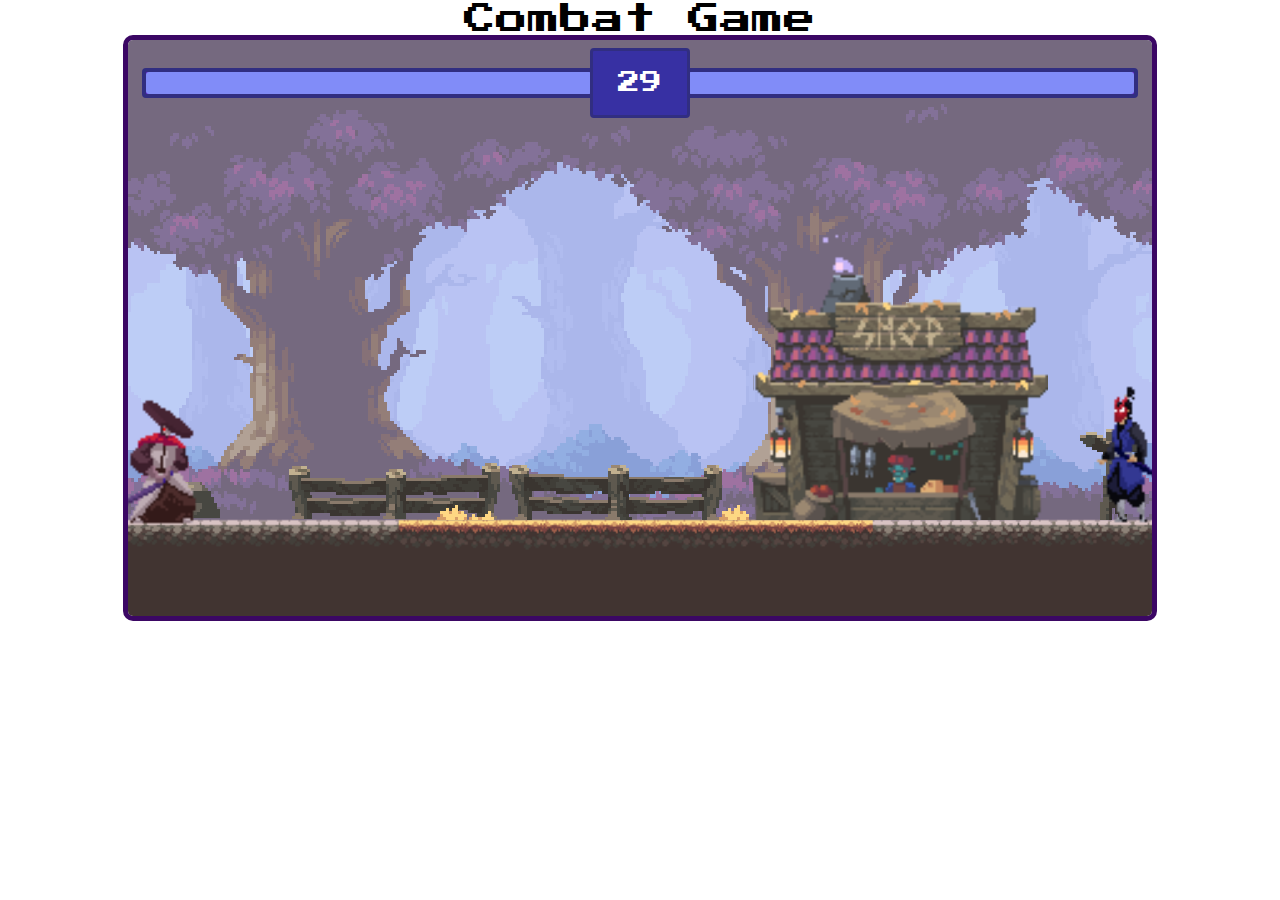
==== index.html @ abff7fc2 "Game Test Version 1.0.0" ====
<!DOCTYPE html>
<html lang="en">

<head>
    <meta charset="UTF-8">
    <meta name="viewport" content="width=device-width, initial-scale=1.0">

    <!-- Font -->
    <link rel="preconnect" href="https://fonts.googleapis.com">
    <link rel="preconnect" href="https://fonts.gstatic.com" crossorigin>
    <link href="https://fonts.googleapis.com/css2?family=Press+Start+2P&display=swap" rel="stylesheet">

    <!-- Style -->
    <link href="style.css" rel="stylesheet" />

    <title>Game</title>
</head>

<body>

    <h1>Combat Game</h1>

    <div class="main-game">

        <!-- Game Bar -->
        <div class="game-bar">

            <!-- Player Health -->
            <div class="game-bar-box bar-box-health-container" style="
                border-top-left-radius: 4px; 
                border-bottom-left-radius: 4px;
                position: relative;
                right: -6px;
                justify-content: flex-end;
                padding-right: 0;
            ">
                <div class="game-bar-box bar-box-health" id="playerHealth"></div>
            </div>

            <!-- Timer-->
            <div class="game-bar-box bar-box-timer" id="barTimer">
                01:00
            </div>

            <!-- Enemy Health -->
            <div class="game-bar-box bar-box-health-container" style="
                border-top-right-radius: 4px; 
                border-bottom-right-radius: 4px;
                position: relative;
                left: -6px;
                padding-left: 0;
            ">
                <div class="game-bar-box bar-box-health" id="enemyHealth"></div>
            </div>

        </div>

        <div class="game-result" id="gameResult">Tie</div>

        <!-- Game Canvas -->
        <canvas class="game-canvas"></canvas>
    </div>

    <!-- Scripts -->
    <script src="https://cdnjs.cloudflare.com/ajax/libs/gsap/3.12.5/gsap.min.js" integrity="sha512-7eHRwcbYkK4d9g/6tD/mhkf++eoTHwpNM9woBxtPUBWm67zeAfFC+HrdoE2GanKeocly/VxeLvIqwvCdk7qScg==" crossorigin="anonymous" referrerpolicy="no-referrer"></script>

    <script src="/game-folder/utils.js"></script>

    <script src="/game-folder/classes/sprite-class.js"></script>
    <script src="/game-folder/classes/fighter-class.js"></script>

    <script src="main-game.js"></script>

</body>

</html>
---- style.css ----
* {
    margin: 0;
    padding: 0;
    box-sizing: border-box;
    font-family: "Press Start 2P", system-ui;
    font-weight: 400;
    font-style: normal;
}

body {
    padding: 25px;
    padding-top: 3px;
    display: grid;
    place-items: center;
    overflow: hidden;
}

/* Main Game Div */
div.main-game {
    position: relative;
    display: inline-block;
}

/* Game Bar */
div.game-bar {
    position: absolute;
    display: flex;
    width: 100%;
    align-items: center;
    justify-content: center;
    padding: 13px;
}

/* Bar Boxes */
div.game-bar-box {
    width: 100px;
}

/* Health */
div.bar-box-health-container {
    width: 100%;
    background-color: #5B21B6;
    height: 30px;
    display: flex;
    border: 4px solid #312E81; 

}

div.bar-box-health {
    background-color: #818CF8;
    width: 100%;
    height: 100%;
    border-radius: 3px;
    /*transition: all 0.75s linear;*/
}

div.bar-box-timer {
    background-color: #3730A3;
    border-radius: 4px;
    height: 70px;
    flex-shrink: 0;
    z-index: 2;
    display: grid;
    place-items: center;
    color: white;
    font-size: 22px;
    border: 3px solid #312E81; 
}

/* Game Result */
div.game-result {
    position: absolute;
    color: white;
    align-items: center;
    justify-content: center;
    inset: 0;
    display: none;
    font-size: 30px;
}

/* Game Canvas */
canvas.game-canvas {
    border-radius: 10px;
    border: 5px solid #3B0764;
}
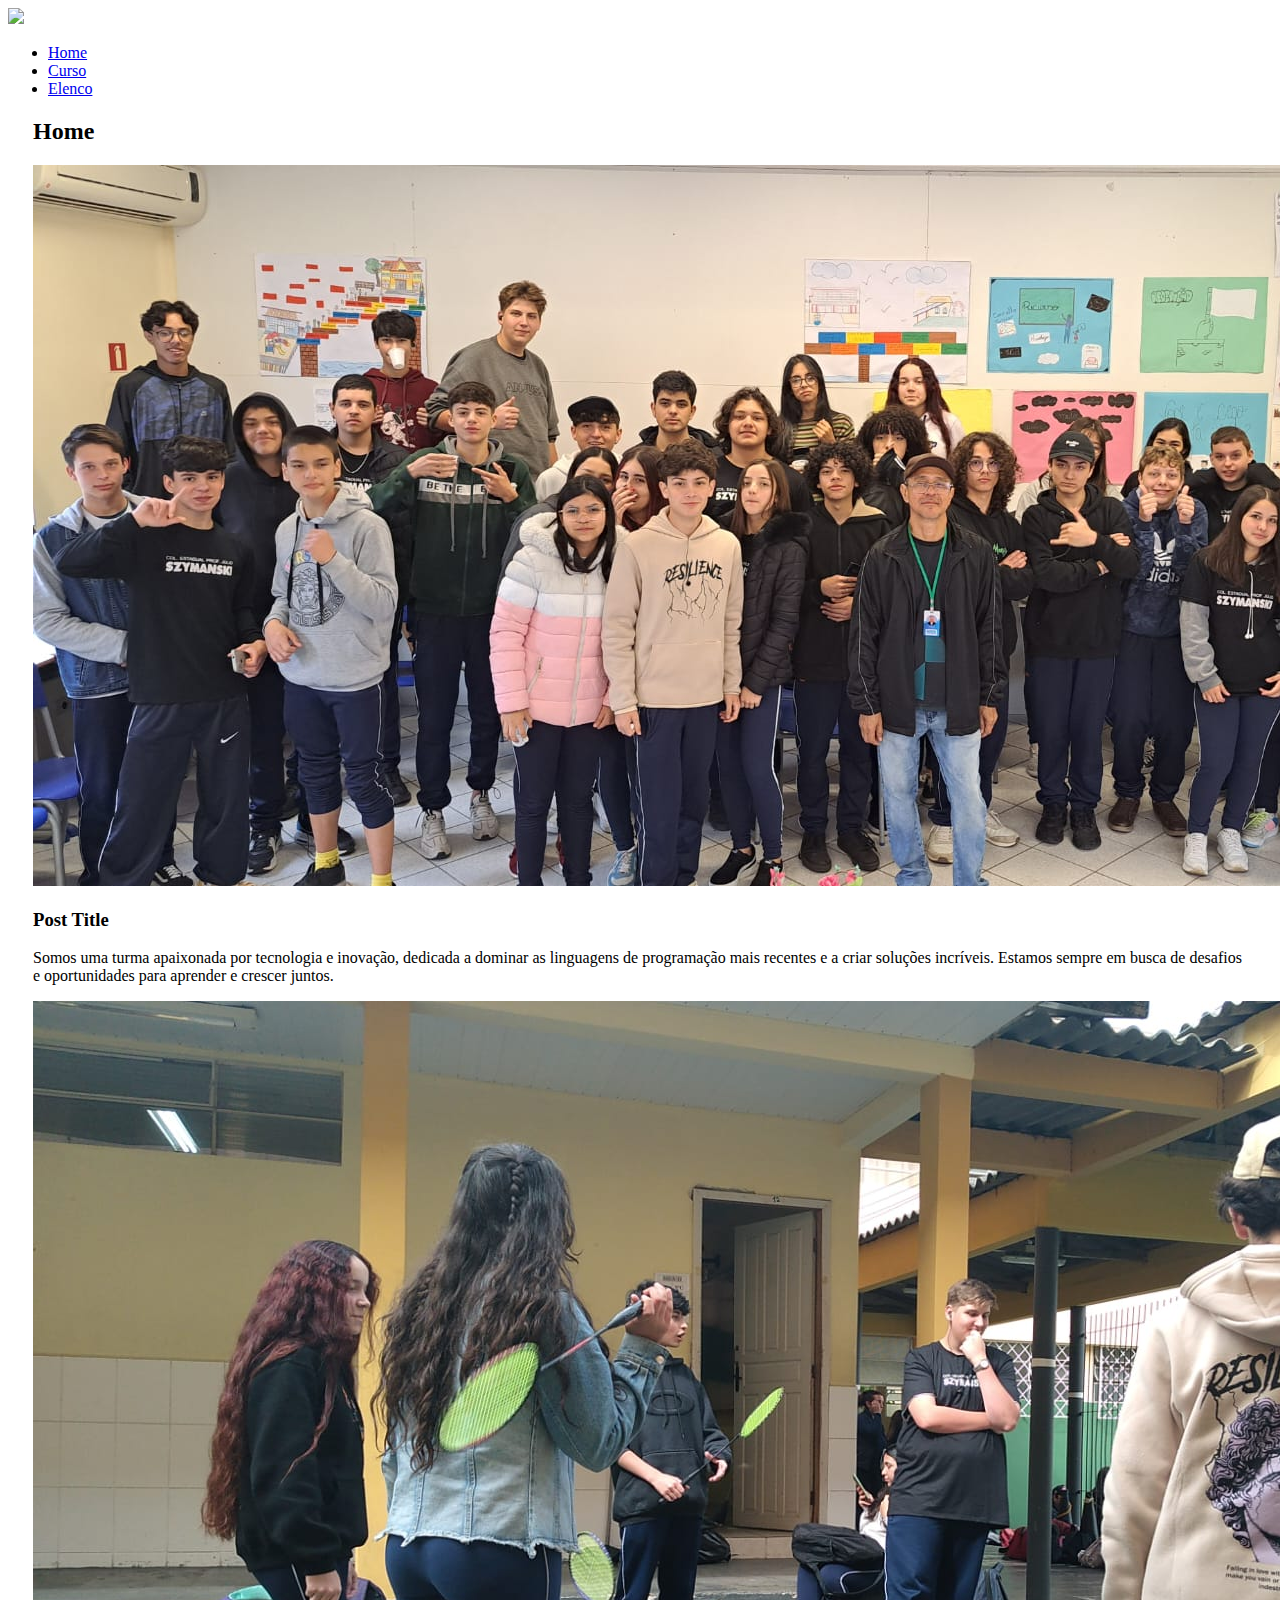
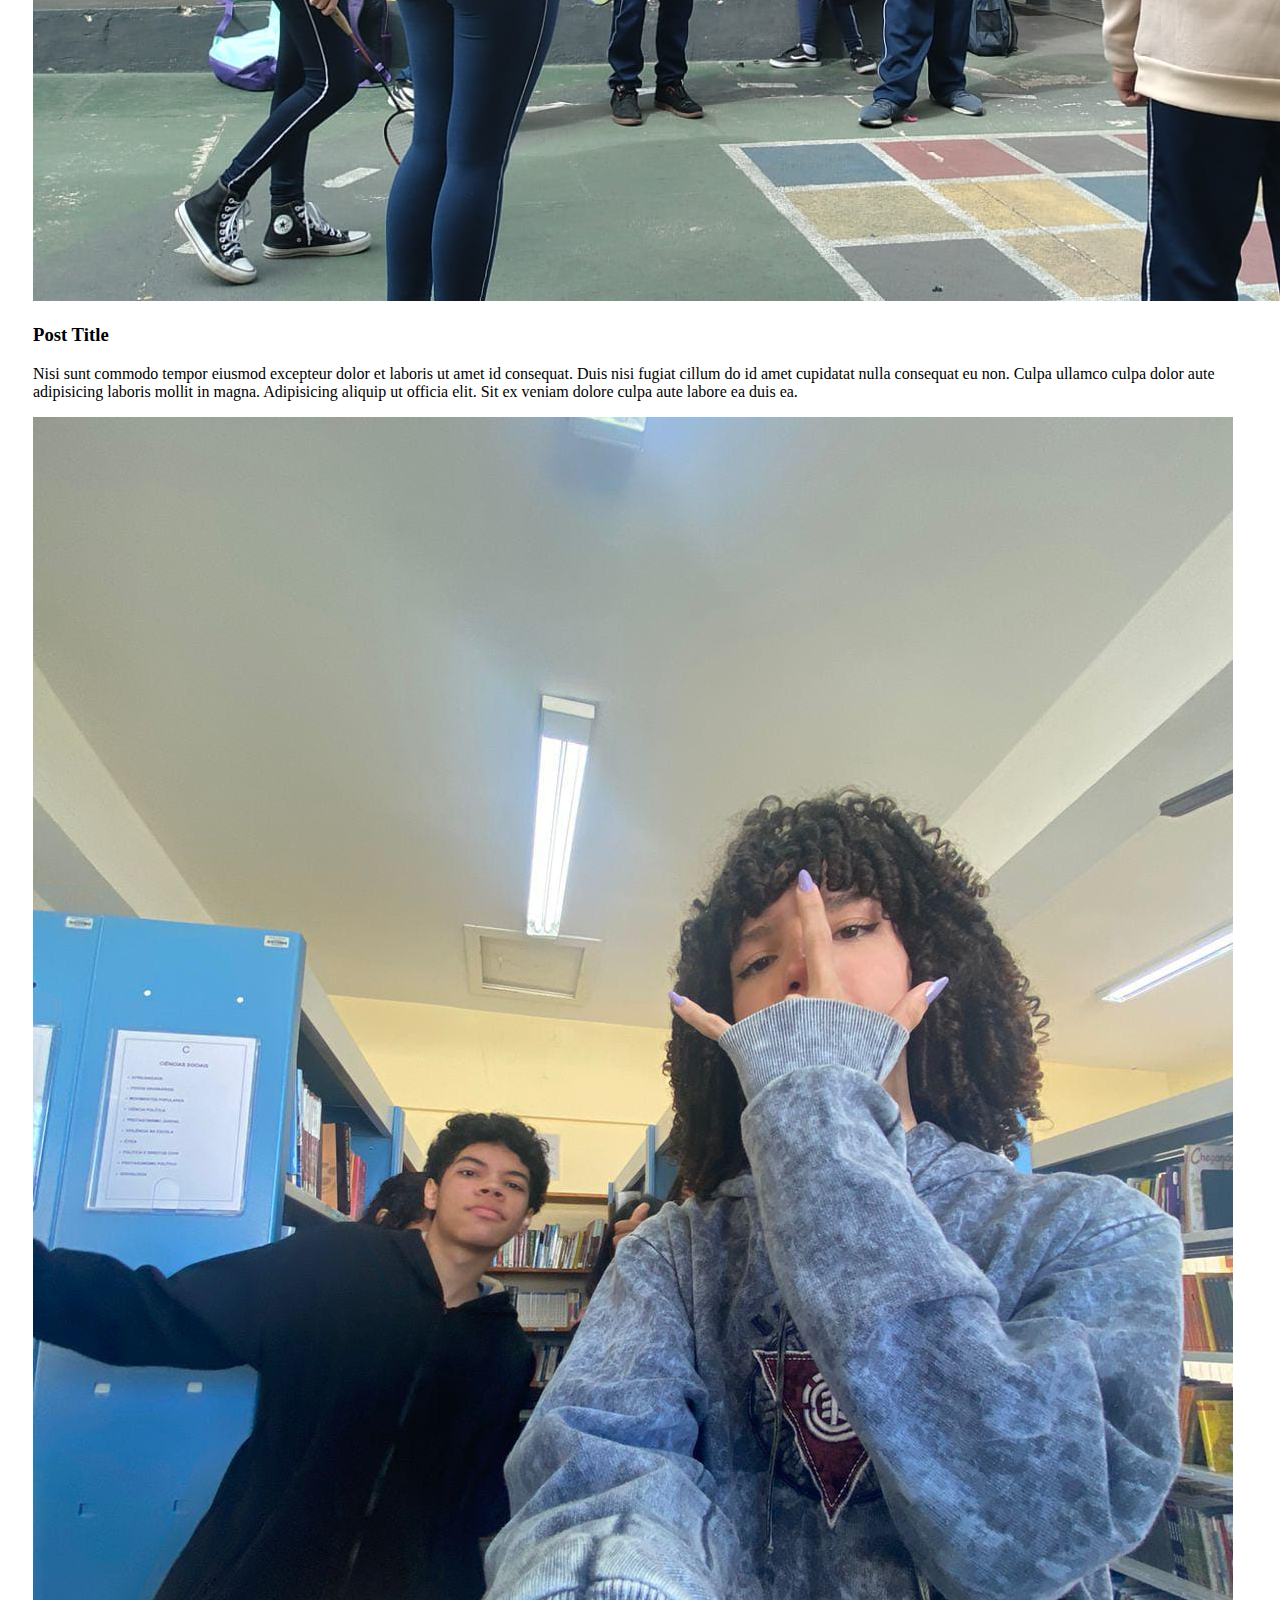
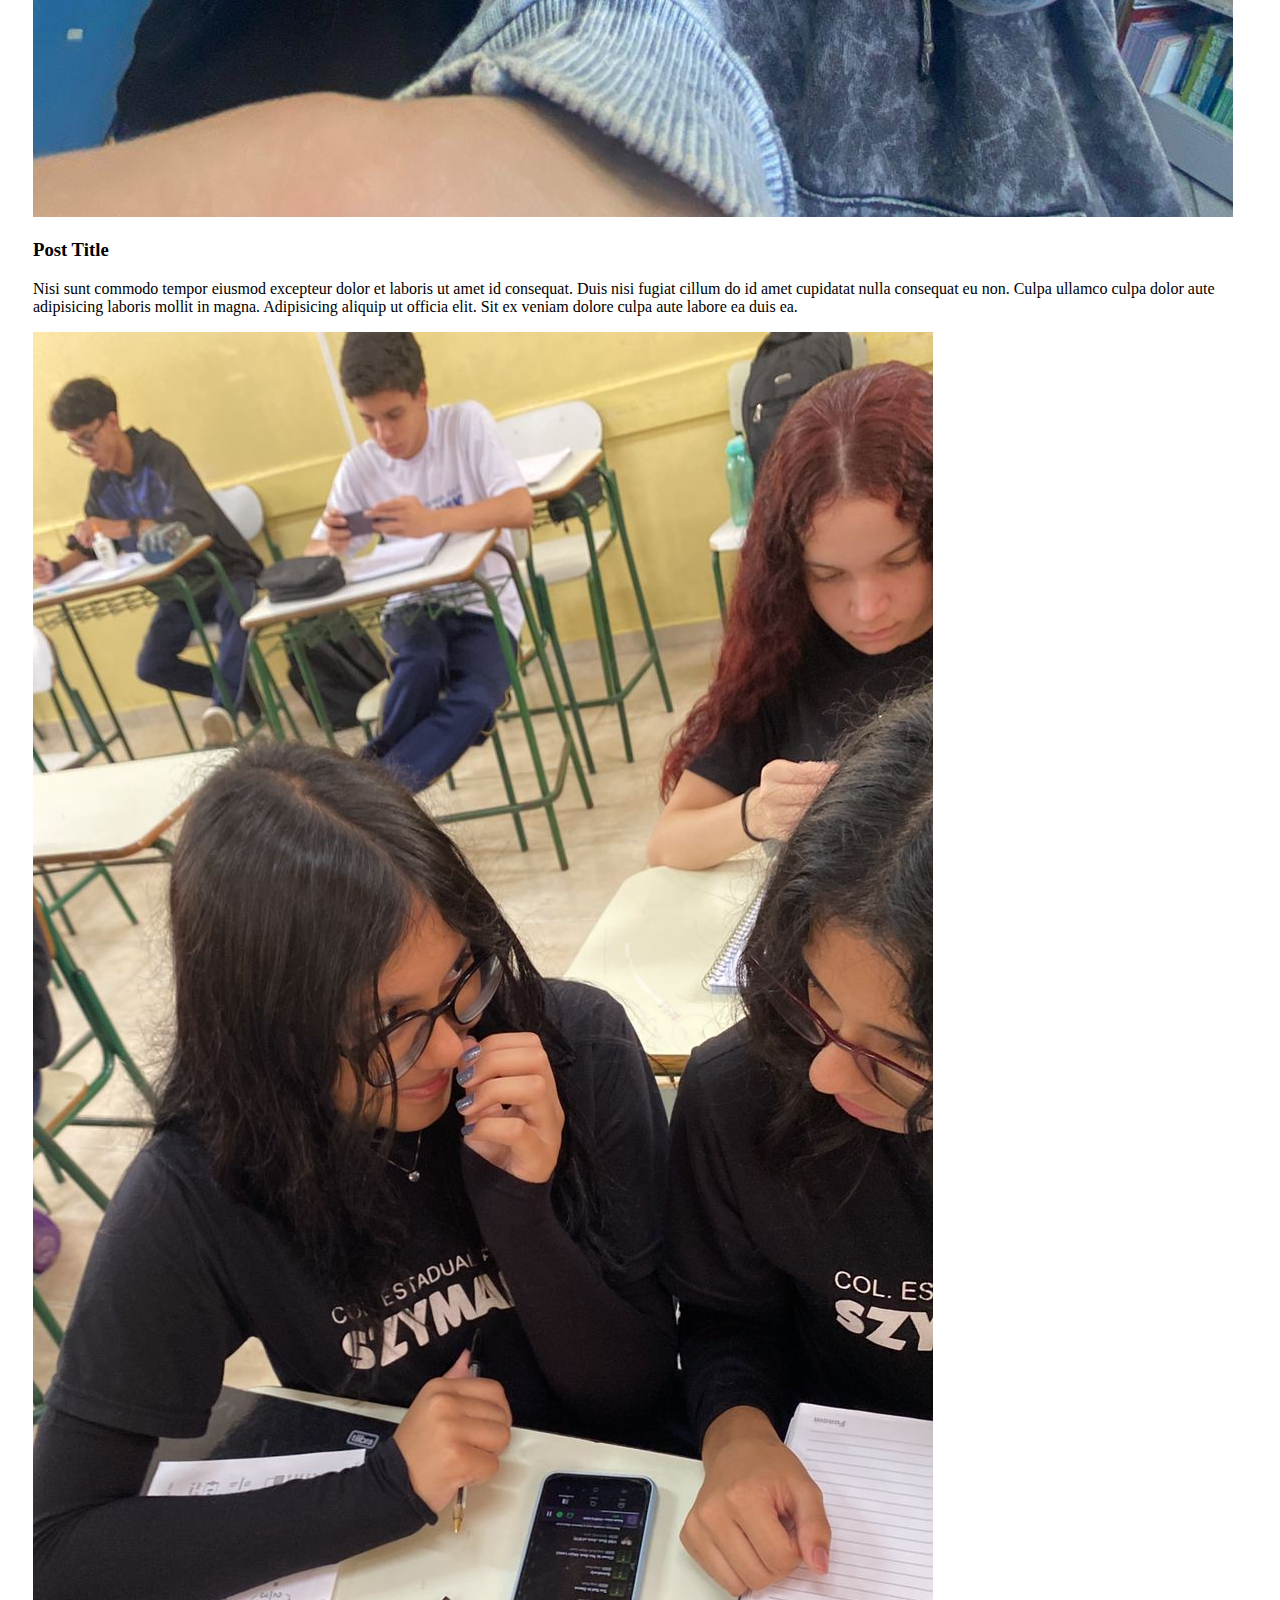
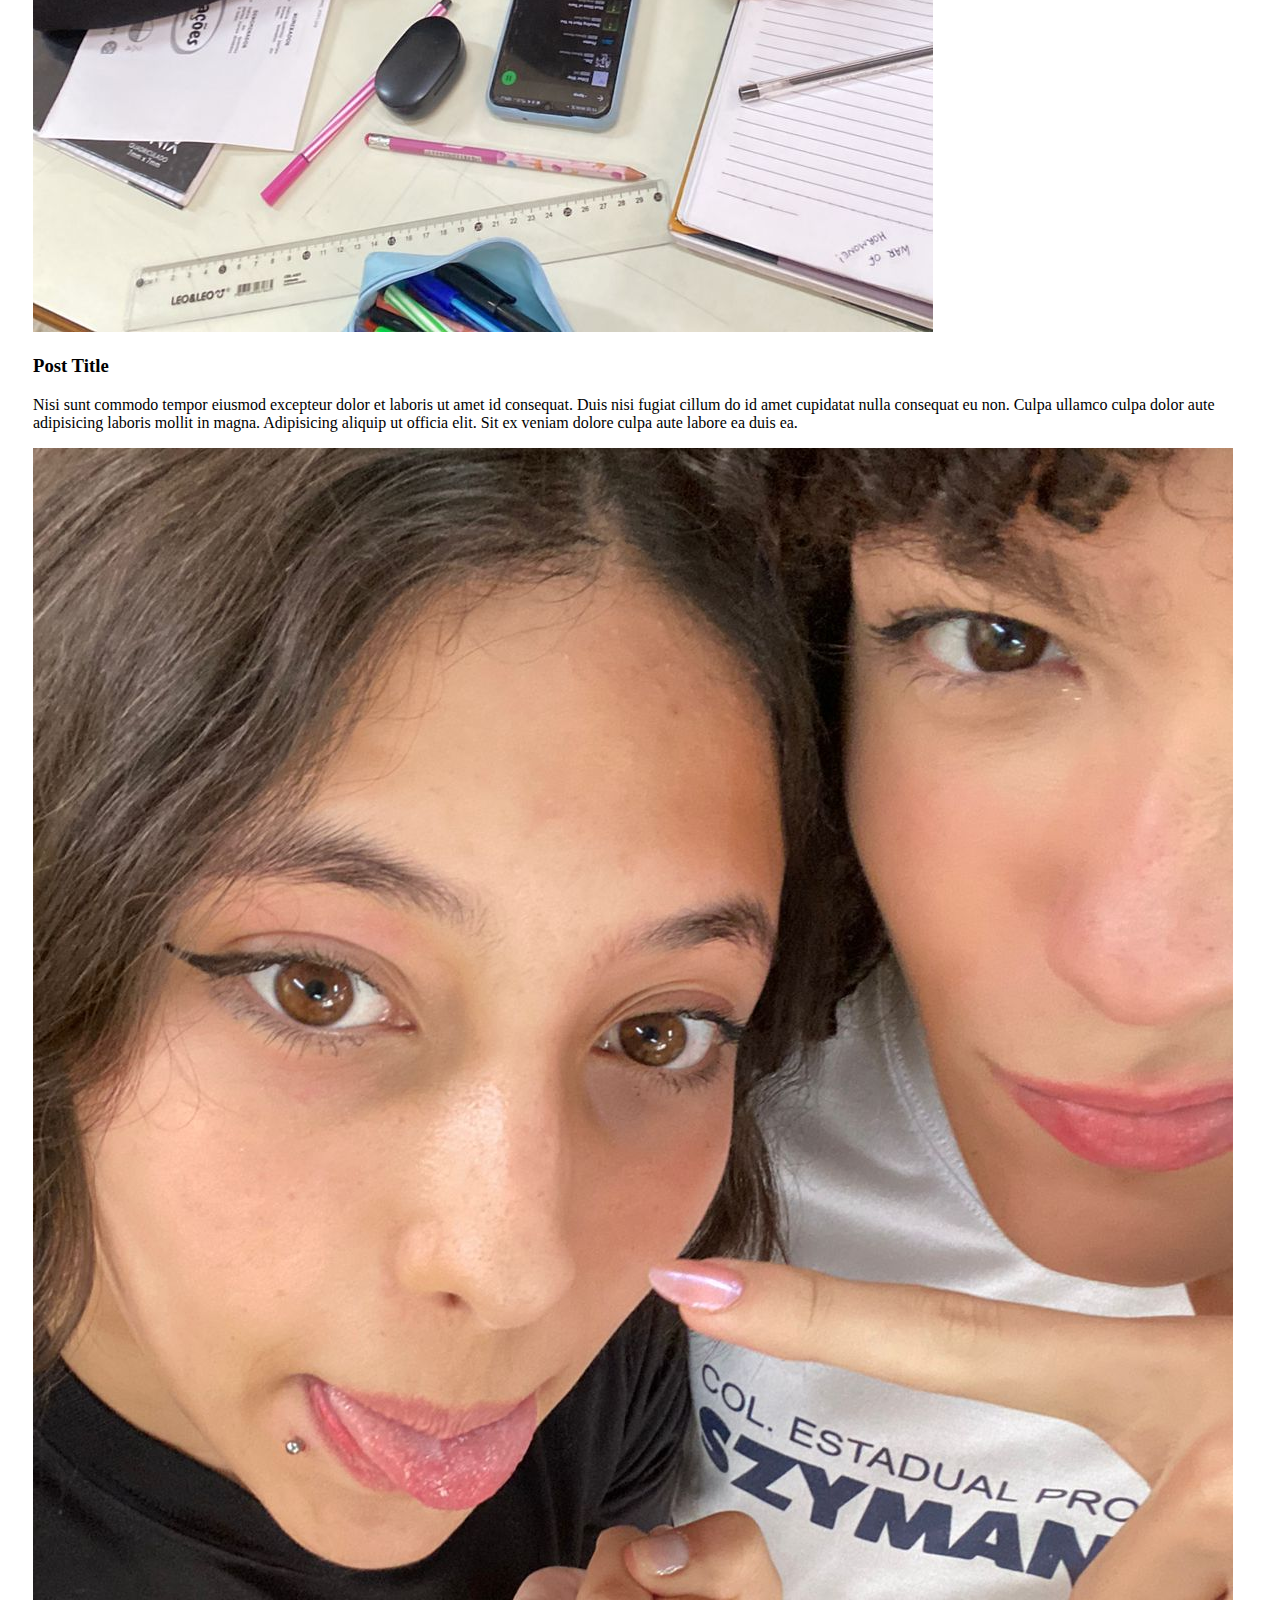
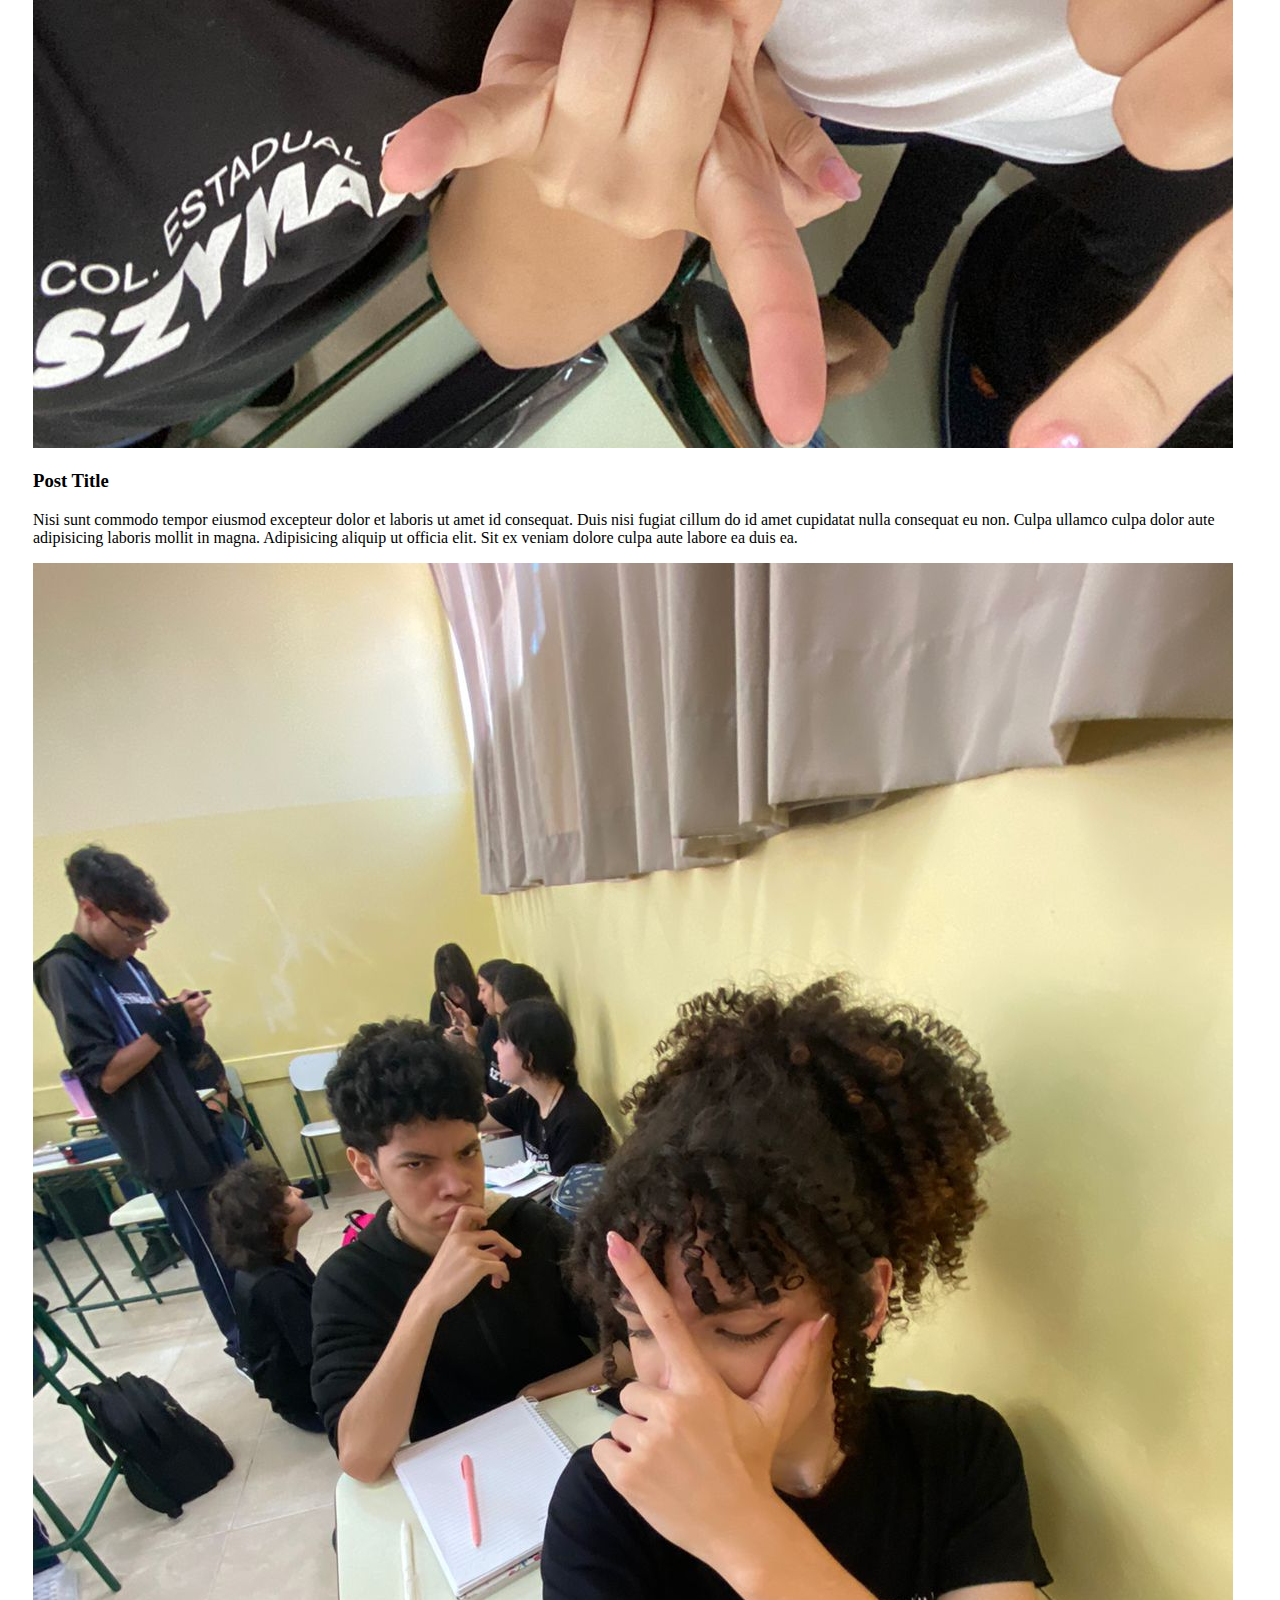
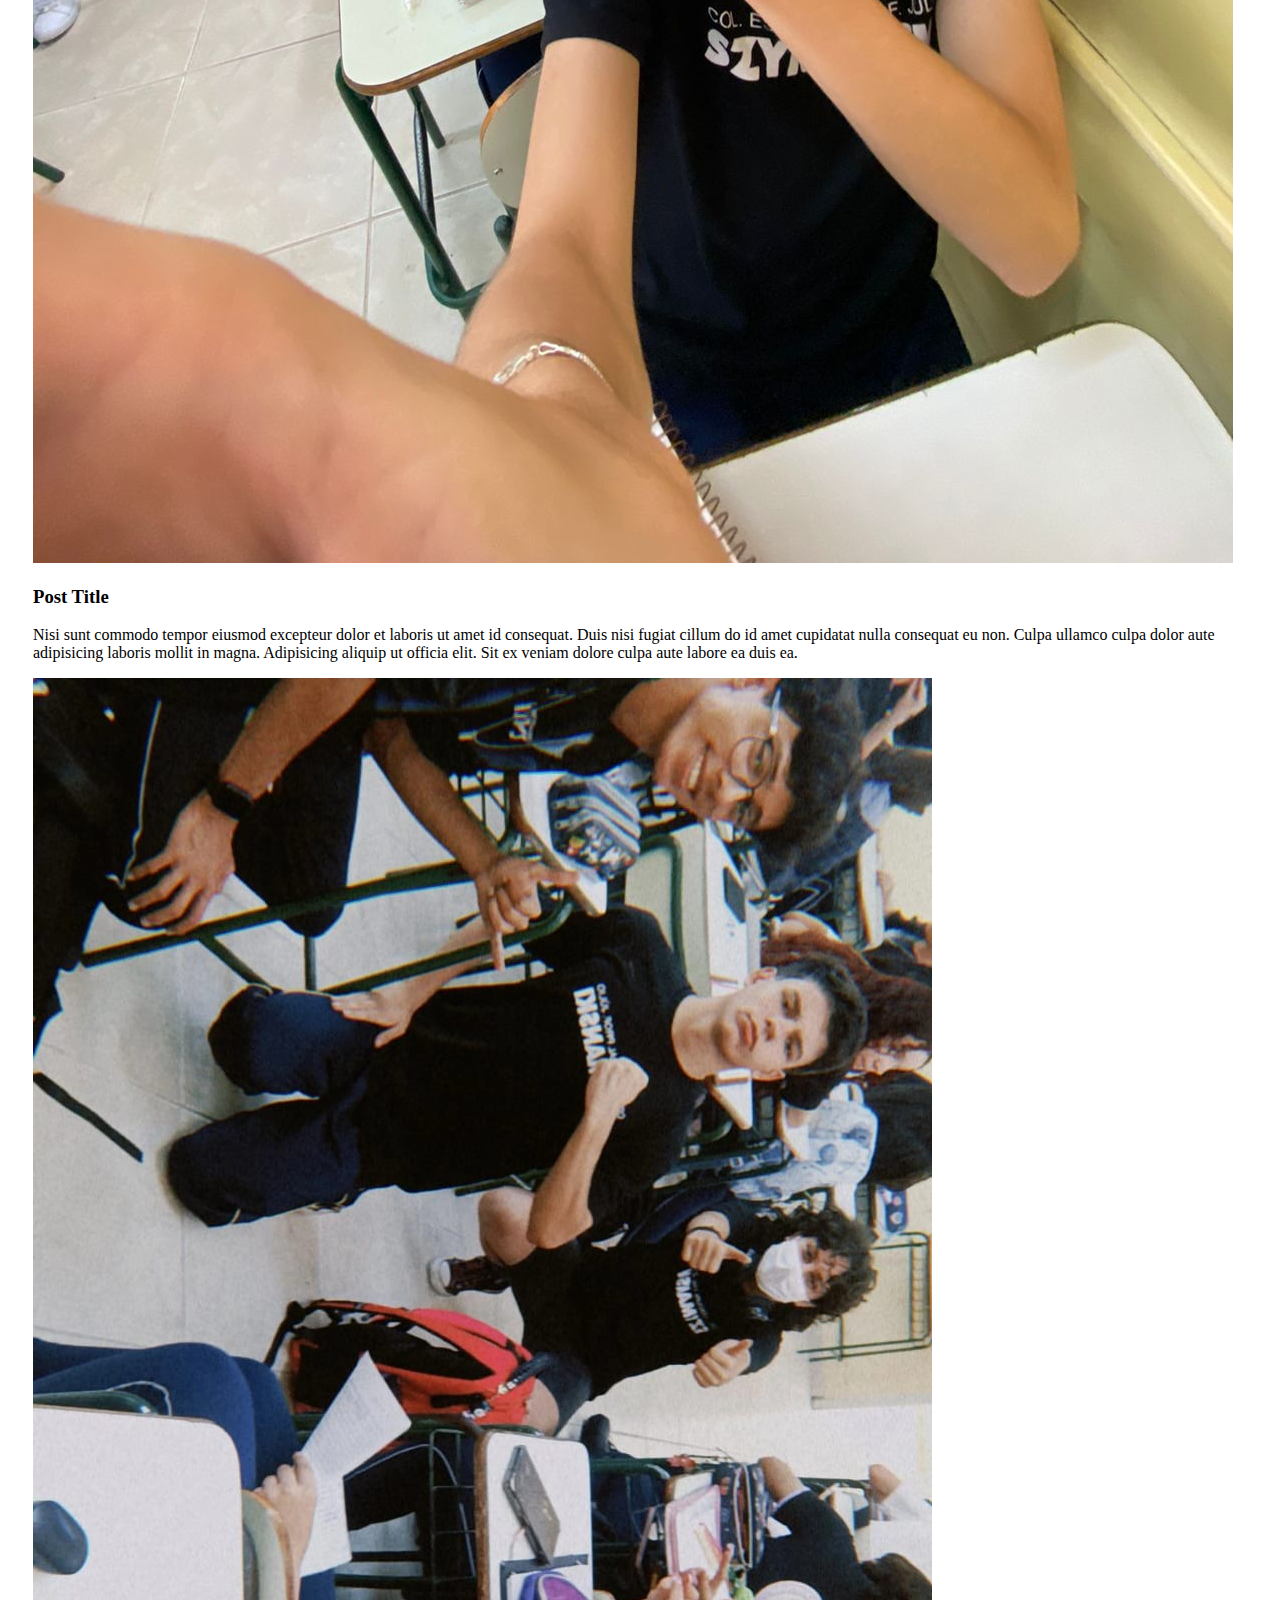
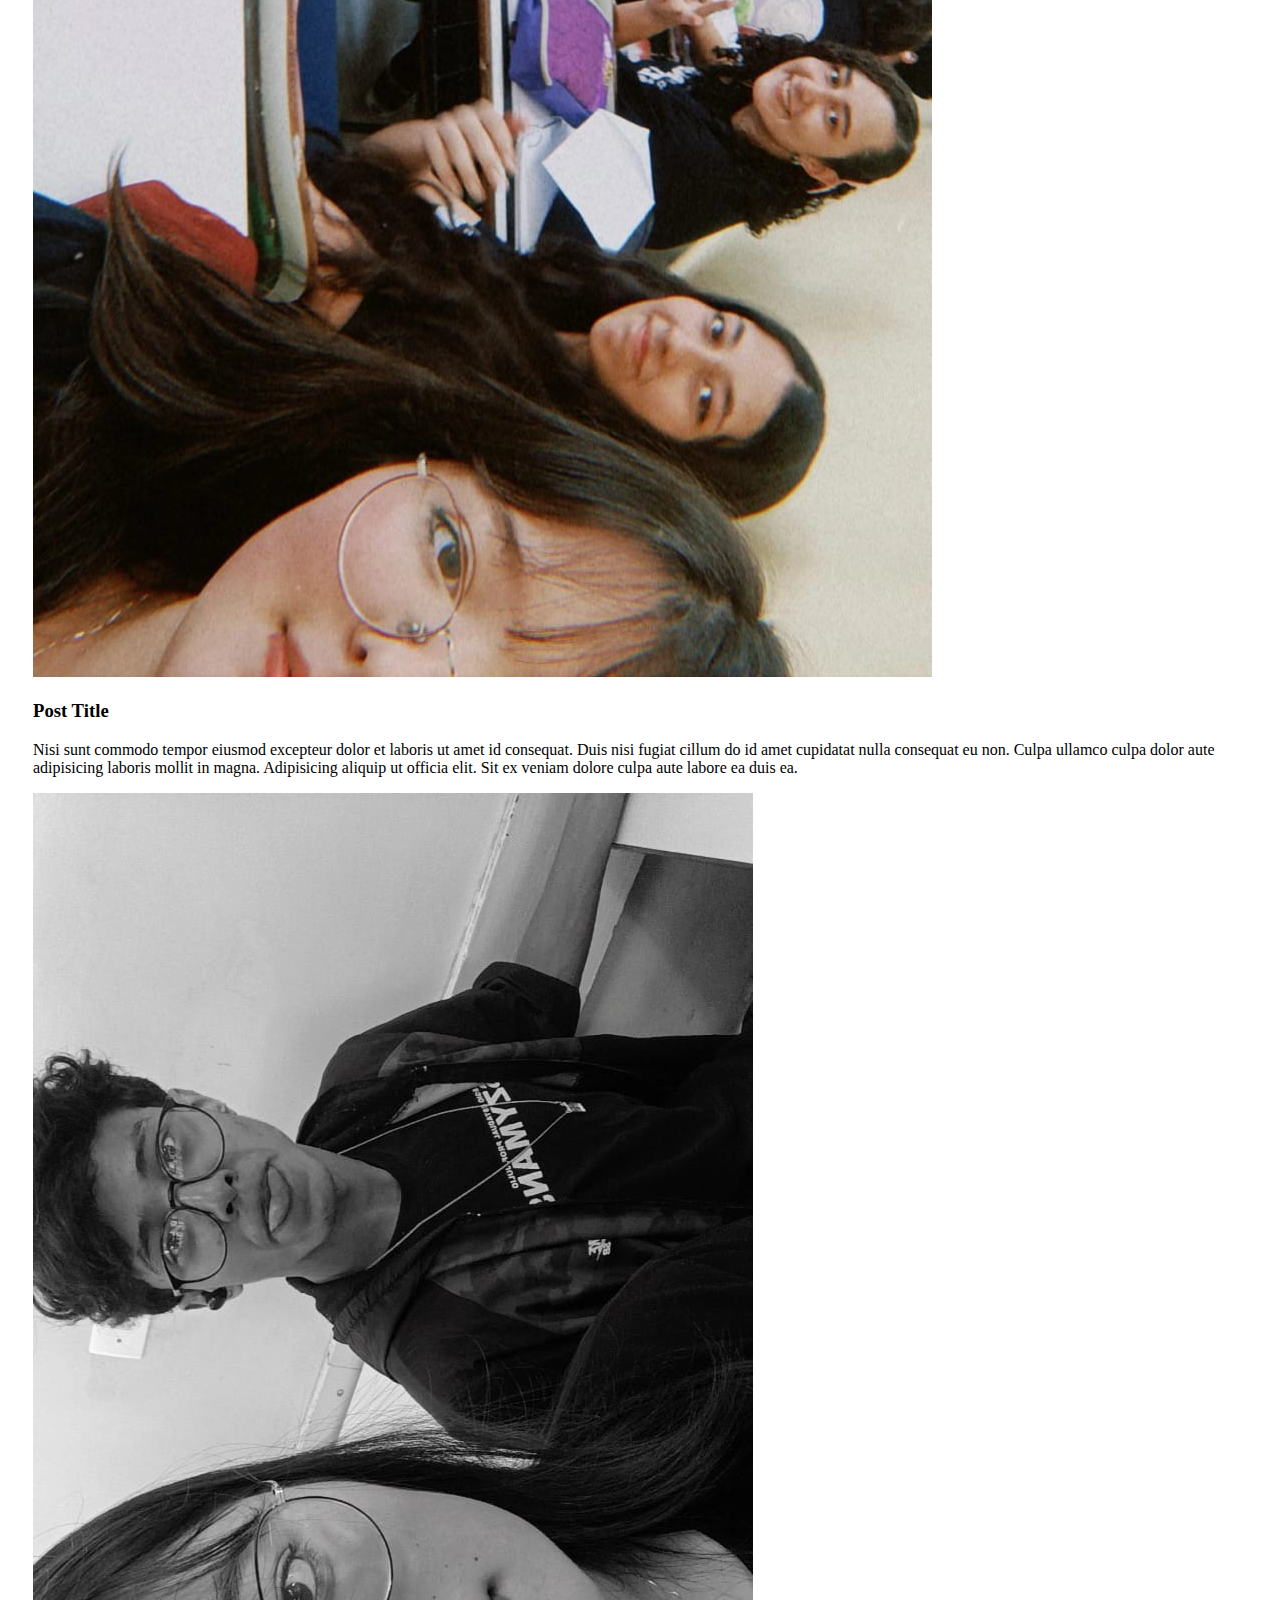
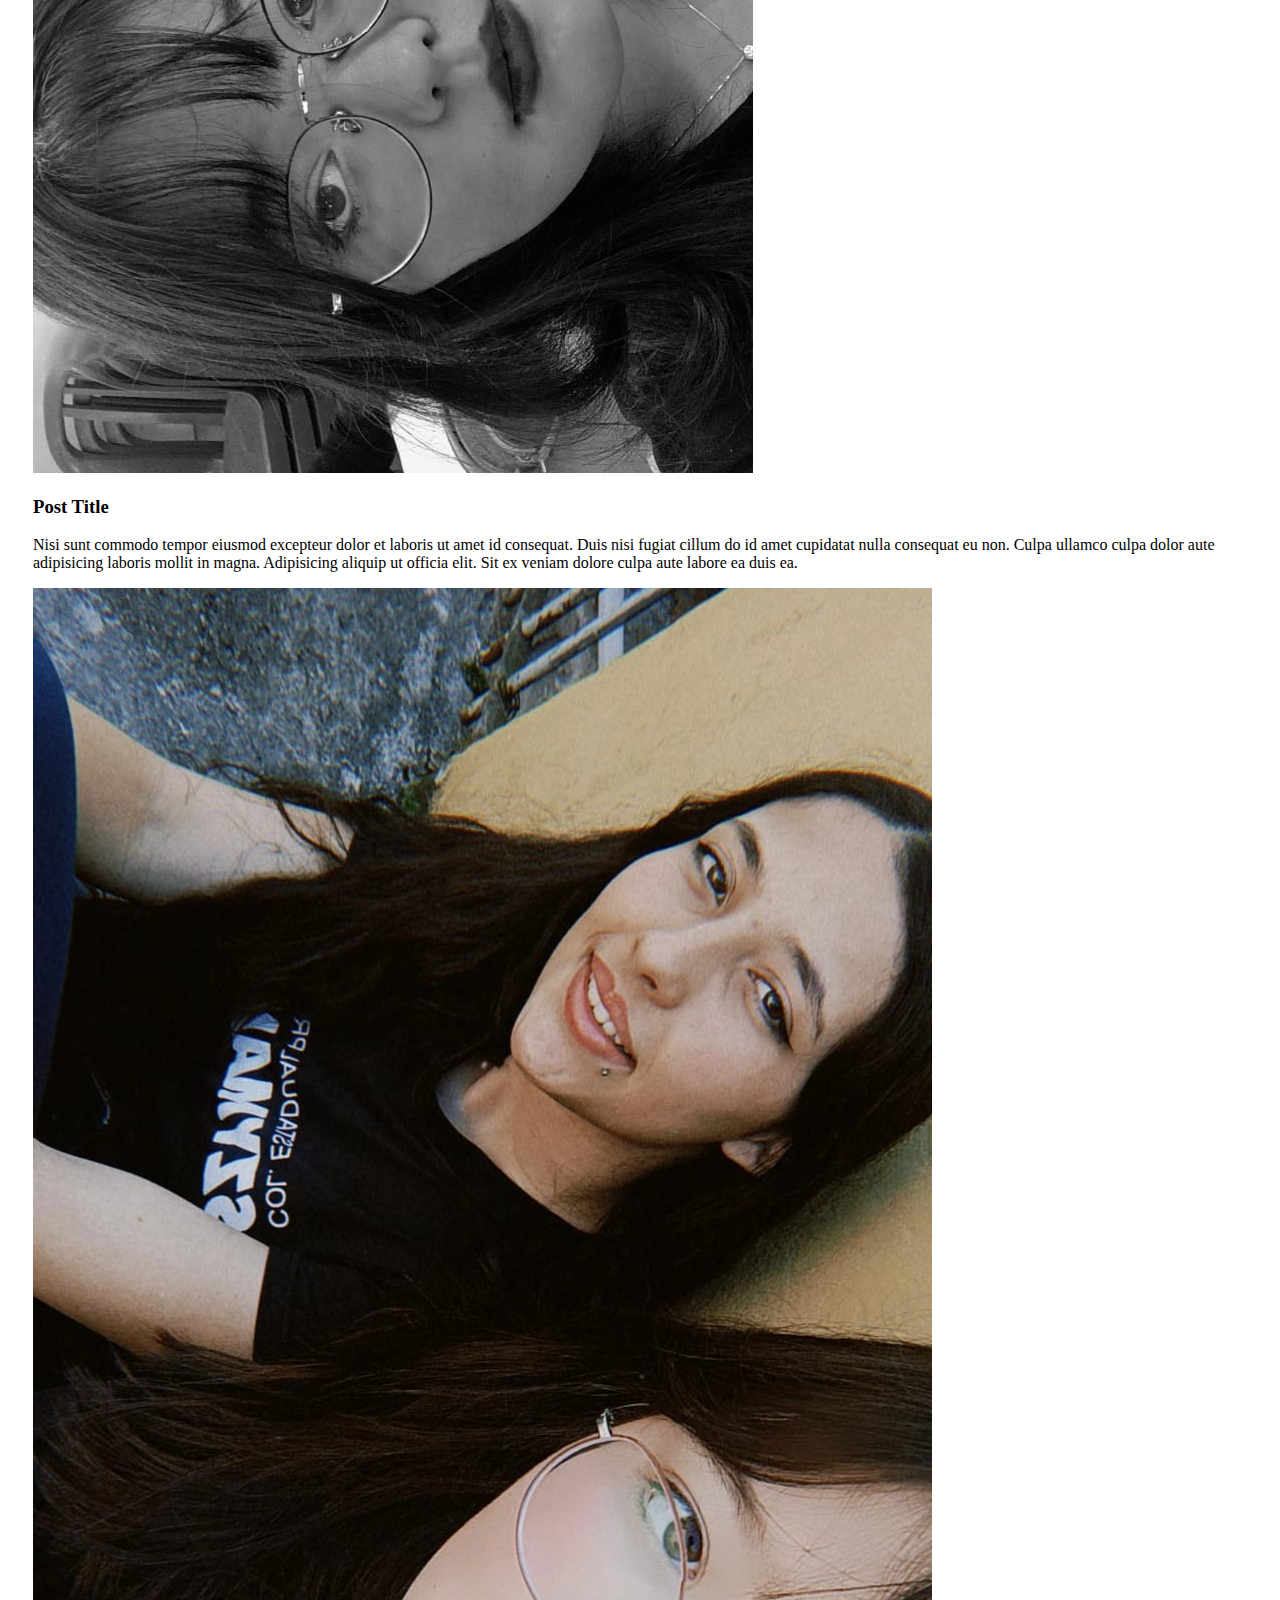
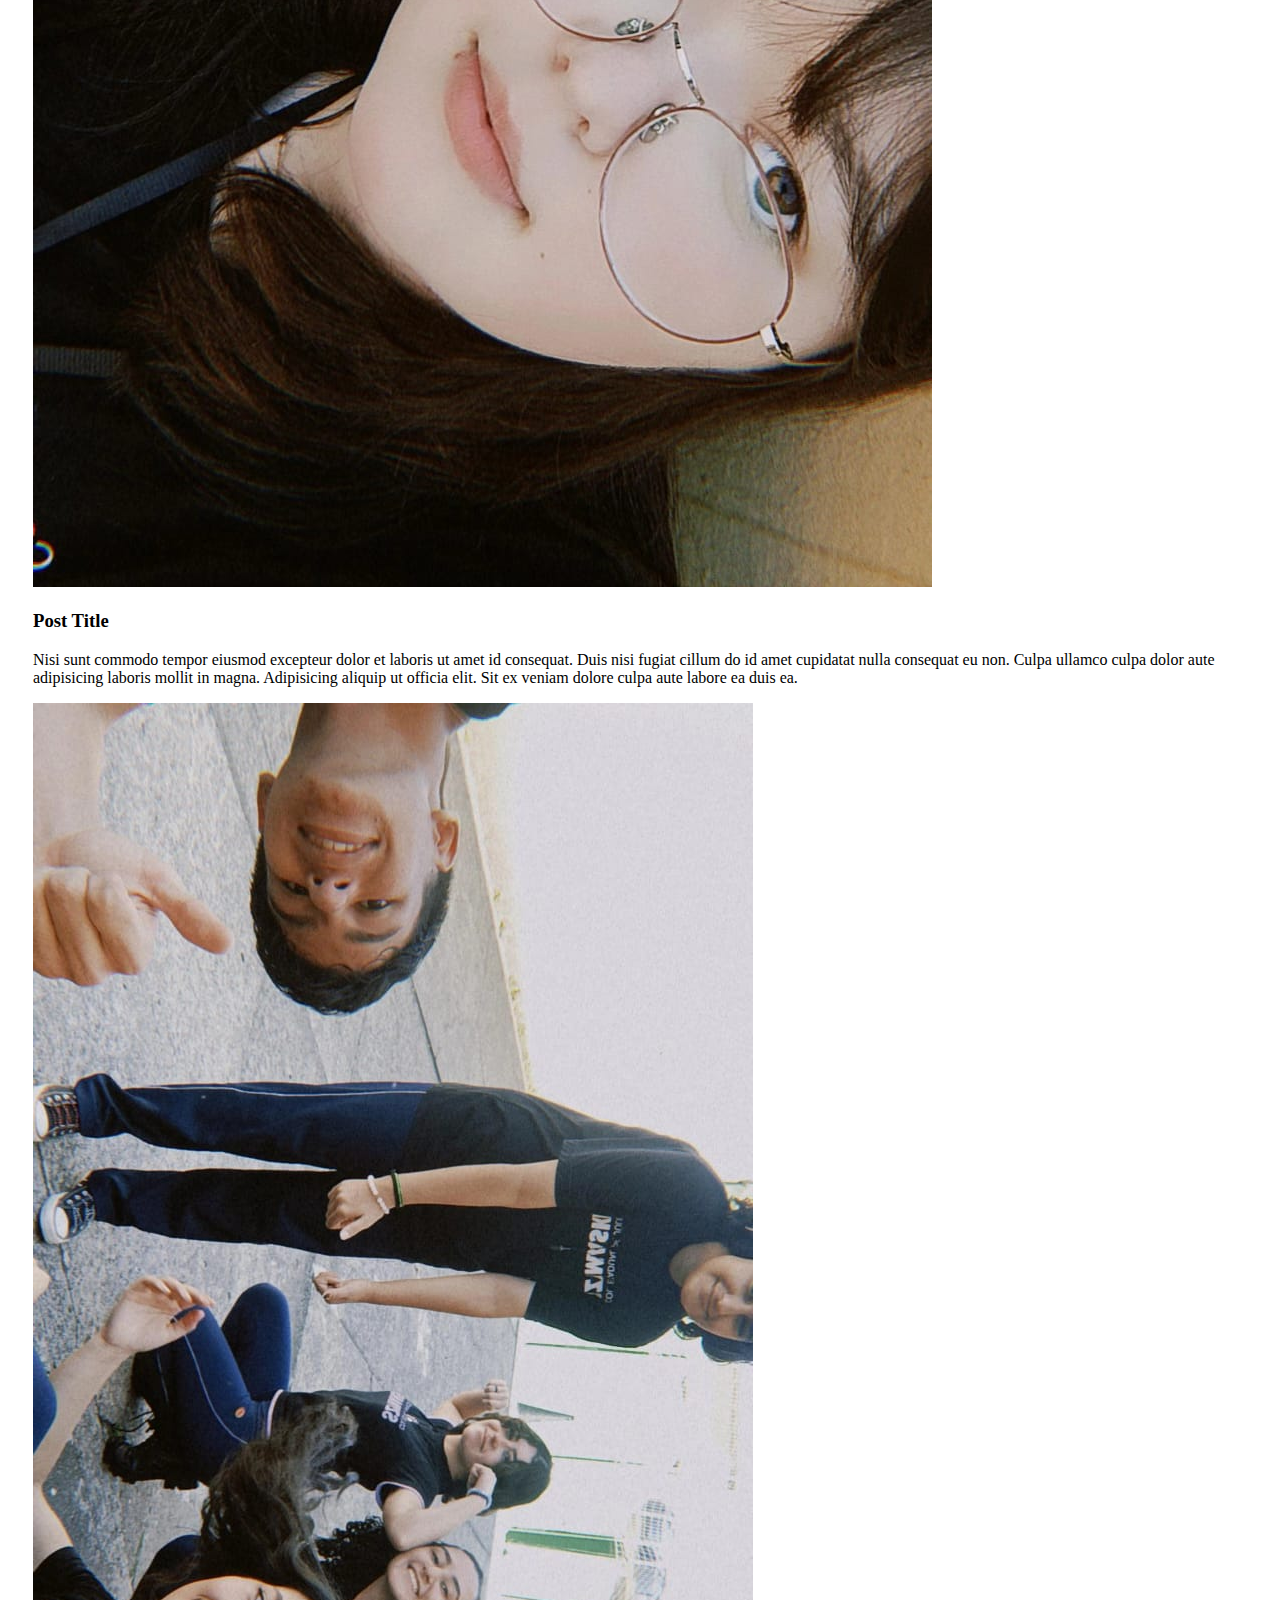
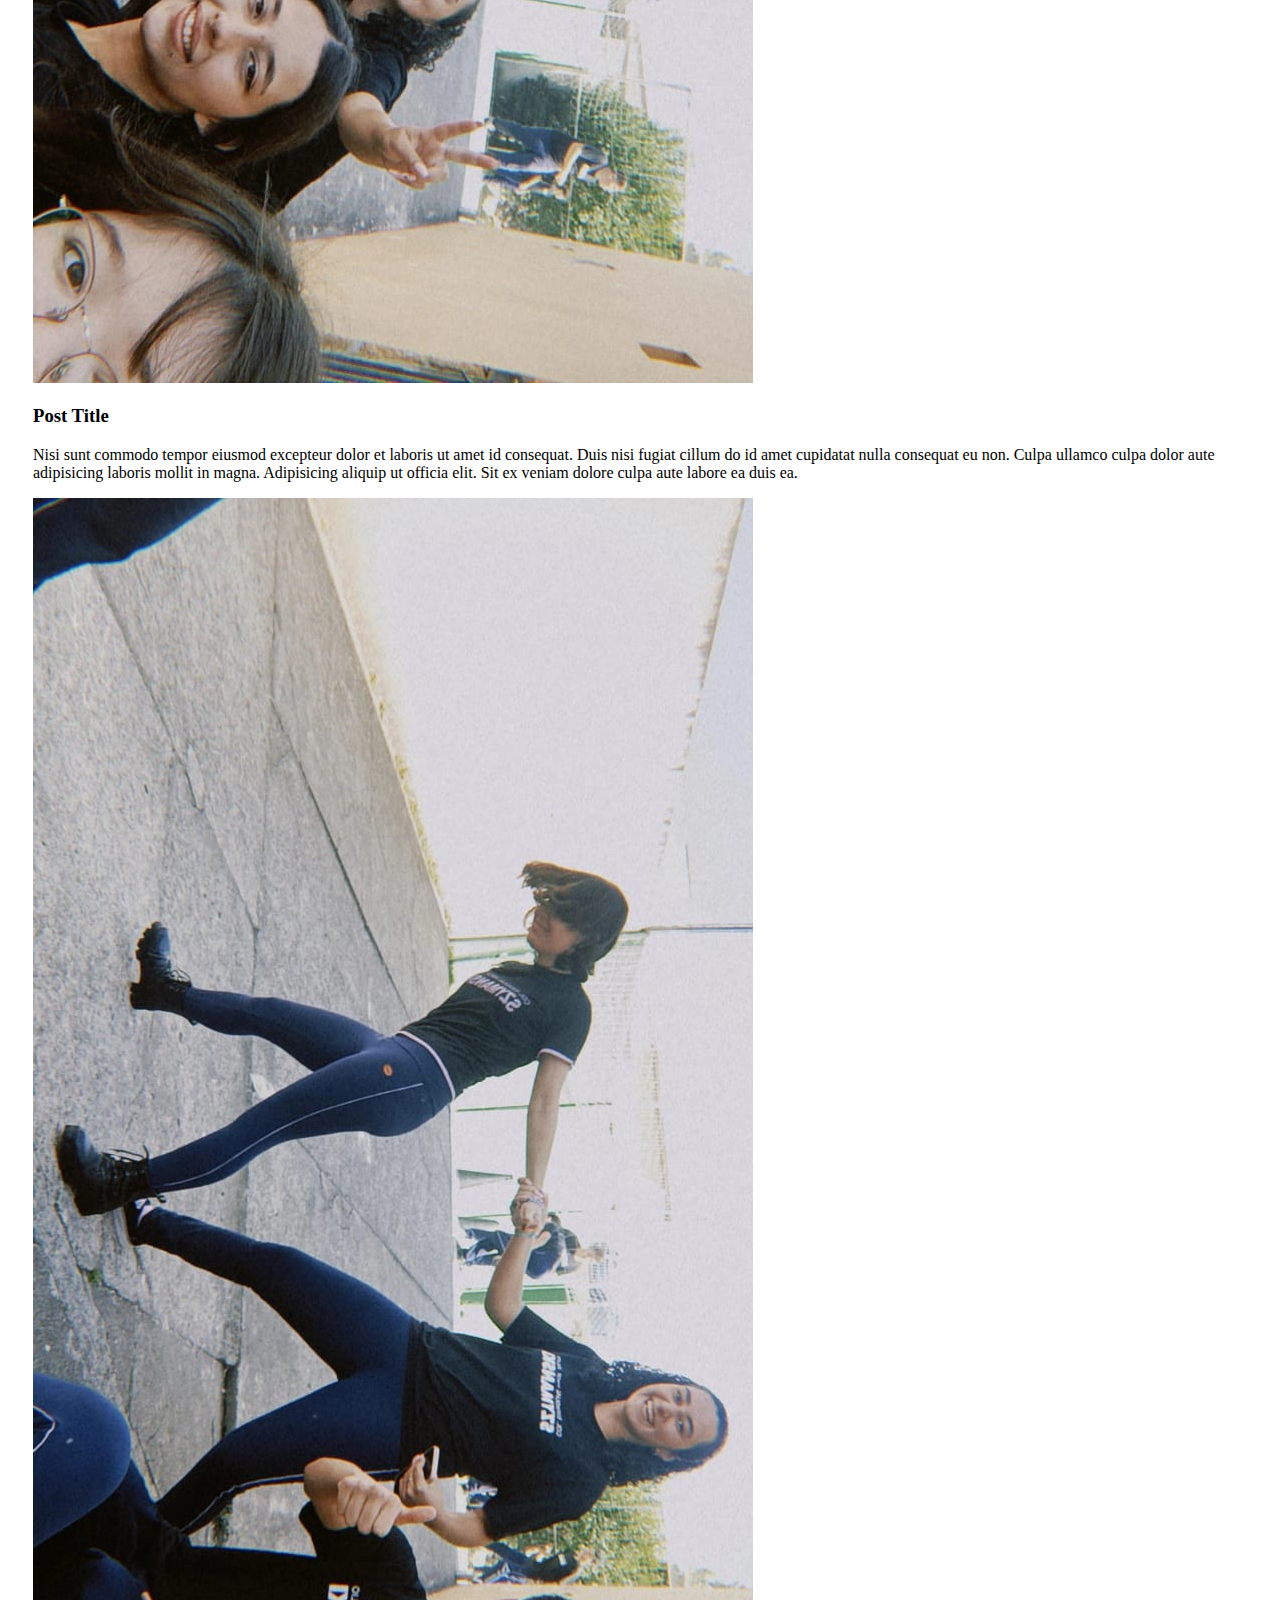
==== commit 7723a3e1: "Pré-Alpha Version, Setup the project and configuring folders..." ====
--- a/index.html
+++ b/index.html
@@ -1,75 +1,241 @@
 <!DOCTYPE html>
-<html lang="en">
+<html lang="pt-BR">
 
 <head>
+
+    <!-- Meta Tags -->
     <meta charset="UTF-8">
     <meta name="viewport" content="width=device-width, initial-scale=1.0">
 
-    <!-- Font -->
-    <link rel="preconnect" href="https://fonts.googleapis.com">
-    <link rel="preconnect" href="https://fonts.gstatic.com" crossorigin>
-    <link href="https://fonts.googleapis.com/css2?family=Press+Start+2P&display=swap" rel="stylesheet">
-
-    <!-- Style -->
-    <link href="style.css" rel="stylesheet" />
-
-    <title>Game</title>
+    <!-- Title -->
+    <title>Home - 2ºCDS</title>
+
 </head>
 
 <body>
 
-    <h1>Combat Game</h1>
-
-    <div class="main-game">
-
-        <!-- Game Bar -->
-        <div class="game-bar">
-
-            <!-- Player Health -->
-            <div class="game-bar-box bar-box-health-container" style="
-                border-top-left-radius: 4px; 
-                border-bottom-left-radius: 4px;
-                position: relative;
-                right: -6px;
-                justify-content: flex-end;
-                padding-right: 0;
-            ">
-                <div class="game-bar-box bar-box-health" id="playerHealth"></div>
+    <!-- Main Container -->
+    <main class="mainContainer">
+
+        <!-- Header -->
+        <header class="header">
+
+            <div class="headerContainer">
+
+                <div class="headerLogoDiv">
+
+                    <img src="/public/assets/logo.png'" class="headerLogo" />
+
+                </div>
+
+                <nav class="headerNav">
+
+                    <ul class="headerNavUlClasses">
+
+                        <li><a href="/">Home</a></li>
+                        <li><a href="/curso/">Curso</a></li>
+                        <li><a href="/elenco/">Elenco</a></li>
+
+                    </ul>
+
+                </nav>
+
             </div>
 
-            <!-- Timer-->
-            <div class="game-bar-box bar-box-timer" id="barTimer">
-                01:00
+        </header>
+
+        <!-- Home Section -->
+        <section class="mainDefault" style="padding: 25px; padding-top: 0px;">
+
+            <h2>Home</h2>
+
+            <div class="postWrapper">
+
+
+                <div class="postBoxSingle" style="width: '100%'; grid-column-start: 1; grid-column-end: 4;
+                    grid-row-start: 1; grid-row-end: 0.9">
+
+                    <img src="public/assets/home-photos/sala1.jpeg" style="height: 80%; max-height: none; object-fit: cover" />
+
+                    <h3>Post Title</h3>
+
+                    <p>Somos uma turma apaixonada por tecnologia e inovação, dedicada a dominar as linguagens de
+                        programação mais recentes e a criar soluções incríveis. Estamos sempre em busca de desafios e
+                        oportunidades para aprender e crescer juntos.</p>
+
+                </div>
+
+
+                <div class="postBoxSingle">
+
+                    <img src="public/assets/home-photos/sala2.jpeg" />
+
+                    <h3>Post Title</h3>
+
+                    <p>Nisi sunt commodo tempor eiusmod excepteur dolor et laboris ut amet id consequat. Duis nisi
+                        fugiat cillum do id amet cupidatat nulla consequat eu non. Culpa ullamco culpa dolor aute
+                        adipisicing laboris mollit in magna. Adipisicing aliquip ut officia elit. Sit ex veniam dolore
+                        culpa aute labore ea duis ea.</p>
+
+                </div>
+
+
+                <div class="postBoxSingle">
+
+                    <img src="public/assets/home-photos/grupinho-leticia/photo1.jpeg" />
+
+                    <h3>Post Title</h3>
+
+                    <p>Nisi sunt commodo tempor eiusmod excepteur dolor et laboris ut amet id consequat. Duis nisi
+                        fugiat cillum do id amet cupidatat nulla consequat eu non. Culpa ullamco culpa dolor aute
+                        adipisicing laboris mollit in magna. Adipisicing aliquip ut officia elit. Sit ex veniam dolore
+                        culpa aute labore ea duis ea.</p>
+
+                </div>
+
+
+                <div class="postBoxSingle">
+
+                    <img src="public/assets/home-photos/grupinho-leticia/photo2.jpeg" />
+
+                    <h3>Post Title</h3>
+
+                    <p>Nisi sunt commodo tempor eiusmod excepteur dolor et laboris ut amet id consequat. Duis nisi
+                        fugiat cillum do id amet cupidatat nulla consequat eu non. Culpa ullamco culpa dolor aute
+                        adipisicing laboris mollit in magna. Adipisicing aliquip ut officia elit. Sit ex veniam dolore
+                        culpa aute labore ea duis ea.</p>
+
+                </div>
+
+
+                <div class="postBoxSingle">
+
+                    <img src="public/assets/home-photos/grupinho-leticia/photo3.jpeg" />
+
+                    <h3>Post Title</h3>
+
+                    <p>Nisi sunt commodo tempor eiusmod excepteur dolor et laboris ut amet id consequat. Duis nisi
+                        fugiat cillum do id amet cupidatat nulla consequat eu non. Culpa ullamco culpa dolor aute
+                        adipisicing laboris mollit in magna. Adipisicing aliquip ut officia elit. Sit ex veniam dolore
+                        culpa aute labore ea duis ea.</p>
+
+                </div>
+
+
+                <div class="postBoxSingle">
+
+                    <img src="public/assets/home-photos/grupinho-leticia/photo4.jpeg" />
+
+                    <h3>Post Title</h3>
+
+                    <p>Nisi sunt commodo tempor eiusmod excepteur dolor et laboris ut amet id consequat. Duis nisi
+                        fugiat cillum do id amet cupidatat nulla consequat eu non. Culpa ullamco culpa dolor aute
+                        adipisicing laboris mollit in magna. Adipisicing aliquip ut officia elit. Sit ex veniam dolore
+                        culpa aute labore ea duis ea.</p>
+
+                </div>
+
+
+                <div class="postBoxSingle">
+
+                    <img src="public/assets/home-photos/grupinho-isa/photo1.jpeg" />
+
+                    <h3>Post Title</h3>
+
+                    <p>Nisi sunt commodo tempor eiusmod excepteur dolor et laboris ut amet id consequat. Duis nisi
+                        fugiat cillum do id amet cupidatat nulla consequat eu non. Culpa ullamco culpa dolor aute
+                        adipisicing laboris mollit in magna. Adipisicing aliquip ut officia elit. Sit ex veniam dolore
+                        culpa aute labore ea duis ea.</p>
+
+                </div>
+
+
+                <div class="postBoxSingle">
+
+                    <img src="public/assets/home-photos/grupinho-isa/photo2.jpeg" />
+
+                    <h3>Post Title</h3>
+
+                    <p>Nisi sunt commodo tempor eiusmod excepteur dolor et laboris ut amet id consequat. Duis nisi
+                        fugiat cillum do id amet cupidatat nulla consequat eu non. Culpa ullamco culpa dolor aute
+                        adipisicing laboris mollit in magna. Adipisicing aliquip ut officia elit. Sit ex veniam dolore
+                        culpa aute labore ea duis ea.</p>
+
+                </div>
+
+
+                <div class="postBoxSingle">
+
+                    <img src="public/assets/home-photos/grupinho-isa/photo3.jpeg" />
+
+                    <h3>Post Title</h3>
+
+                    <p>Nisi sunt commodo tempor eiusmod excepteur dolor et laboris ut amet id consequat. Duis nisi
+                        fugiat cillum do id amet cupidatat nulla consequat eu non. Culpa ullamco culpa dolor aute
+                        adipisicing laboris mollit in magna. Adipisicing aliquip ut officia elit. Sit ex veniam dolore
+                        culpa aute labore ea duis ea.</p>
+
+                </div>
+
+
+                <div class="postBoxSingle">
+
+                    <img src="public/assets/home-photos/grupinho-isa/photo4.jpeg" />
+
+                    <h3>Post Title</h3>
+
+                    <p>Nisi sunt commodo tempor eiusmod excepteur dolor et laboris ut amet id consequat. Duis nisi
+                        fugiat cillum do id amet cupidatat nulla consequat eu non. Culpa ullamco culpa dolor aute
+                        adipisicing laboris mollit in magna. Adipisicing aliquip ut officia elit. Sit ex veniam dolore
+                        culpa aute labore ea duis ea.</p>
+
+                </div>
+
+
+                <div class="postBoxSingle">
+
+                    <img src="public/assets/home-photos/grupinho-isa/photo5.jpeg" />
+
+                    <h3>Post Title</h3>
+
+                    <p>Nisi sunt commodo tempor eiusmod excepteur dolor et laboris ut amet id consequat. Duis nisi
+                        fugiat cillum do id amet cupidatat nulla consequat eu non. Culpa ullamco culpa dolor aute
+                        adipisicing laboris mollit in magna. Adipisicing aliquip ut officia elit. Sit ex veniam dolore
+                        culpa aute labore ea duis ea.</p>
+
+                </div>
+
+
+                <div class="postBoxSingle">
+
+                    <img src="public/assets/home-photos/grupinho-isa/photo6.jpeg" />
+
+                    <h3>Post Title</h3>
+
+                    <p>Nisi sunt commodo tempor eiusmod excepteur dolor et laboris ut amet id consequat. Duis nisi
+                        fugiat cillum do id amet cupidatat nulla consequat eu non. Culpa ullamco culpa dolor aute
+                        adipisicing laboris mollit in magna. Adipisicing aliquip ut officia elit. Sit ex veniam dolore
+                        culpa aute labore ea duis ea.</p>
+
+                </div>
+
+
             </div>
 
-            <!-- Enemy Health -->
-            <div class="game-bar-box bar-box-health-container" style="
-                border-top-right-radius: 4px; 
-                border-bottom-right-radius: 4px;
-                position: relative;
-                left: -6px;
-                padding-left: 0;
-            ">
-                <div class="game-bar-box bar-box-health" id="enemyHealth"></div>
+        </section>
+
+        <!-- Footer -->
+        <footer class="footer">
+
+            <div class="footerContainer">
+
+                <p>© 2024 - 2º CDS Análise e Desenvolvimento de Sistemas - Szymanski</p>
+
             </div>
 
-        </div>
-
-        <div class="game-result" id="gameResult">Tie</div>
-
-        <!-- Game Canvas -->
-        <canvas class="game-canvas"></canvas>
-    </div>
-
-    <!-- Scripts -->
-    <script src="https://cdnjs.cloudflare.com/ajax/libs/gsap/3.12.5/gsap.min.js" integrity="sha512-7eHRwcbYkK4d9g/6tD/mhkf++eoTHwpNM9woBxtPUBWm67zeAfFC+HrdoE2GanKeocly/VxeLvIqwvCdk7qScg==" crossorigin="anonymous" referrerpolicy="no-referrer"></script>
-
-    <script src="/game-folder/utils.js"></script>
-
-    <script src="/game-folder/classes/sprite-class.js"></script>
-    <script src="/game-folder/classes/fighter-class.js"></script>
-
-    <script src="main-game.js"></script>
+        </footer>
+
+    </main> <!-- Main Container -->
 
 </body>
 
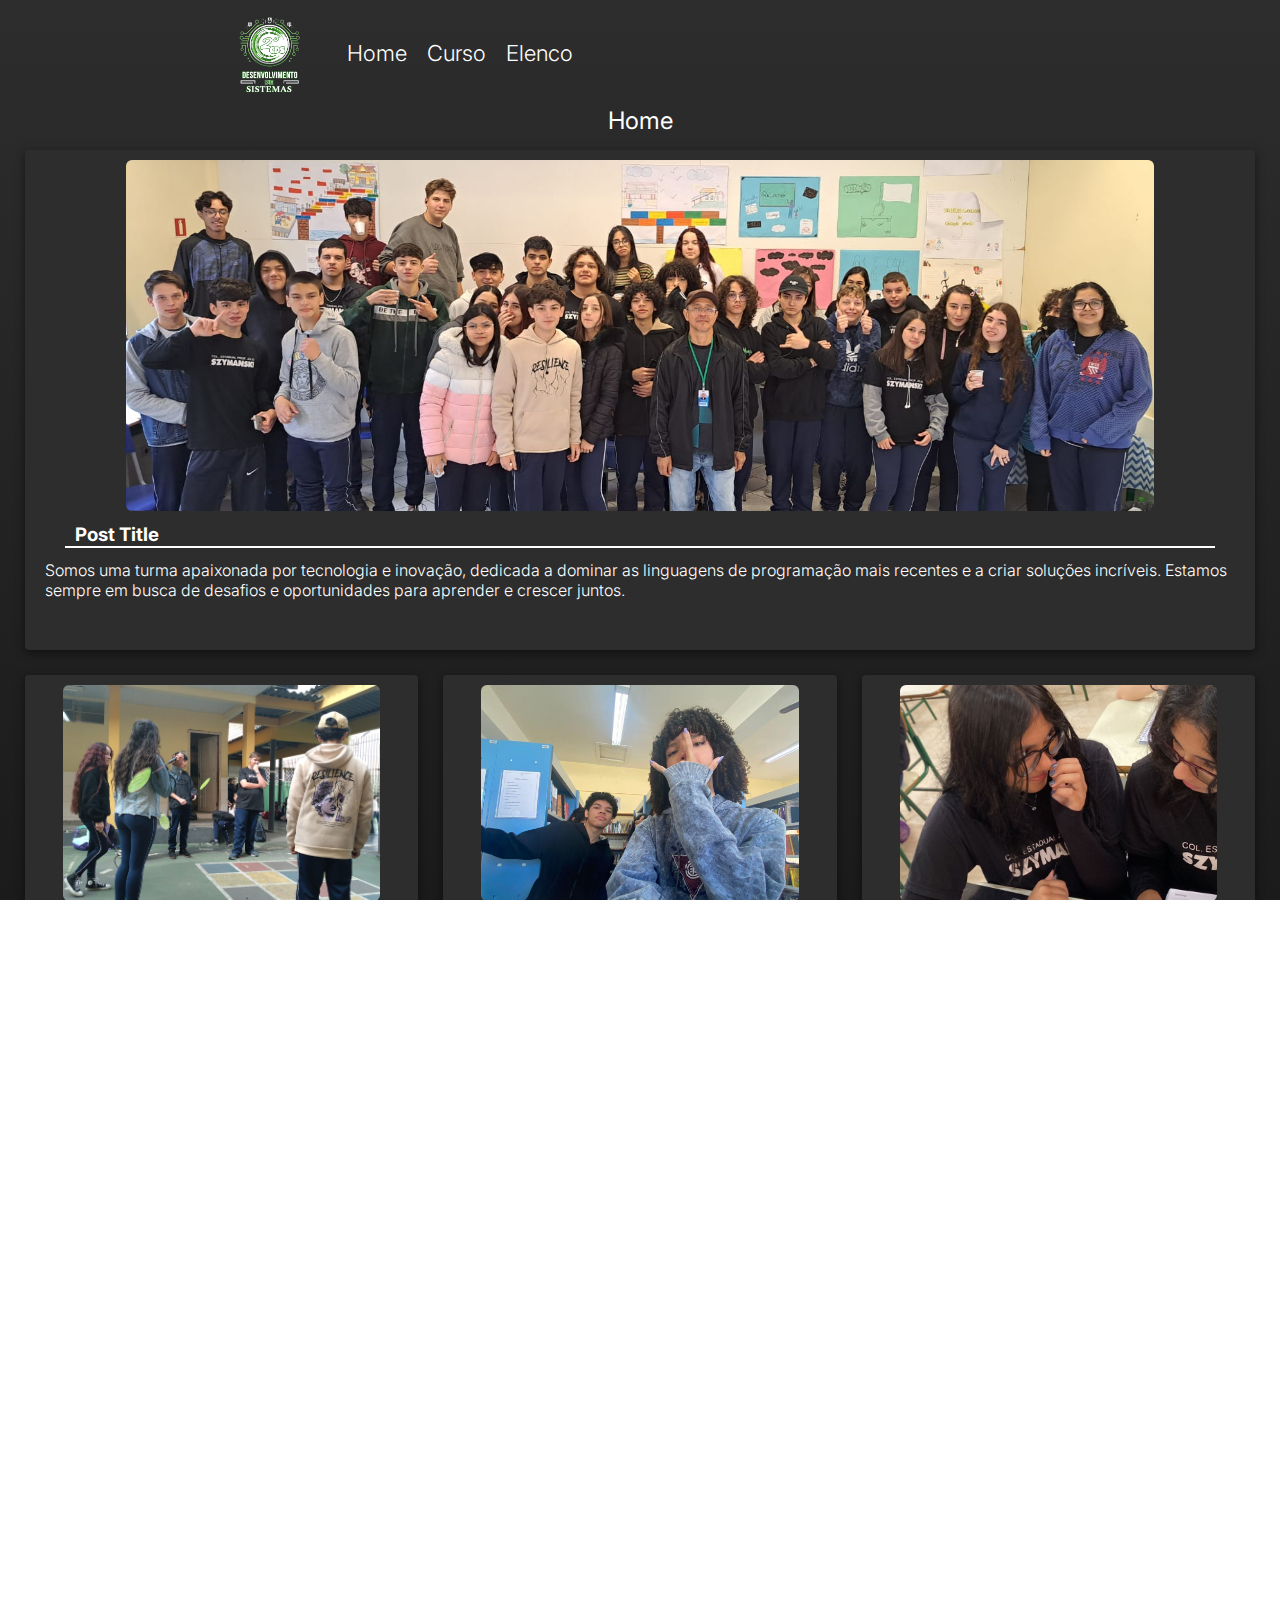
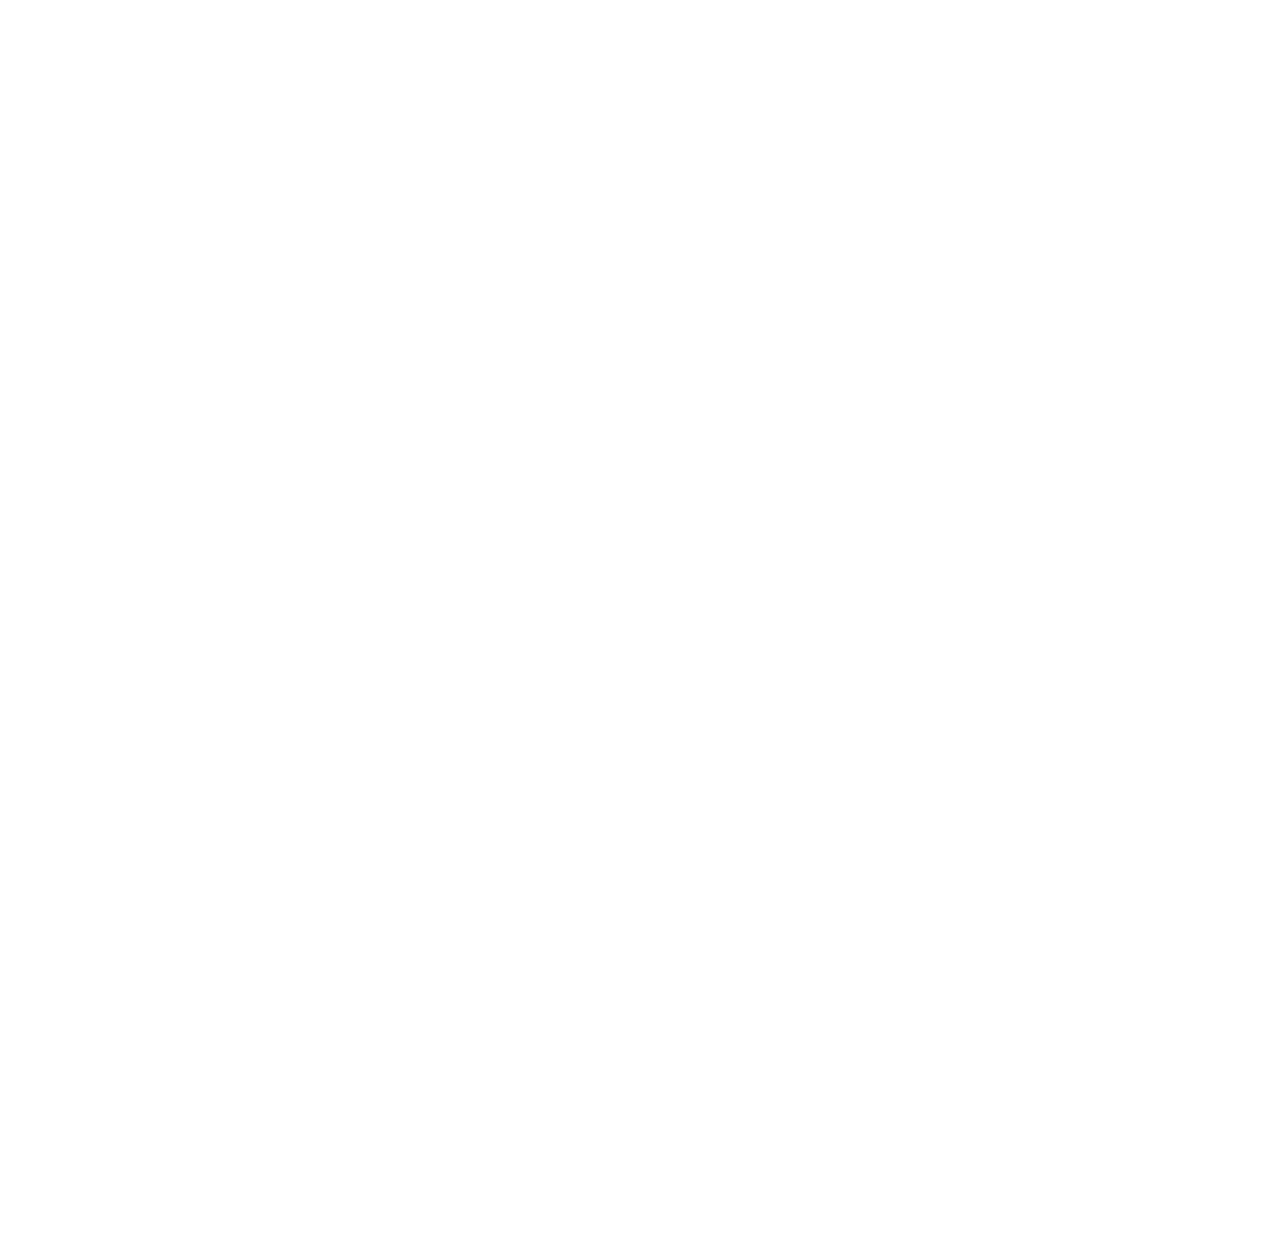
==== commit c2c05b94: "Merge game-combat-test-demo branch to main brach." ====
--- a/index.html
+++ b/index.html
@@ -7,9 +7,24 @@
     <meta charset="UTF-8">
     <meta name="viewport" content="width=device-width, initial-scale=1.0">
 
+    <!------ CSS ------>
+    <!-- CSS Templates -->
+    <link href="/public/css/templates/globals.css" rel="stylesheet" />
+    <link href="/public/css/templates/default.css" rel="stylesheet" />
+    <link href="/public/css/templates/default-grid.css" rel="stylesheet" />
+
+    <link href="/public/css/templates/header.css" rel="stylesheet" />
+    <link href="/public/css/templates/footer.css" rel="stylesheet" />
+
+    <!-- CSS Home -->
+    <link href="/public/css/home.css" rel="stylesheet" />
+
     <!-- Title -->
     <title>Home - 2ºCDS</title>
 
+    <!-- Favicon -->
+    <link rel="icon" href="/public/assets/favicon.ico" type="image/x-icon" sizes="64x64">
+
 </head>
 
 <body>
@@ -24,7 +39,7 @@
 
                 <div class="headerLogoDiv">
 
-                    <img src="/public/assets/logo.png'" class="headerLogo" />
+                    <img src="/public/assets/logo.png" class="headerLogo" />
 
                 </div>
 
@@ -33,8 +48,8 @@
                     <ul class="headerNavUlClasses">
 
                         <li><a href="/">Home</a></li>
-                        <li><a href="/curso/">Curso</a></li>
-                        <li><a href="/elenco/">Elenco</a></li>
+                        <li><a href="/curso">Curso</a></li>
+                        <li><a href="/elenco">Elenco</a></li>
 
                     </ul>
 
@@ -45,7 +60,7 @@
         </header>
 
         <!-- Home Section -->
-        <section class="mainDefault" style="padding: 25px; padding-top: 0px;">
+        <section class="main" style="padding: 25px; padding-top: 0px;">
 
             <h2>Home</h2>
 
@@ -55,7 +70,8 @@
                 <div class="postBoxSingle" style="width: '100%'; grid-column-start: 1; grid-column-end: 4;
                     grid-row-start: 1; grid-row-end: 0.9">
 
-                    <img src="public/assets/home-photos/sala1.jpeg" style="height: 80%; max-height: none; object-fit: cover" />
+                    <img src="public/assets/home-photos/sala1.jpeg"
+                        style="height: 80%; max-height: none; object-fit: cover" />
 
                     <h3>Post Title</h3>
 
--- a/public/css/templates/globals.css
+++ b/public/css/templates/globals.css
@@ -0,0 +1,36 @@
+/* Fonts */
+@import url('https://fonts.googleapis.com/css2?family=Inter:wght@100..900&display=swap');
+
+/* Variables */
+:root {
+    --text-color-rgb: white;
+    --background-start-rgb: rgb(45, 45, 45);
+    --background-end-rgb: rgb(27, 27, 27);
+}
+
+* {
+    box-sizing: border-box;
+    padding: 0;
+    margin: 0;
+    font-family: "Inter", sans-serif;
+    font-optical-sizing: auto;
+    font-style: normal;
+    font-variation-settings:
+        "slnt" 0;
+}
+
+html,
+body {
+    max-height: 100vh;
+    overflow: auto;
+}
+
+body {
+    color: var(--text-color-rgb);
+    background: linear-gradient(180deg, var(--background-start-rgb), var(--background-end-rgb));
+}
+
+a {
+    color: inherit;
+    text-decoration: none;
+}
--- a/public/css/templates/default.css
+++ b/public/css/templates/default.css
@@ -0,0 +1,18 @@
+/* Main Container */
+.mainContainer {
+    margin: 0 auto;
+}
+
+/* Main */
+.main {
+    display: flex;
+    flex-direction: column;
+    justify-content: flex-start;
+    align-items: center;
+    min-height: 100vh;
+}
+
+.main > h2 {
+    font-weight: 400;
+    margin-bottom: 15px;
+}
--- a/public/css/templates/default-grid.css
+++ b/public/css/templates/default-grid.css
@@ -0,0 +1,58 @@
+.postWrapper {
+    display: grid;
+    grid-template-columns: 1fr 1fr 1fr;
+    grid-auto-rows: 500px;
+    gap: 25px;
+}
+
+.postBoxSingle {
+    width: 100%;
+    padding: 10px;
+    max-height: 500px;
+    background: rgb(45, 45, 45);
+    border-radius: 4px;
+    box-shadow: 0 3px 10px rgba(0, 0, 0, 0.5);
+    display: flex;
+    flex-direction: column;
+    align-items: center;
+}
+
+.postBoxSingle img {
+    width: 85%;
+    border-radius: 6px;
+    min-height: 45%;
+    max-height: 45%;
+    object-fit: cover;
+}
+
+.postBoxSingle h3,
+.postBoxSingle p {
+    text-align: left;
+    padding: 0 10px;
+}
+
+.postBoxSingle h3 {
+    margin: 12px 0 12px 0;
+    width: 95%;
+    border-bottom: 2px solid rgb(255, 255, 255);
+}
+
+.postBoxSingle p {
+    font-weight: 300;
+    padding-bottom: 40px;
+}
+
+/**************************************/
+/* Responsive */
+@media screen and (max-width: 878px){
+
+    .postWrapper {
+        display: flex;
+        flex-direction: column;
+    }
+
+    .postBoxSingle img {
+        height: 200px;
+    }
+
+}
--- a/public/css/templates/header.css
+++ b/public/css/templates/header.css
@@ -0,0 +1,65 @@
+/* Header */
+.headerContainer {
+    margin: 0 auto;
+    padding: 0 2%;
+    max-width: 900px;
+    display: flex;
+    align-items: center;
+    justify-content: flex-start;
+}
+
+.headerLogoDiv {
+    display: flex;
+    align-items: center;
+}
+
+.headerLogo {
+    max-height: 106px;
+    margin-right: 10px;
+}
+
+.headerNav {
+    padding: 5px;
+}
+
+.headerNavUlClasses {
+    list-style: none;
+    display: flex;
+}
+
+.headerNavUlClasses {
+    color: white;
+}
+
+.headerNavUlClasses li {
+    font-weight: 300;
+    margin: 0 10px;
+    font-size: 22px;
+}
+
+.headerNavUlClasses li a {
+    transition: all 0.25s ease-in-out;
+}
+
+.headerNavUlClasses li a:hover {
+    color: #a7a7a7;
+}
+
+/**************************************/
+/* Responsive */
+@media screen and (max-width: 650px) {
+
+    .header {
+        margin-bottom: 50px;
+    }
+
+    .headerContainer {
+        flex-direction: column;
+    }
+
+    .headerLogo {
+        max-height: 200px;
+        margin: 0;
+    }
+
+}
--- a/public/css/templates/footer.css
+++ b/public/css/templates/footer.css
@@ -0,0 +1,20 @@
+footer{
+    width: 100%;
+    padding: 20px;
+    background: transparent;
+}
+
+.footerContainer{
+    margin: 0 auto;
+    padding: 0 2%;
+    max-width: 1280px;
+    display: grid;
+    place-items: center;
+}
+
+.footerContainer p{
+    font-size: 17px;
+    font-weight: 300;
+    color: white;
+    text-align: center;
+}
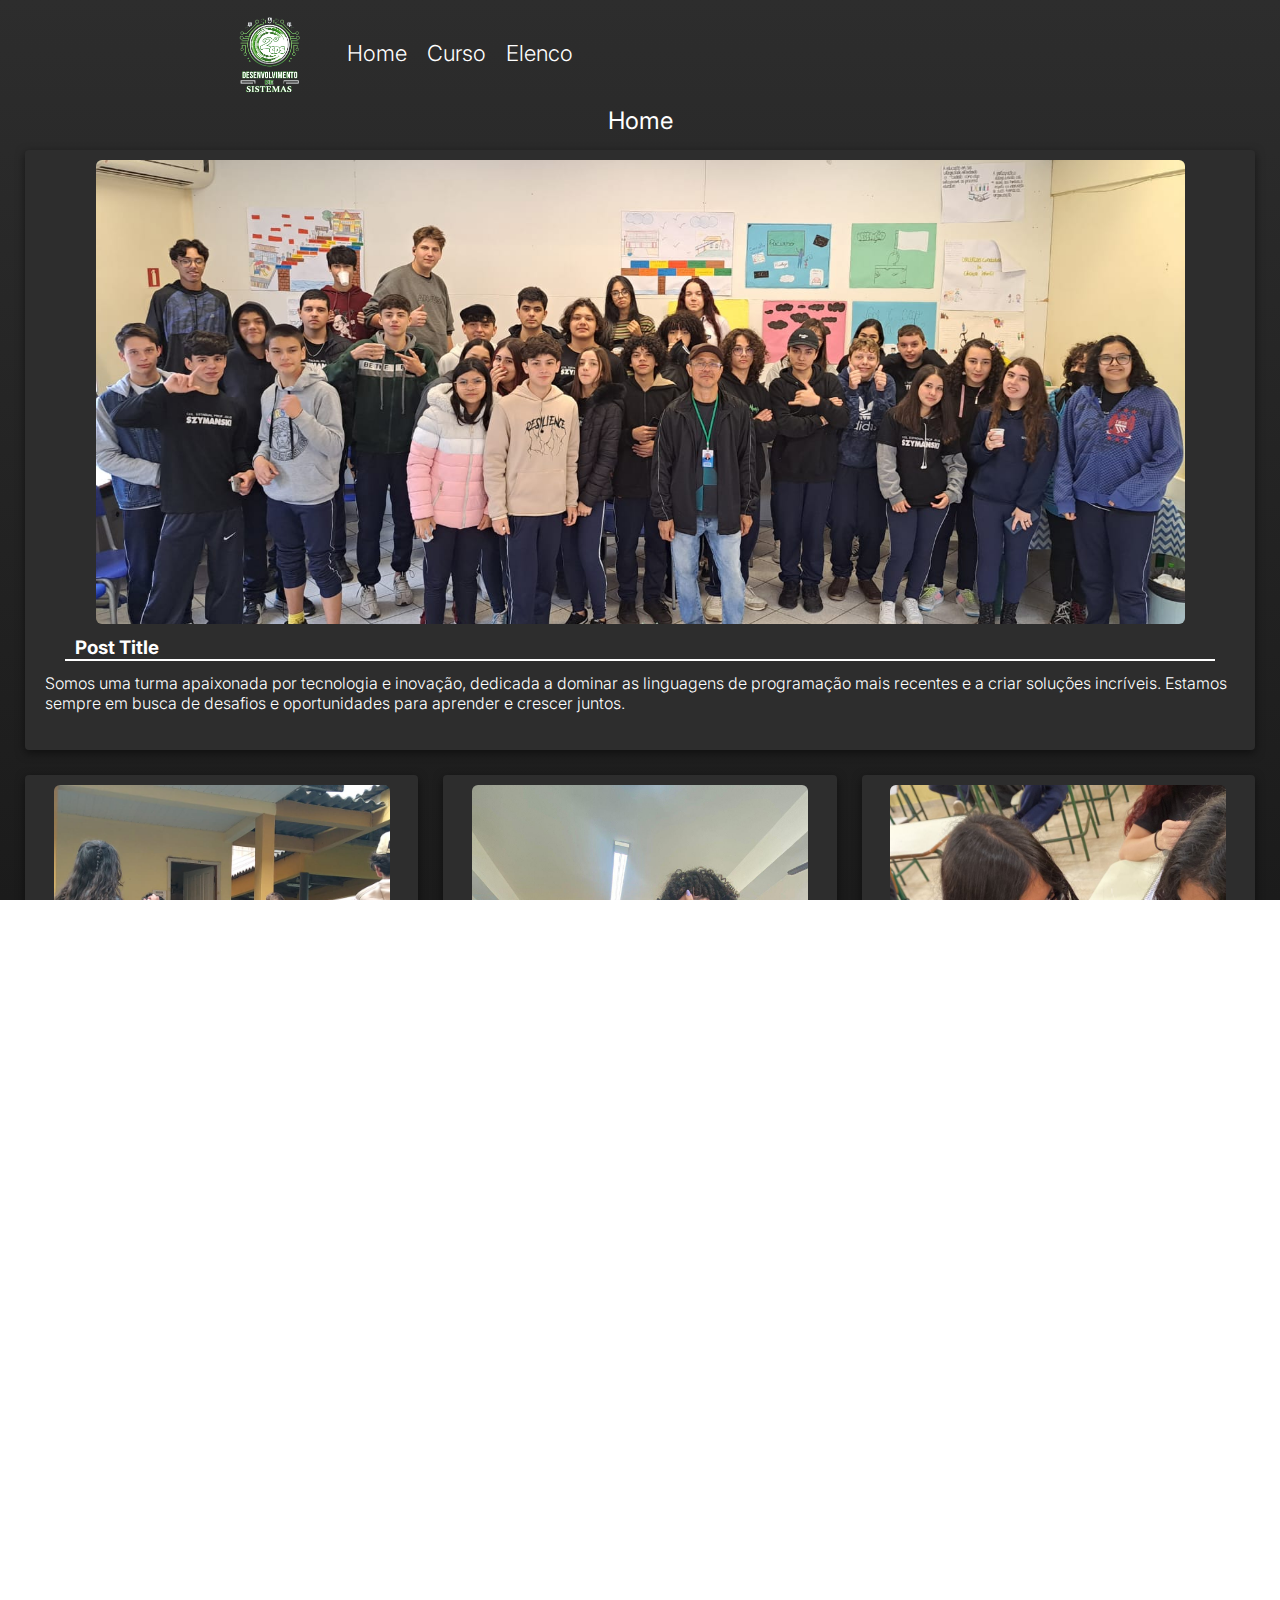
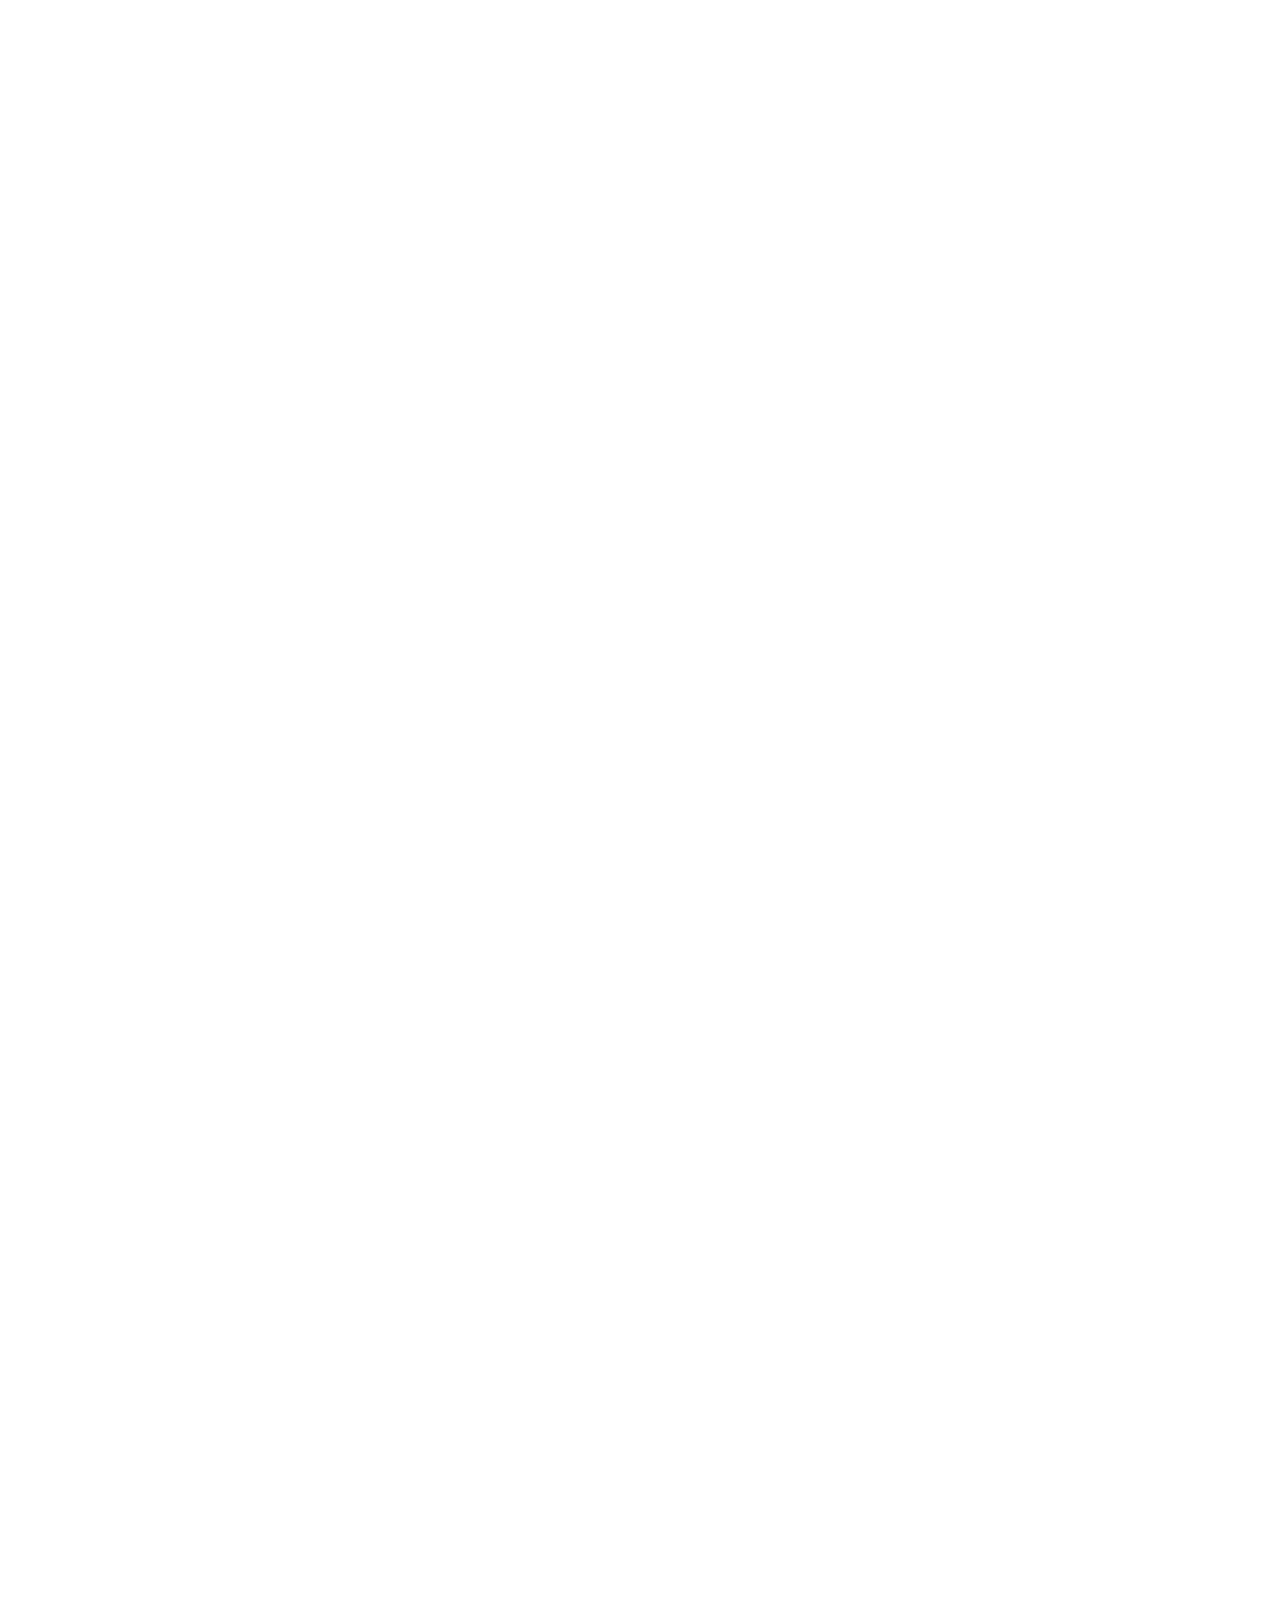
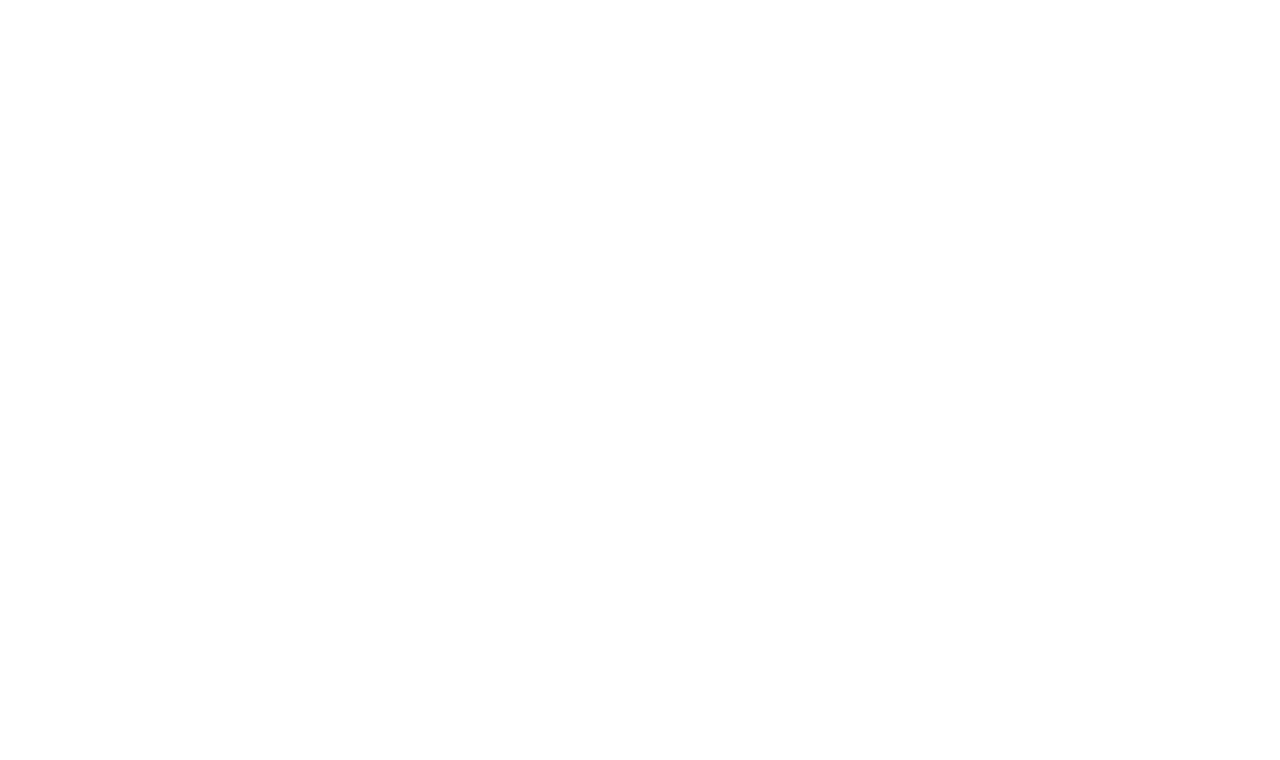
==== commit f4261bd2: "Added more posts" ====
--- a/index.html
+++ b/index.html
@@ -9,21 +9,21 @@
 
     <!------ CSS ------>
     <!-- CSS Templates -->
-    <link href="/public/css/templates/globals.css" rel="stylesheet" />
-    <link href="/public/css/templates/default.css" rel="stylesheet" />
-    <link href="/public/css/templates/default-grid.css" rel="stylesheet" />
-
-    <link href="/public/css/templates/header.css" rel="stylesheet" />
-    <link href="/public/css/templates/footer.css" rel="stylesheet" />
+    <link href="./public/css/templates/globals.css" rel="stylesheet" />
+    <link href="./public/css/templates/default.css" rel="stylesheet" />
+    <link href="./public/css/templates/default-grid.css" rel="stylesheet" />
+
+    <link href="./public/css/templates/header.css" rel="stylesheet" />
+    <link href="./public/css/templates/footer.css" rel="stylesheet" />
 
     <!-- CSS Home -->
-    <link href="/public/css/home.css" rel="stylesheet" />
+    <link href="./public/css/home.css" rel="stylesheet" />
 
     <!-- Title -->
     <title>Home - 2ºCDS</title>
 
     <!-- Favicon -->
-    <link rel="icon" href="/public/assets/favicon.ico" type="image/x-icon" sizes="64x64">
+    <link rel="icon" href="./public/assets/favicon.ico" type="image/x-icon" sizes="64x64">
 
 </head>
 
@@ -39,7 +39,7 @@
 
                 <div class="headerLogoDiv">
 
-                    <img src="/public/assets/logo.png" class="headerLogo" />
+                    <img src="./public/assets/logo.png" class="headerLogo" />
 
                 </div>
 
@@ -47,9 +47,9 @@
 
                     <ul class="headerNavUlClasses">
 
-                        <li><a href="/">Home</a></li>
-                        <li><a href="/curso">Curso</a></li>
-                        <li><a href="/elenco">Elenco</a></li>
+                        <li><a href="">Home</a></li>
+                        <li><a href="curso">Curso</a></li>
+                        <li><a href="elenco">Elenco</a></li>
 
                     </ul>
 
@@ -194,6 +194,7 @@
                 </div>
 
 
+
                 <div class="postBoxSingle">
 
                     <img src="public/assets/home-photos/grupinho-isa/photo4.jpeg" />
@@ -208,6 +209,7 @@
                 </div>
 
 
+
                 <div class="postBoxSingle">
 
                     <img src="public/assets/home-photos/grupinho-isa/photo5.jpeg" />
@@ -234,6 +236,37 @@
                         culpa aute labore ea duis ea.</p>
 
                 </div>
+
+
+
+                <div class="postBoxSingle">
+
+                    <img src="public/assets/home-photos/grupinho-isa/photo7.jpeg" />
+
+                    <h3>Post Title</h3>
+
+                    <p>Nisi sunt commodo tempor eiusmod excepteur dolor et laboris ut amet id consequat. Duis nisi
+                        fugiat cillum do id amet cupidatat nulla consequat eu non. Culpa ullamco culpa dolor aute
+                        adipisicing laboris mollit in magna. Adipisicing aliquip ut officia elit. Sit ex veniam dolore
+                        culpa aute labore ea duis ea.</p>
+
+                </div>
+
+
+
+                <div class="postBoxSingle">
+
+                    <img src="public/assets/home-photos/grupinho-isa/photo8.jpeg" />
+
+                    <h3>Post Title</h3>
+
+                    <p>Nisi sunt commodo tempor eiusmod excepteur dolor et laboris ut amet id consequat. Duis nisi
+                        fugiat cillum do id amet cupidatat nulla consequat eu non. Culpa ullamco culpa dolor aute
+                        adipisicing laboris mollit in magna. Adipisicing aliquip ut officia elit. Sit ex veniam dolore
+                        culpa aute labore ea duis ea.</p>
+
+                </div>
+
 
 
             </div>
--- a/public/css/templates/default-grid.css
+++ b/public/css/templates/default-grid.css
@@ -1,14 +1,14 @@
 .postWrapper {
     display: grid;
     grid-template-columns: 1fr 1fr 1fr;
-    grid-auto-rows: 500px;
+    grid-auto-rows: 600px;
     gap: 25px;
 }
 
 .postBoxSingle {
     width: 100%;
     padding: 10px;
-    max-height: 500px;
+    max-height: 800px;
     background: rgb(45, 45, 45);
     border-radius: 4px;
     box-shadow: 0 3px 10px rgba(0, 0, 0, 0.5);
@@ -18,10 +18,9 @@
 }
 
 .postBoxSingle img {
-    width: 85%;
+    width: 90%;
     border-radius: 6px;
-    min-height: 45%;
-    max-height: 45%;
+    height: 60%;
     object-fit: cover;
 }
 
@@ -52,7 +51,7 @@
     }
 
     .postBoxSingle img {
-        height: 200px;
+        height: 400px;
     }
 
 }
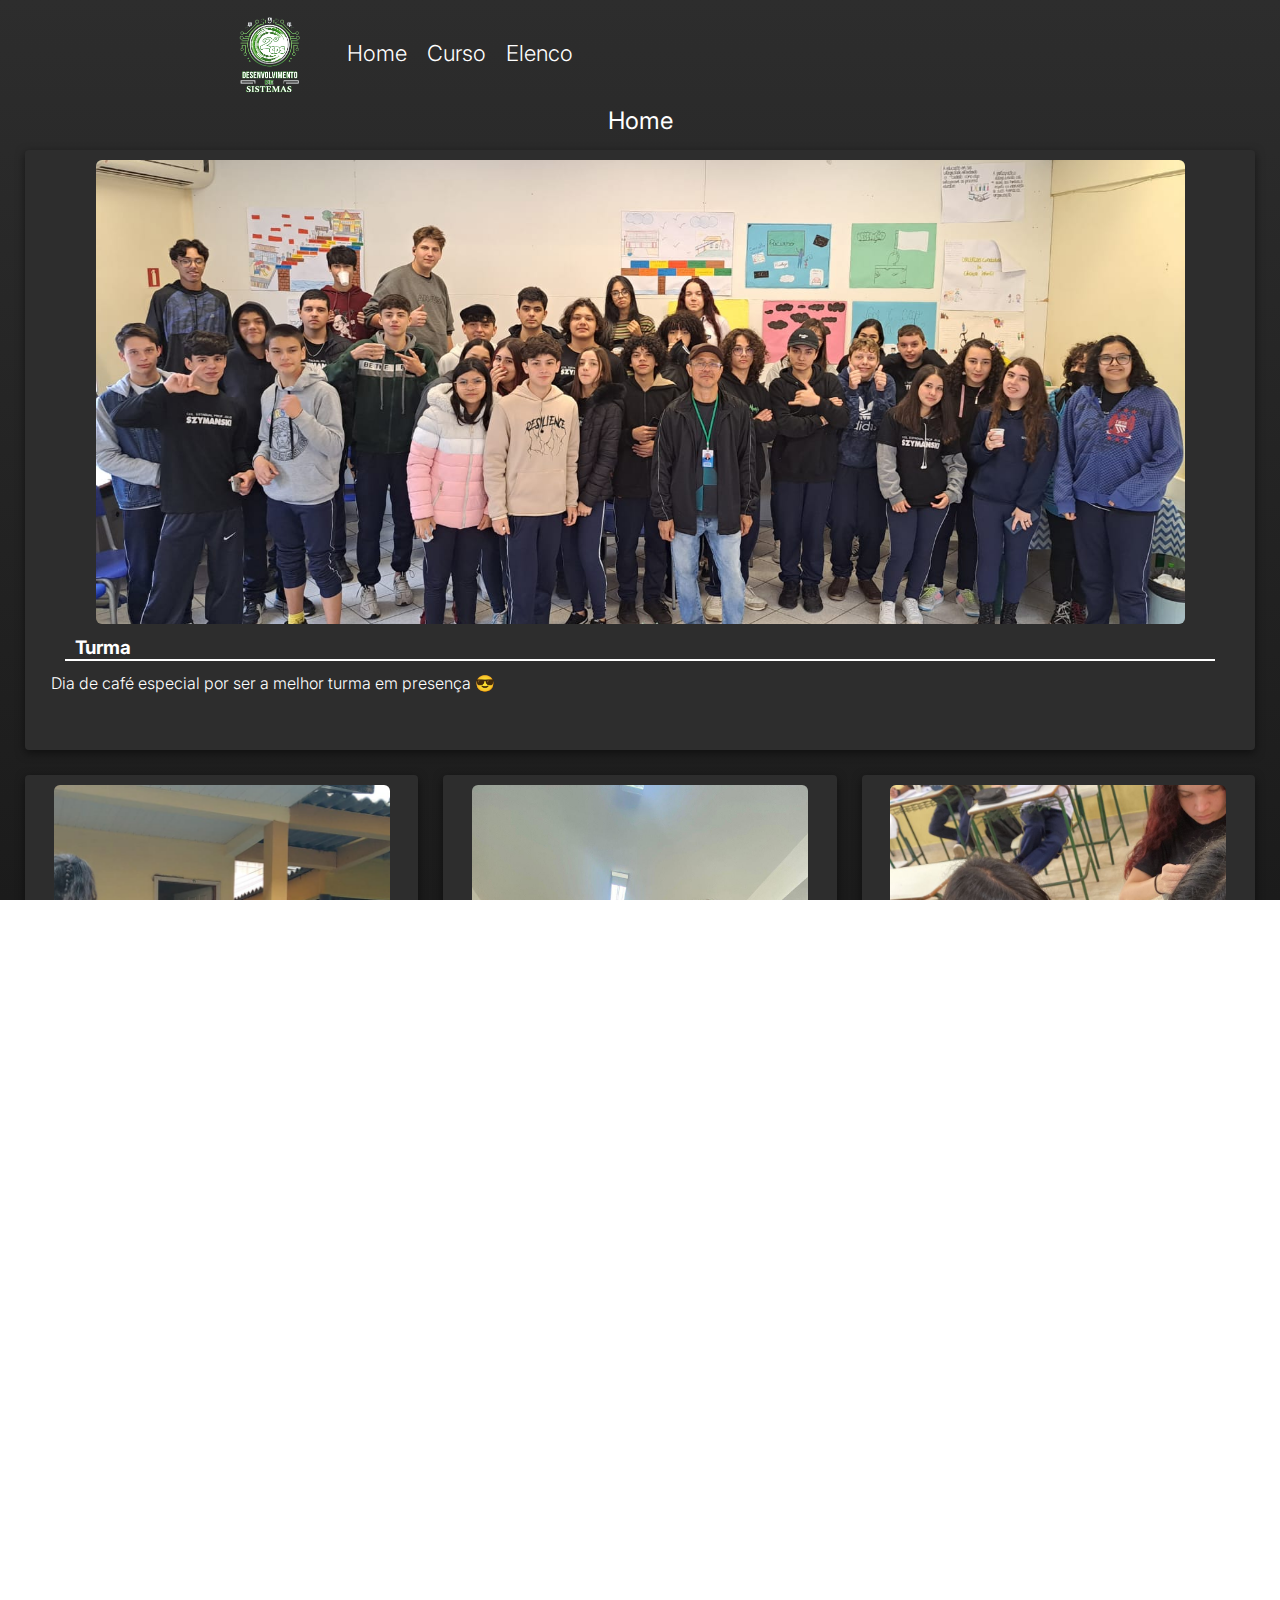
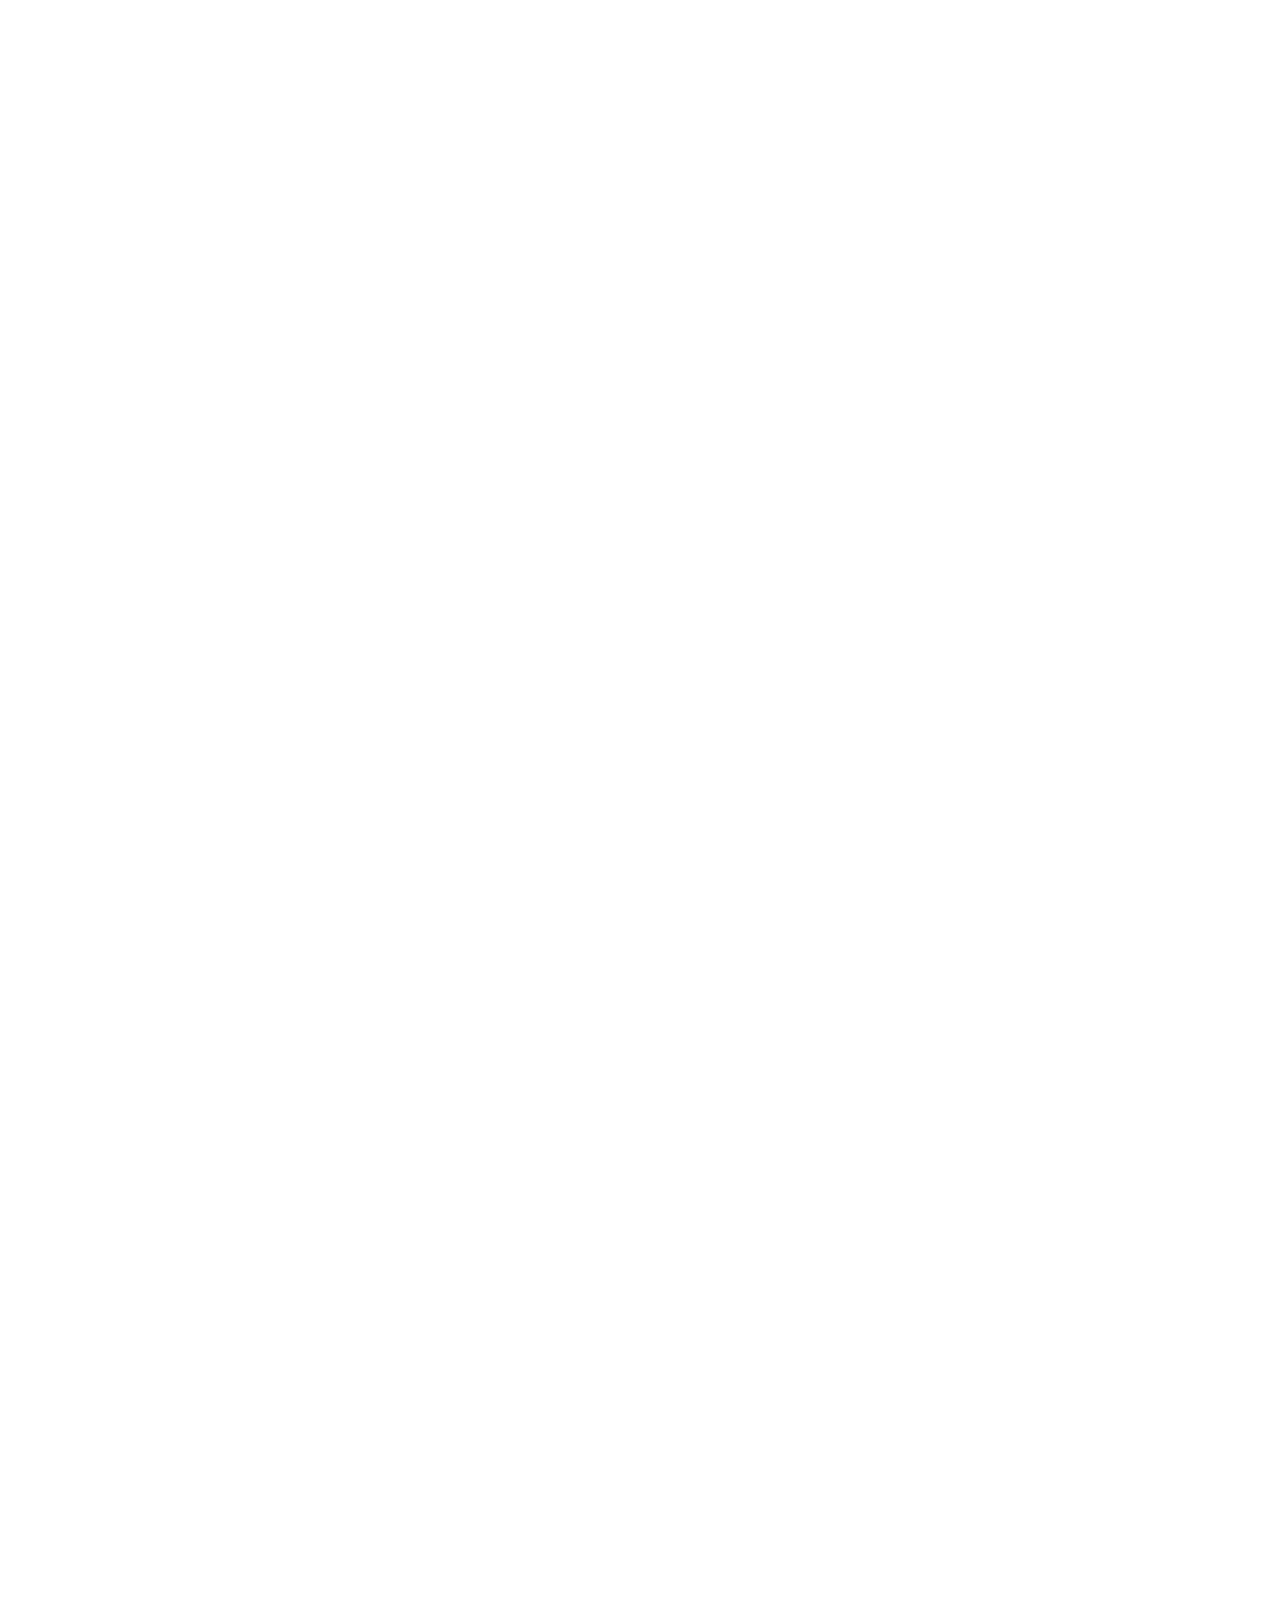
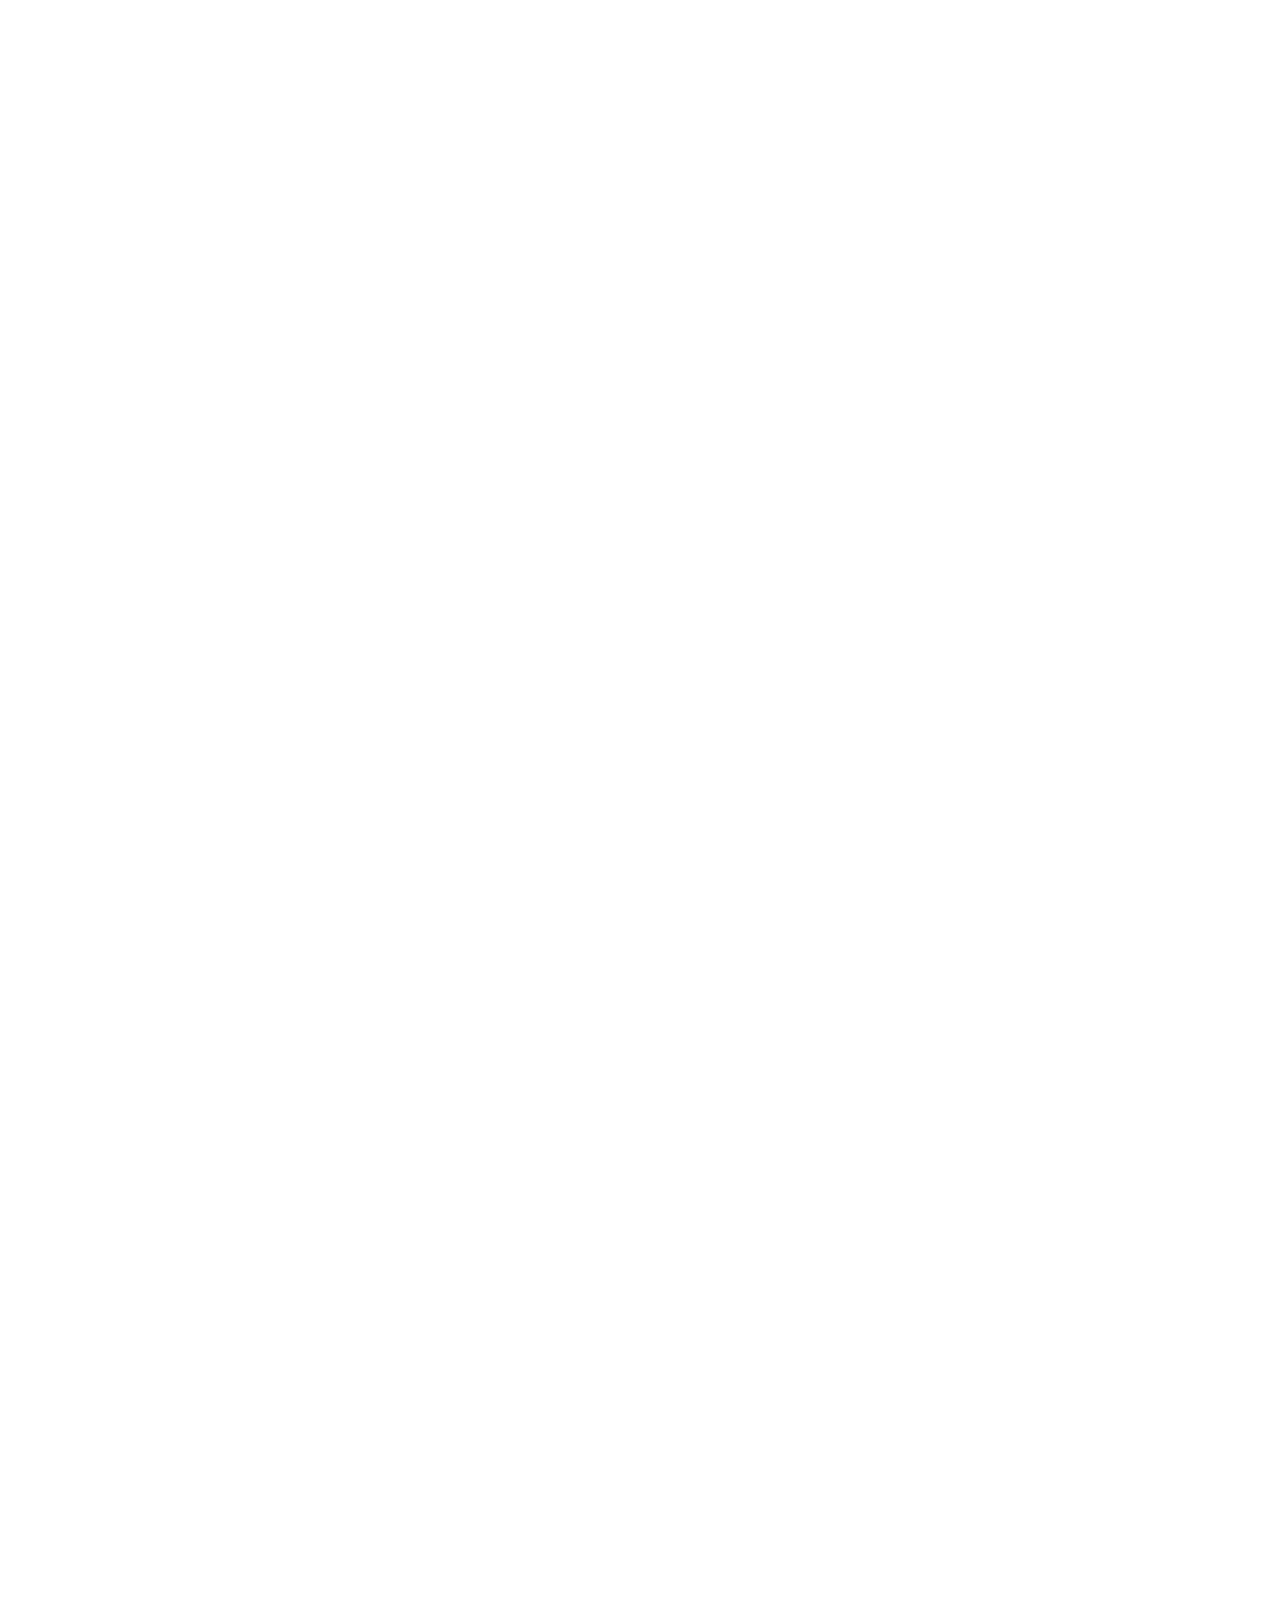
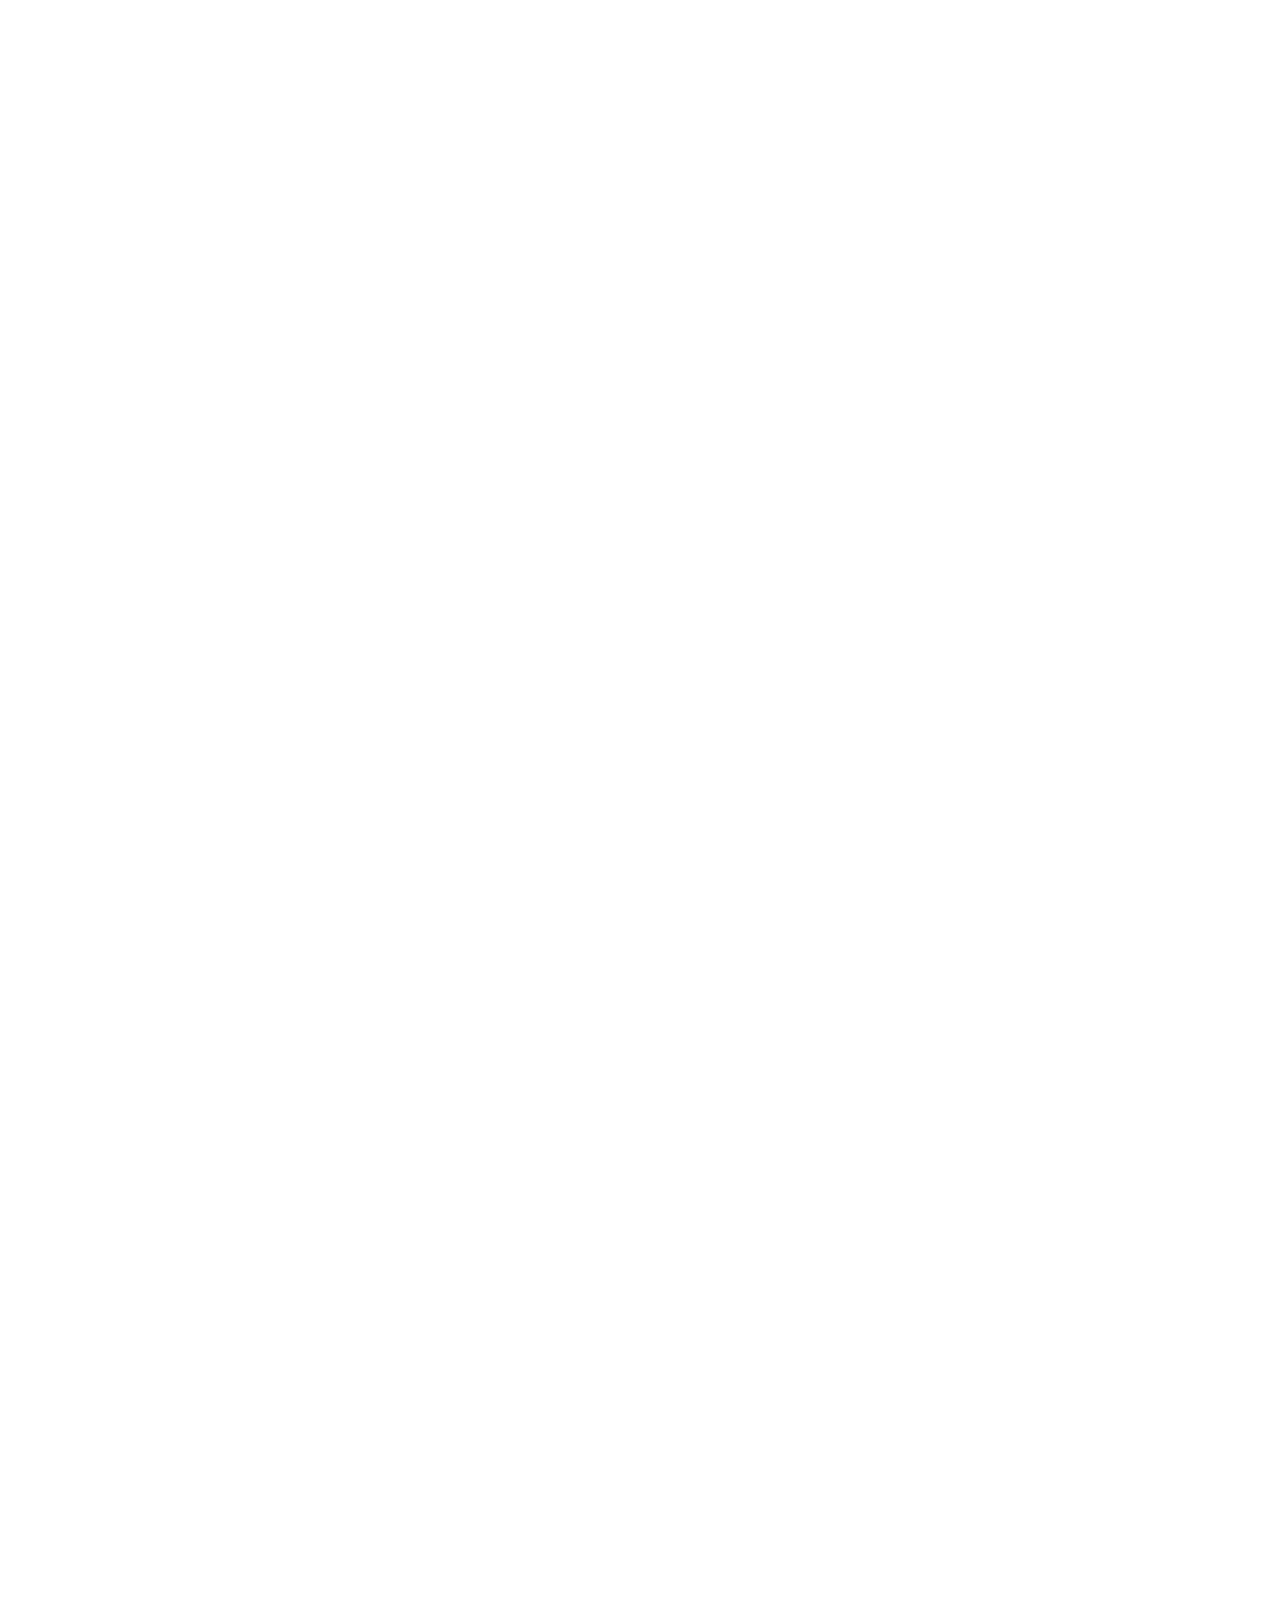
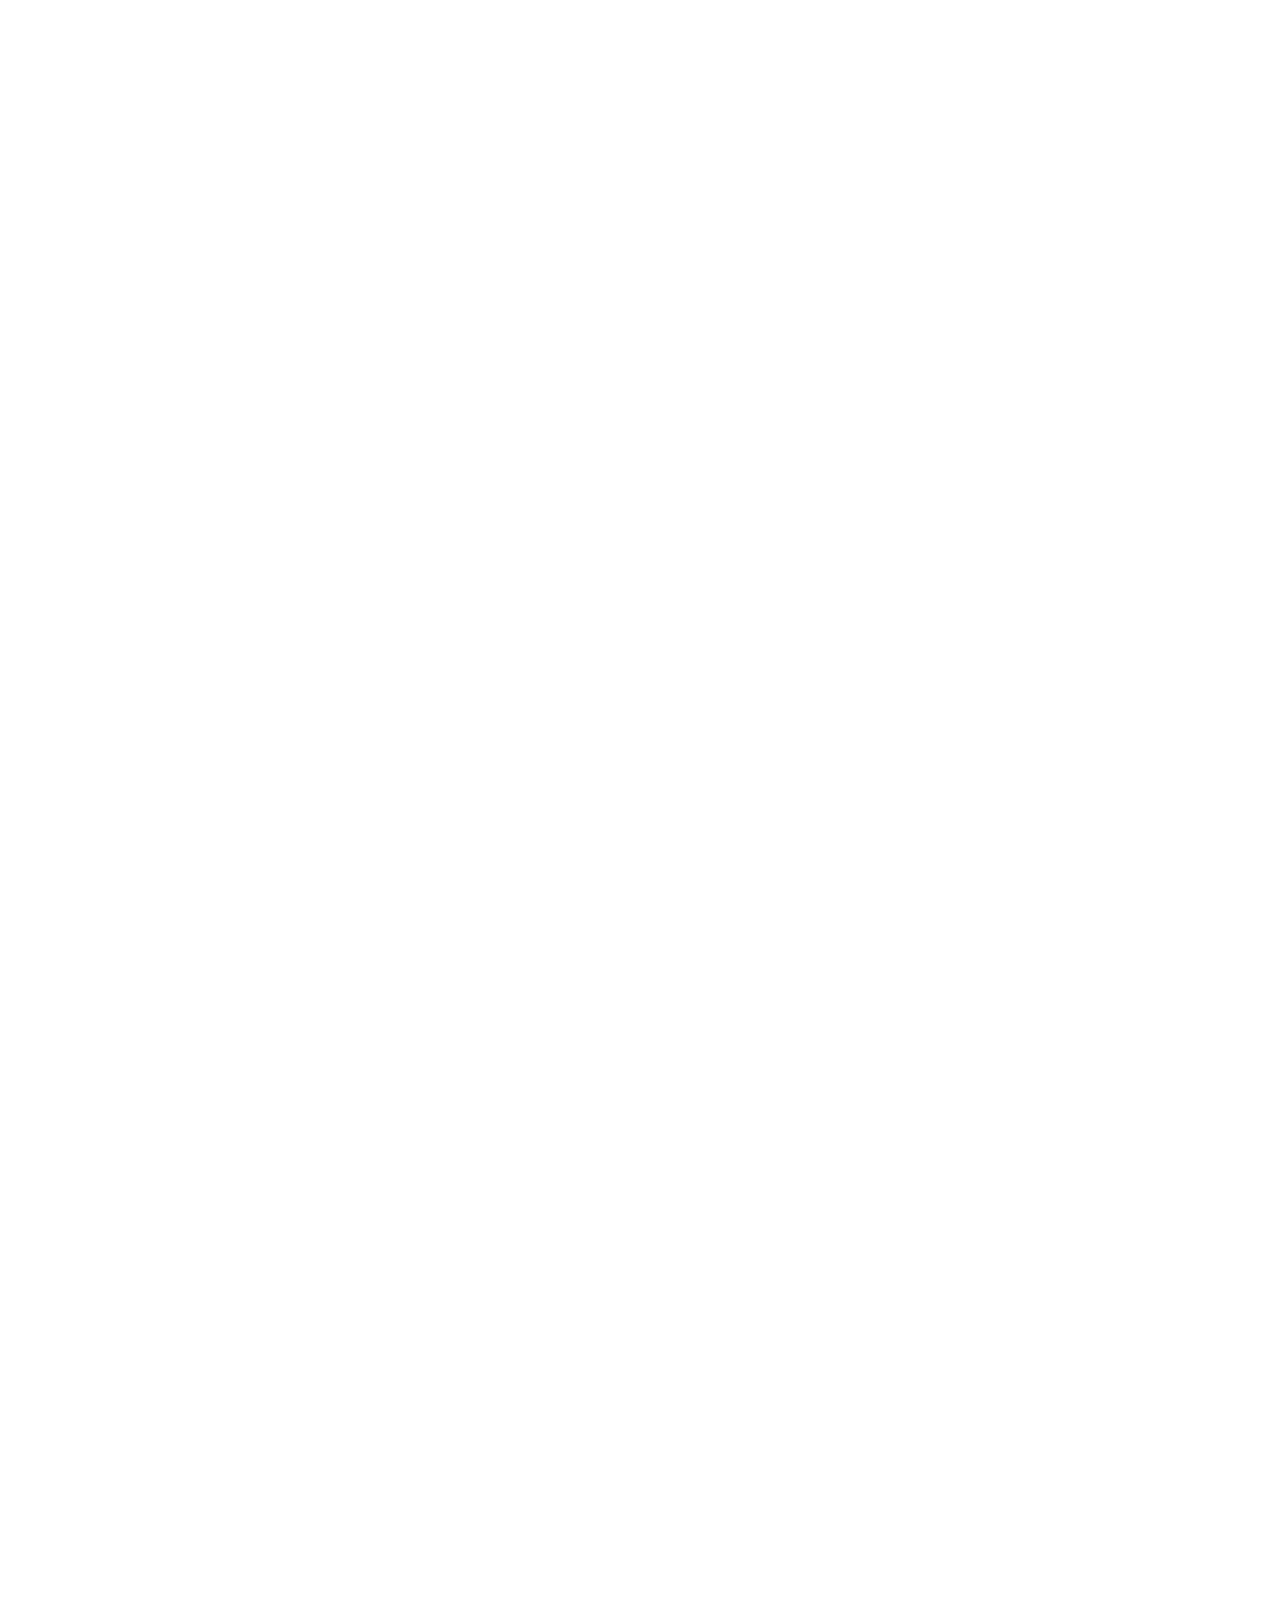
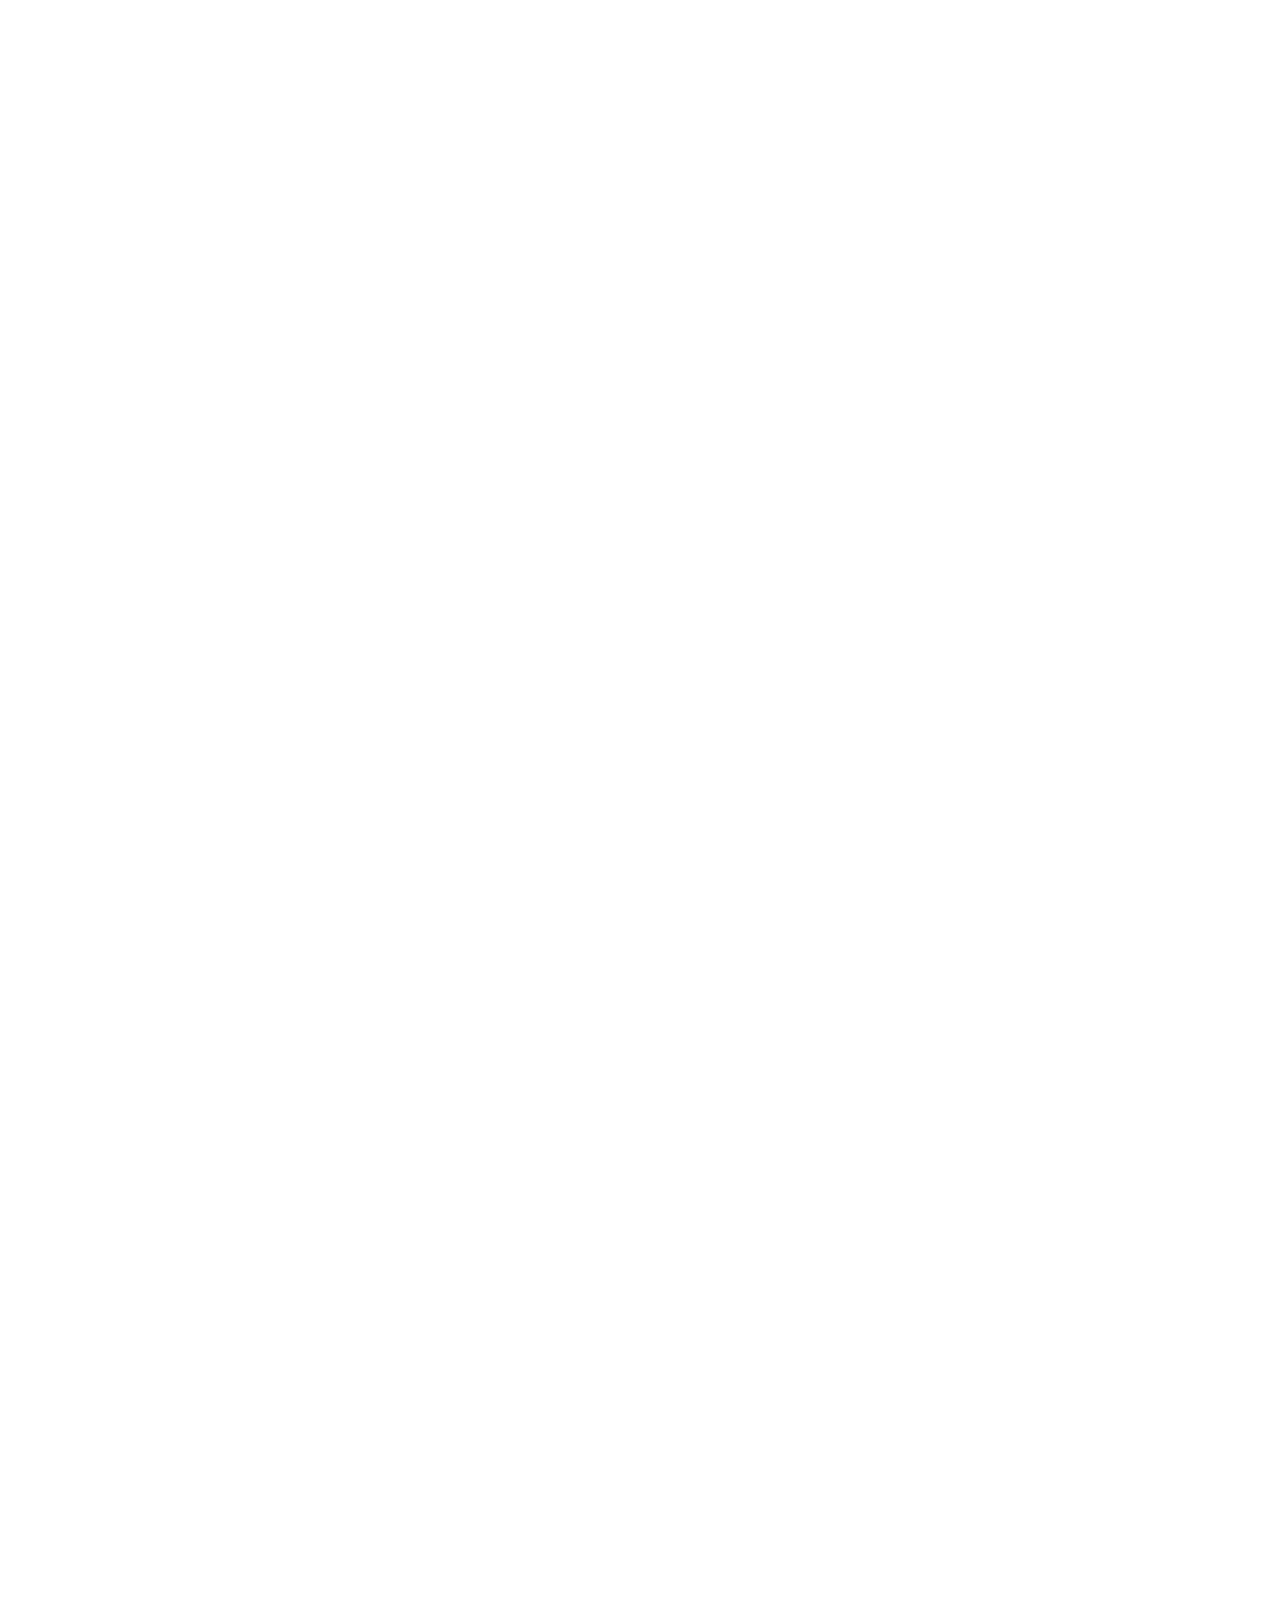
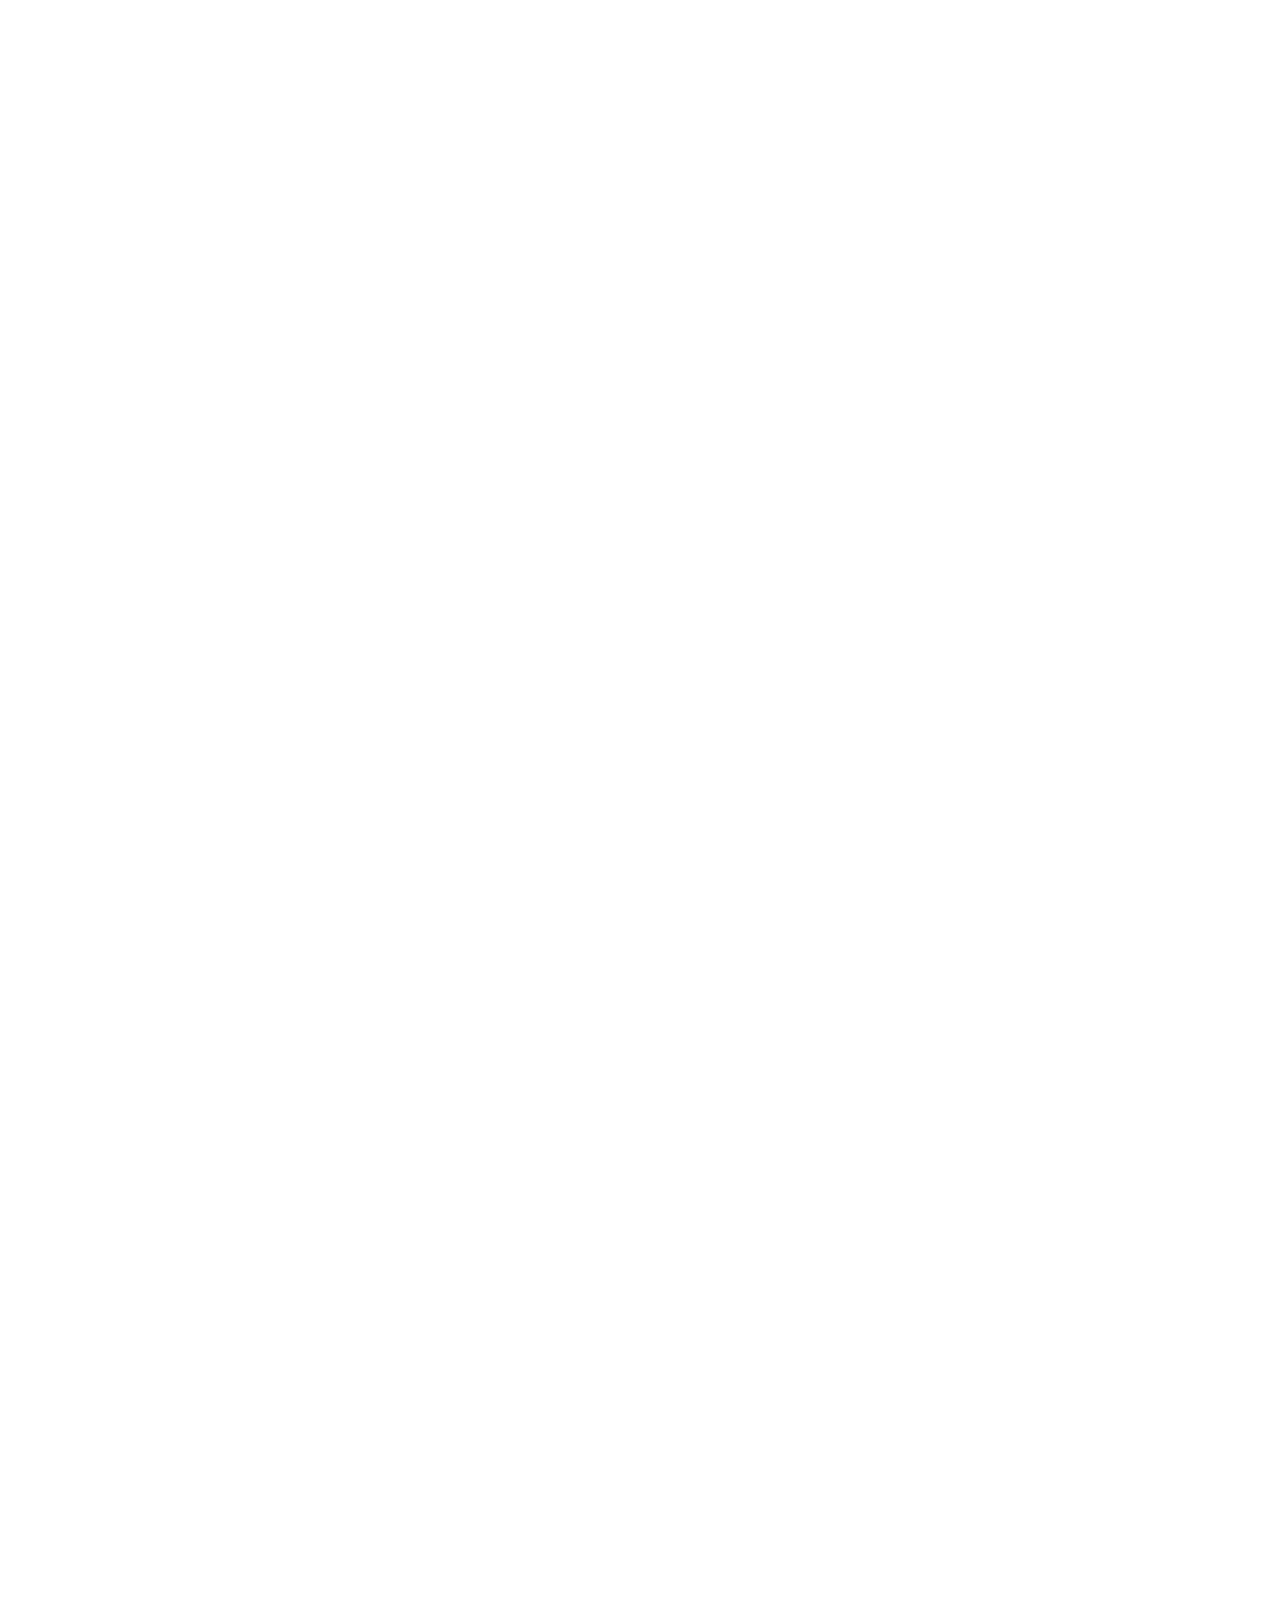
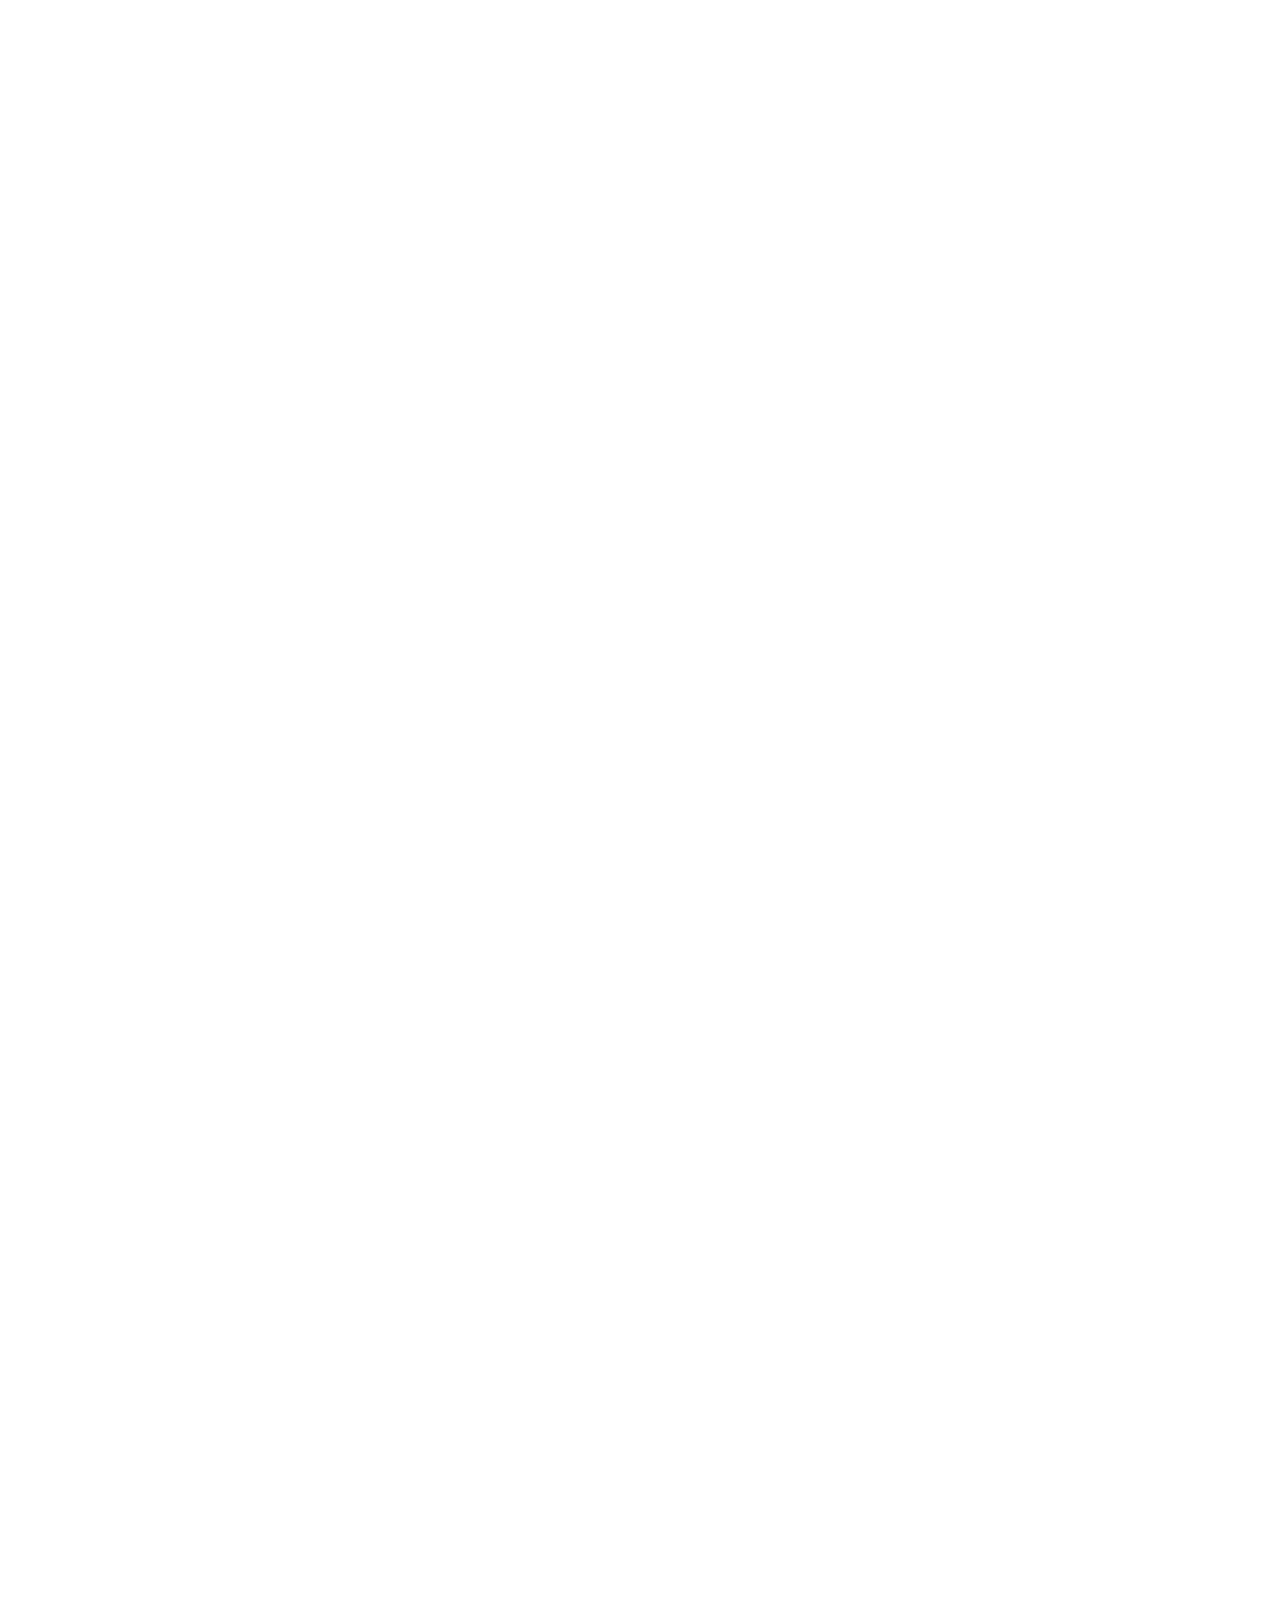
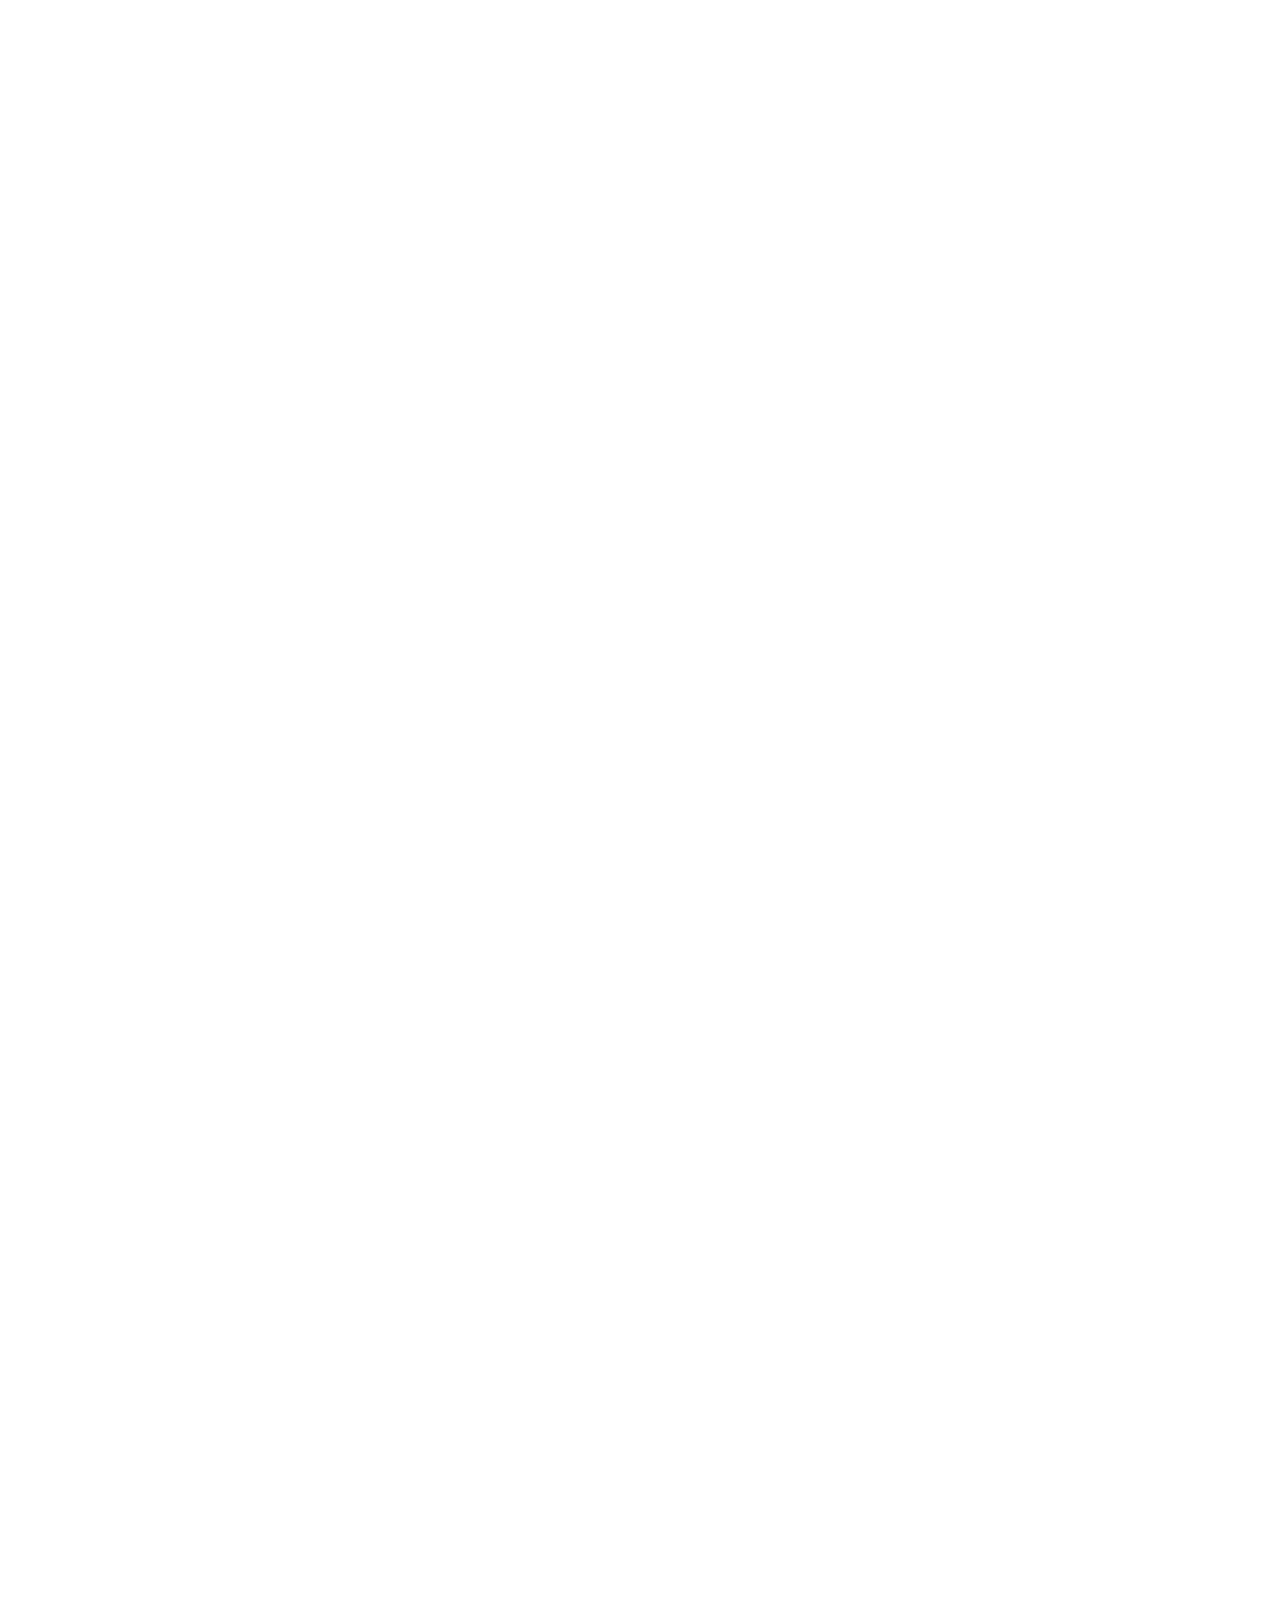
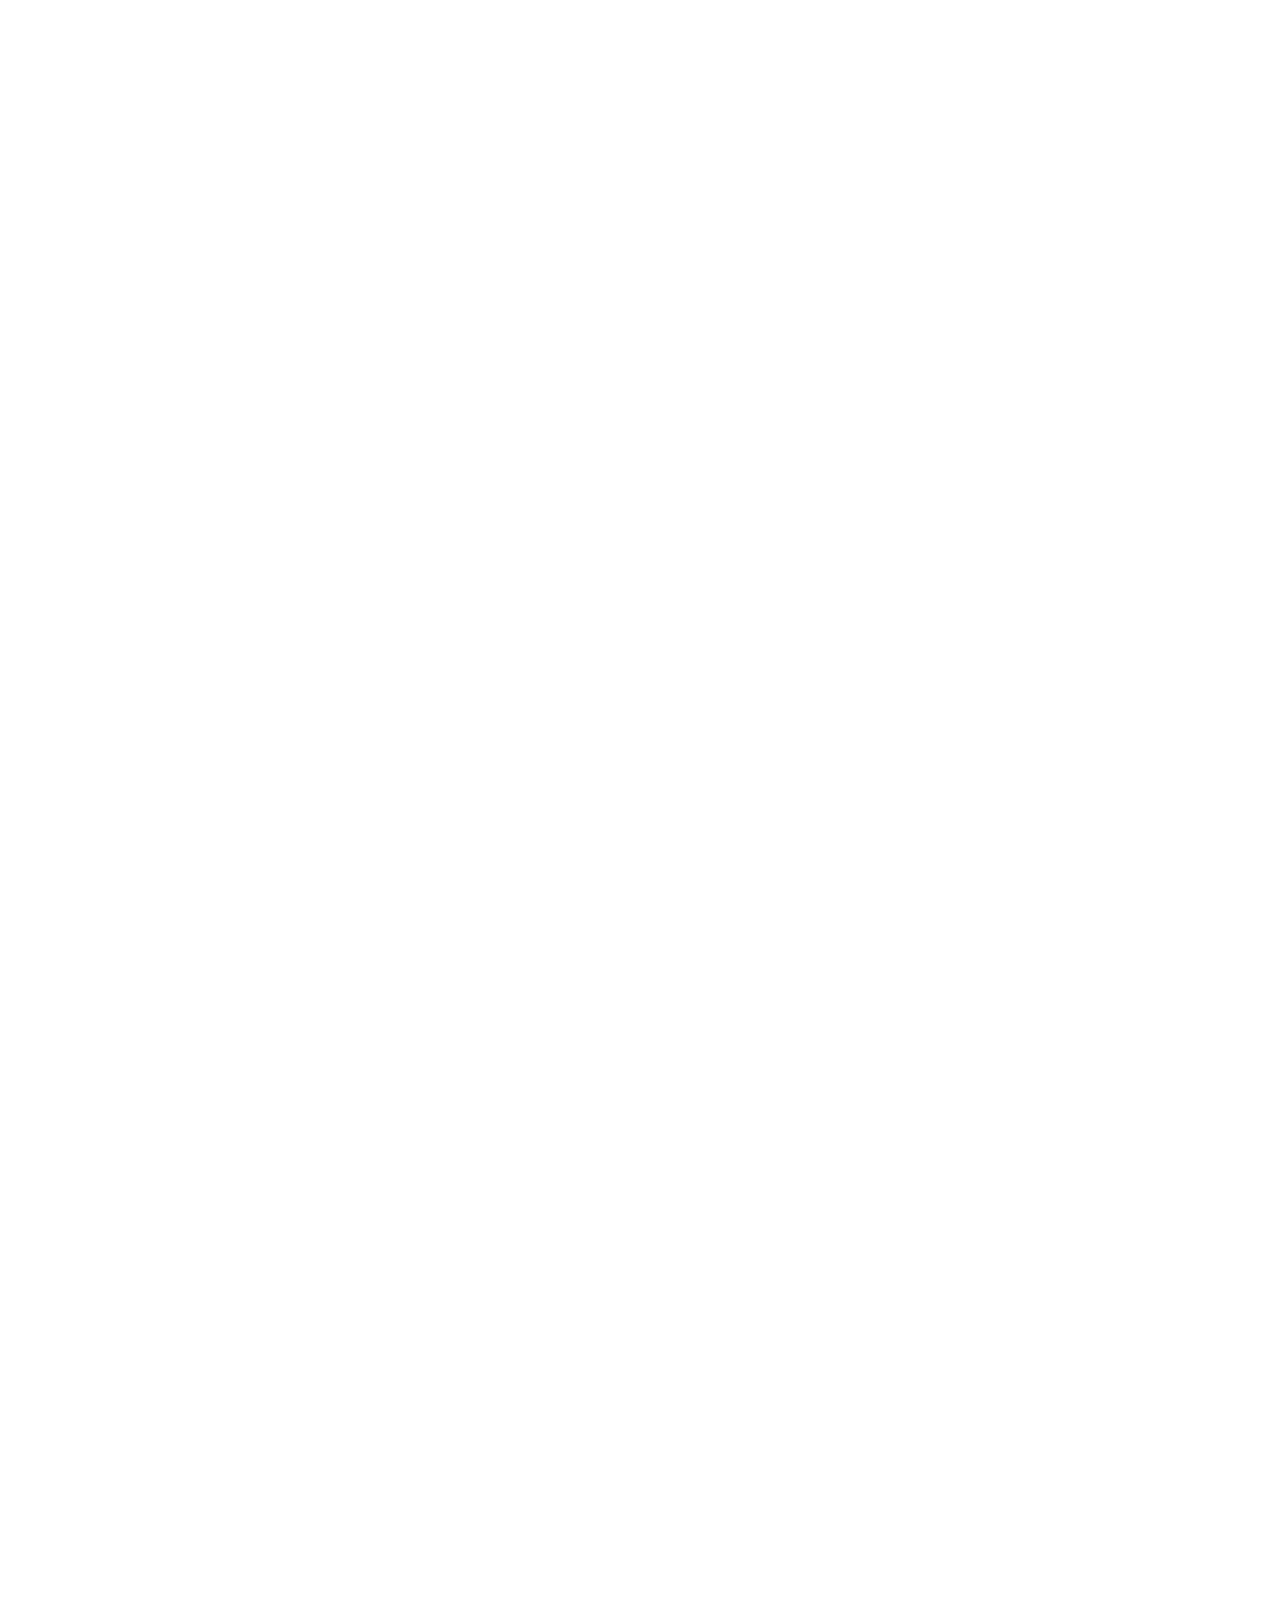
==== commit e856416c: "Posts incrementation (Misericórdia, muita foto cara)" ====
--- a/index.html
+++ b/index.html
@@ -73,11 +73,9 @@
                     <img src="public/assets/home-photos/sala1.jpeg"
                         style="height: 80%; max-height: none; object-fit: cover" />
 
-                    <h3>Post Title</h3>
-
-                    <p>Somos uma turma apaixonada por tecnologia e inovação, dedicada a dominar as linguagens de
-                        programação mais recentes e a criar soluções incríveis. Estamos sempre em busca de desafios e
-                        oportunidades para aprender e crescer juntos.</p>
+                    <h3>Turma</h3>
+
+                    <p>Dia de café especial por ser a melhor turma em presença 😎</p>
 
                 </div>
 
@@ -86,12 +84,9 @@
 
                     <img src="public/assets/home-photos/sala2.jpeg" />
 
-                    <h3>Post Title</h3>
-
-                    <p>Nisi sunt commodo tempor eiusmod excepteur dolor et laboris ut amet id consequat. Duis nisi
-                        fugiat cillum do id amet cupidatat nulla consequat eu non. Culpa ullamco culpa dolor aute
-                        adipisicing laboris mollit in magna. Adipisicing aliquip ut officia elit. Sit ex veniam dolore
-                        culpa aute labore ea duis ea.</p>
+                    <h3>Educação Física</h3>
+
+                    <p>Aulas de educação física 🏋️‍♂️</p>
 
                 </div>
 
@@ -100,12 +95,9 @@
 
                     <img src="public/assets/home-photos/grupinho-leticia/photo1.jpeg" />
 
-                    <h3>Post Title</h3>
-
-                    <p>Nisi sunt commodo tempor eiusmod excepteur dolor et laboris ut amet id consequat. Duis nisi
-                        fugiat cillum do id amet cupidatat nulla consequat eu non. Culpa ullamco culpa dolor aute
-                        adipisicing laboris mollit in magna. Adipisicing aliquip ut officia elit. Sit ex veniam dolore
-                        culpa aute labore ea duis ea.</p>
+                    <h3>Aula vaga rsrsrs</h3>
+
+                    <p>O que fazer na aula vaga 👾</p>
 
                 </div>
 
@@ -114,12 +106,9 @@
 
                     <img src="public/assets/home-photos/grupinho-leticia/photo2.jpeg" />
 
-                    <h3>Post Title</h3>
-
-                    <p>Nisi sunt commodo tempor eiusmod excepteur dolor et laboris ut amet id consequat. Duis nisi
-                        fugiat cillum do id amet cupidatat nulla consequat eu non. Culpa ullamco culpa dolor aute
-                        adipisicing laboris mollit in magna. Adipisicing aliquip ut officia elit. Sit ex veniam dolore
-                        culpa aute labore ea duis ea.</p>
+                    <h3>Estudantes 🤓</h3>
+
+                    <p>Giulia e Camilly estudando</p>
 
                 </div>
 
@@ -128,12 +117,9 @@
 
                     <img src="public/assets/home-photos/grupinho-leticia/photo3.jpeg" />
 
-                    <h3>Post Title</h3>
-
-                    <p>Nisi sunt commodo tempor eiusmod excepteur dolor et laboris ut amet id consequat. Duis nisi
-                        fugiat cillum do id amet cupidatat nulla consequat eu non. Culpa ullamco culpa dolor aute
-                        adipisicing laboris mollit in magna. Adipisicing aliquip ut officia elit. Sit ex veniam dolore
-                        culpa aute labore ea duis ea.</p>
+                    <h3>Friends 🫂</h3>
+
+                    <p>Letícia e Luiza 😀</p>
 
                 </div>
 
@@ -142,12 +128,9 @@
 
                     <img src="public/assets/home-photos/grupinho-leticia/photo4.jpeg" />
 
-                    <h3>Post Title</h3>
-
-                    <p>Nisi sunt commodo tempor eiusmod excepteur dolor et laboris ut amet id consequat. Duis nisi
-                        fugiat cillum do id amet cupidatat nulla consequat eu non. Culpa ullamco culpa dolor aute
-                        adipisicing laboris mollit in magna. Adipisicing aliquip ut officia elit. Sit ex veniam dolore
-                        culpa aute labore ea duis ea.</p>
+                    <h3>✨✨✨</h3>
+
+                    <p>✨✨✨</p>
 
                 </div>
 
@@ -156,12 +139,9 @@
 
                     <img src="public/assets/home-photos/grupinho-isa/photo1.jpeg" />
 
-                    <h3>Post Title</h3>
-
-                    <p>Nisi sunt commodo tempor eiusmod excepteur dolor et laboris ut amet id consequat. Duis nisi
-                        fugiat cillum do id amet cupidatat nulla consequat eu non. Culpa ullamco culpa dolor aute
-                        adipisicing laboris mollit in magna. Adipisicing aliquip ut officia elit. Sit ex veniam dolore
-                        culpa aute labore ea duis ea.</p>
+                    <h3>Fundão 😎✨</h3>
+
+                    <p>Fundão de alto nível 😎✨</p>
 
                 </div>
 
@@ -170,12 +150,9 @@
 
                     <img src="public/assets/home-photos/grupinho-isa/photo2.jpeg" />
 
-                    <h3>Post Title</h3>
-
-                    <p>Nisi sunt commodo tempor eiusmod excepteur dolor et laboris ut amet id consequat. Duis nisi
-                        fugiat cillum do id amet cupidatat nulla consequat eu non. Culpa ullamco culpa dolor aute
-                        adipisicing laboris mollit in magna. Adipisicing aliquip ut officia elit. Sit ex veniam dolore
-                        culpa aute labore ea duis ea.</p>
+                    <h3>Robson conversas</h3>
+
+                    <p>Discutindo feira de profissões com o programador da turma ✅</p>
 
                 </div>
 
@@ -184,12 +161,9 @@
 
                     <img src="public/assets/home-photos/grupinho-isa/photo3.jpeg" />
 
-                    <h3>Post Title</h3>
-
-                    <p>Nisi sunt commodo tempor eiusmod excepteur dolor et laboris ut amet id consequat. Duis nisi
-                        fugiat cillum do id amet cupidatat nulla consequat eu non. Culpa ullamco culpa dolor aute
-                        adipisicing laboris mollit in magna. Adipisicing aliquip ut officia elit. Sit ex veniam dolore
-                        culpa aute labore ea duis ea.</p>
+                    <h3>Best Friends 💓</h3>
+
+                    <p>Isa e Letícia na aula vaga 💐</p>
 
                 </div>
 
@@ -199,12 +173,9 @@
 
                     <img src="public/assets/home-photos/grupinho-isa/photo4.jpeg" />
 
-                    <h3>Post Title</h3>
-
-                    <p>Nisi sunt commodo tempor eiusmod excepteur dolor et laboris ut amet id consequat. Duis nisi
-                        fugiat cillum do id amet cupidatat nulla consequat eu non. Culpa ullamco culpa dolor aute
-                        adipisicing laboris mollit in magna. Adipisicing aliquip ut officia elit. Sit ex veniam dolore
-                        culpa aute labore ea duis ea.</p>
+                    <h3>Aula vaga de novo rsrs</h3>
+
+                    <p>Se divertindo na aula vaga 🥸</p>
 
                 </div>
 
@@ -214,26 +185,21 @@
 
                     <img src="public/assets/home-photos/grupinho-isa/photo5.jpeg" />
 
-                    <h3>Post Title</h3>
-
-                    <p>Nisi sunt commodo tempor eiusmod excepteur dolor et laboris ut amet id consequat. Duis nisi
-                        fugiat cillum do id amet cupidatat nulla consequat eu non. Culpa ullamco culpa dolor aute
-                        adipisicing laboris mollit in magna. Adipisicing aliquip ut officia elit. Sit ex veniam dolore
-                        culpa aute labore ea duis ea.</p>
-
-                </div>
+                    <h3>Camille fugas</h3>
+
+                    <p>Camille fugindo da foto</p>
+
+                </div>
+
 
 
                 <div class="postBoxSingle">
 
                     <img src="public/assets/home-photos/grupinho-isa/photo6.jpeg" />
 
-                    <h3>Post Title</h3>
-
-                    <p>Nisi sunt commodo tempor eiusmod excepteur dolor et laboris ut amet id consequat. Duis nisi
-                        fugiat cillum do id amet cupidatat nulla consequat eu non. Culpa ullamco culpa dolor aute
-                        adipisicing laboris mollit in magna. Adipisicing aliquip ut officia elit. Sit ex veniam dolore
-                        culpa aute labore ea duis ea.</p>
+                    <h3>Números ➕🟰</h3>
+
+                    <p>Aula de matemática</p>
 
                 </div>
 
@@ -243,12 +209,9 @@
 
                     <img src="public/assets/home-photos/grupinho-isa/photo7.jpeg" />
 
-                    <h3>Post Title</h3>
-
-                    <p>Nisi sunt commodo tempor eiusmod excepteur dolor et laboris ut amet id consequat. Duis nisi
-                        fugiat cillum do id amet cupidatat nulla consequat eu non. Culpa ullamco culpa dolor aute
-                        adipisicing laboris mollit in magna. Adipisicing aliquip ut officia elit. Sit ex veniam dolore
-                        culpa aute labore ea duis ea.</p>
+                    <h3>Neon brilhante ✨</h3>
+
+                    <p>A bolsa neon da Helora 💗</p>
 
                 </div>
 
@@ -258,12 +221,825 @@
 
                     <img src="public/assets/home-photos/grupinho-isa/photo8.jpeg" />
 
-                    <h3>Post Title</h3>
-
-                    <p>Nisi sunt commodo tempor eiusmod excepteur dolor et laboris ut amet id consequat. Duis nisi
-                        fugiat cillum do id amet cupidatat nulla consequat eu non. Culpa ullamco culpa dolor aute
-                        adipisicing laboris mollit in magna. Adipisicing aliquip ut officia elit. Sit ex veniam dolore
-                        culpa aute labore ea duis ea.</p>
+                    <h3>Jefferson fotos</h3>
+
+                    <p>Momento aleatório</p>
+
+                </div>
+
+
+
+                <div class="postBoxSingle">
+
+                    <img src="public/assets/home-photos/fotos/fabiano1.jpeg" />
+
+                    <h3>Fabiano (Rato 🐭)</h3>
+
+                    <p>sim</p>
+
+                </div>
+                
+
+
+                <div class="postBoxSingle">
+
+                    <img src="public/assets/home-photos/fotos/aula_vaga1.jpeg" />
+
+                    <h3>Aula vaga 🥸</h3>
+
+                    <p>De novo cara</p>
+
+                </div>
+
+
+
+                <div class="postBoxSingle">
+
+                    <img src="public/assets/home-photos/fotos/informatica1.jpeg" />
+
+                    <h3>Informática</h3>
+
+                    <p>ta</p>
+
+                </div>
+
+
+
+                <div class="postBoxSingle">
+
+                    <img src="public/assets/home-photos/fotos/poli_alana1.jpeg" />
+
+                    <h3>Poli e Alana</h3>
+
+                    <p>Poli e Alana 👍</p>
+
+                </div>
+
+
+
+                <div class="postBoxSingle">
+
+                    <img src="public/assets/home-photos/fotos/esperando_embora1.jpeg" />
+
+                    <h3>Esperando pra ir embora 🎒</h3>
+
+                    <p>Não aguento mais</p>
+
+                </div>
+
+
+
+                <div class="postBoxSingle">
+
+                    <img src="public/assets/home-photos/fotos/funeral_natan.jpeg" />
+
+                    <h3>Funeral do Natan</h3>
+
+                    <p>...</p>
+
+                </div>
+
+
+
+                <div class="postBoxSingle">
+
+                    <img src="public/assets/home-photos/fotos/programador1.jpeg" />
+
+                    <h3>Programador 😎</h3>
+
+                    <p>Gatinho rsrs 🤭</p>
+
+                </div>
+
+
+
+                <div class="postBoxSingle">
+
+                    <img src="public/assets/home-photos/fotos/ultimo_dia_aula_2023.jpeg" />
+
+                    <h3>Último dia de aula 🤩</h3>
+
+                    <p>Finalmente</p>
+
+                </div>
+
+
+
+                <div class="postBoxSingle">
+
+                    <img src="public/assets/home-photos/fotos/novo_personagem_jujutsu.jpeg" />
+
+                    <h3>Novo personagem de jujutsu</h3>
+
+                    <p>não entendi</p>
+
+                </div>
+
+
+
+                <div class="postBoxSingle">
+
+                    <img src="public/assets/home-photos/fotos/nietsche1.jpeg" />
+
+                    <h3>Jesus contra Nietzsche</h3>
+
+                    <p>...</p>
+
+                </div>
+
+
+
+                <div class="postBoxSingle">
+
+                    <img src="public/assets/home-photos/fotos/atividade_professor_filosofia.jpeg" />
+
+                    <h3>Atividade do professor de filosofia</h3>
+
+                    <p>Manda salve</p>
+
+                </div>
+
+
+
+                <div class="postBoxSingle">
+
+                    <img src="public/assets/home-photos/fotos/isa_nathan_vitor.jpeg" />
+
+                    <h3>Isa, Nathan e Vitor</h3>
+
+                    <p>Sim</p>
+
+                </div>
+
+
+
+                <div class="postBoxSingle">
+
+                    <img src="public/assets/home-photos/fotos/turma_empenhada_estudar.jpeg" />
+
+                    <h3>Uma turma muito empenhada em estudar 🤓</h3>
+
+                    <p>Apenas fatos</p>
+
+                </div>
+
+
+
+                <div class="postBoxSingle">
+
+                    <img src="public/assets/home-photos/fotos/fabiano2.jpeg" />
+
+                    <h3>🤨</h3>
+
+                    <p>🤨</p>
+
+                </div>
+
+
+
+                <div class="postBoxSingle">
+
+                    <img src="public/assets/home-photos/fotos/douleski.jpeg" />
+
+                    <h3>Douleski</h3>
+
+                    <p>kkkkkkkkkkkkkkkkkkkkkk</p>
+
+                </div>
+
+
+
+                <div class="postBoxSingle">
+
+                    <img src="public/assets/home-photos/fotos/assistindo_tcc.jpeg" />
+
+                    <h3>Assistindo os TCC ✨</h3>
+
+                    <p>Apenas</p>
+
+                </div>
+
+
+
+                <div class="postBoxSingle">
+
+                    <img src="public/assets/home-photos/fotos/esperando_embora2.jpeg" />
+
+                    <h3>Esperando pra ir embora de novo</h3>
+
+                    <p>again?</p>
+
+                </div>
+
+
+
+                <div class="postBoxSingle">
+
+                    <img src="public/assets/home-photos/fotos/terror.jpeg" />
+
+                    <h3>Terror</h3>
+
+                    <p>😱😨</p>
+
+                </div>
+
+
+
+                <div class="postBoxSingle">
+
+                    <img src="public/assets/home-photos/fotos/douglas_daleski.jpeg" />
+
+                    <h3>Douglas e Daleski 🤝</h3>
+
+                    <p>Parças</p>
+
+                </div>
+
+
+
+                <div class="postBoxSingle">
+
+                    <img src="public/assets/home-photos/fotos/soninho.jpeg" />
+
+                    <h3>Soninho 😴</h3>
+
+                    <p>😴</p>
+
+                </div>
+
+
+
+                <div class="postBoxSingle">
+
+                    <img src="public/assets/home-photos/fotos/adotada_outra_sala.jpeg" />
+
+                    <h3>A adotada da outra sala</h3>
+
+                    <p>💖</p>
+
+                </div>
+
+
+
+                <div class="postBoxSingle">
+
+                    <img src="public/assets/home-photos/fotos/apresentacao_final_ano.jpeg" />
+
+                    <h3>A apresentação de final de ano</h3>
+
+                    <p>Muito bonita a apresentação 😎</p>
+
+                </div>
+
+
+
+                <div class="postBoxSingle">
+
+                    <img src="public/assets/home-photos/fotos/interacoes.jpeg" />
+
+                    <h3>Interações</h3>
+
+                    <p>kkk</p>
+
+                </div>
+
+
+
+                <div class="postBoxSingle">
+
+                    <img src="public/assets/home-photos/fotos/boxeador.jpeg" />
+
+                    <h3>Boxeador</h3>
+
+                    <p>Mete marcha porradeiro</p>
+
+                </div>
+
+
+
+                <div class="postBoxSingle">
+
+                    <img src="public/assets/home-photos/fotos/jogos.jpeg" />
+
+                    <h3>Jogos</h3>
+
+                    <p>Games</p>
+
+                </div>
+
+
+
+                <div class="postBoxSingle">
+
+                    <img src="public/assets/home-photos/fotos/estudos.jpeg" />
+
+                    <h3>Estudos</h3>
+
+                    <p>Studys</p>
+
+                </div>
+
+
+
+                <div class="postBoxSingle">
+
+                    <img src="public/assets/home-photos/fotos/filme_fnaf_adotados.jpeg" />
+
+                    <h3>Filme de fnaf com os adotados da outra turma</h3>
+
+                    <p>My little pony</p>
+
+                </div>
+
+
+
+                <div class="postBoxSingle">
+
+                    <img src="public/assets/home-photos/fotos/bone_roubado_daleski.jpeg" />
+
+                    <h3>Boné roubado do daleski ✅😎</h3>
+
+                    <p>Sim</p>
+
+                </div>
+
+
+
+                <div class="postBoxSingle">
+
+                    <img src="public/assets/home-photos/fotos/passeio.jpeg" />
+
+                    <h3>Passeio</h3>
+
+                    <p>passeio 🤝</p>
+
+                </div>
+
+
+
+                <div class="postBoxSingle">
+
+                    <img src="public/assets/home-photos/fotos/apresentacao1.jpeg" />
+
+                    <h3>Apresentação</h3>
+
+                    <p>Muito bom tá?</p>
+
+                </div>
+
+
+
+                <div class="postBoxSingle">
+
+                    <img src="public/assets/home-photos/fotos/daleski_kawai.jpeg" />
+
+                    <h3>Daleski Kawai</h3>
+
+                    <p>kkkkkkkkk</p>
+
+                </div>
+
+
+
+                <div class="postBoxSingle">
+
+                    <img src="public/assets/home-photos/fotos/multiverso.jpeg" />
+
+                    <h3>Multiverso</h3>
+
+                    <p>manda salve</p>
+
+                </div>
+
+
+
+                <div class="postBoxSingle">
+
+                    <img src="public/assets/home-photos/fotos/dia_festa.jpeg" />
+
+                    <h3>Dia de festa</h3>
+
+                    <p>😀</p>
+
+                </div>
+
+
+
+                <div class="postBoxSingle">
+
+                    <img src="public/assets/home-photos/fotos/foto_tablet_escola.jpeg" />
+
+                    <h3>Foto do tablet da escola</h3>
+
+                    <p>😀</p>
+
+                </div>
+
+
+
+                <div class="postBoxSingle">
+
+                    <img src="public/assets/home-photos/fotos/rato_do_shrek.jpeg" />
+
+                    <h3>Rato do Shrek</h3>
+
+                    <p>😀</p>
+
+                </div>
+
+
+
+                <div class="postBoxSingle">
+
+                    <img src="public/assets/home-photos/fotos/homem_toba.jpeg" />
+
+                    <h3>Homem toba</h3>
+
+                    <p>🐎</p>
+
+                </div>
+
+
+
+                <div class="postBoxSingle">
+
+                    <img src="public/assets/home-photos/fotos/magos.jpeg" />
+
+                    <h3>Magos 🪄🧙‍♂️</h3>
+
+                    <p>alabradacadrabaaa</p>
+
+                </div>
+
+
+
+                <div class="postBoxSingle">
+
+                    <img src="public/assets/home-photos/fotos/passeio_tobermann.jpeg" />
+
+                    <h3>Passeio por conta do tobermann</h3>
+
+                    <p>Comidas</p>
+
+                </div>
+
+
+
+                <div class="postBoxSingle">
+
+                    <img src="public/assets/home-photos/fotos/programacao.jpeg" />
+
+                    <h3>Programação</h3>
+
+                    <p>Enzo codificações 👨‍💻</p>
+
+                </div>
+
+
+
+                <div class="postBoxSingle">
+
+                    <img src="public/assets/home-photos/fotos/douglas1.jpeg" />
+
+                    <h3>🤗</h3>
+
+                    <p>🤗</p>
+
+                </div>
+
+
+
+                <div class="postBoxSingle">
+
+                    <img src="public/assets/home-photos/fotos/venus.jpeg" />
+
+                    <h3>🕺🏻</h3>
+
+                    <p>🕺🏻</p>
+
+                </div>
+
+
+
+                <div class="postBoxSingle">
+
+                    <img src="public/assets/home-photos/fotos/festa_julina.jpeg" />
+
+                    <h3>Festa julina</h3>
+
+                    <p>casacos</p>
+
+                </div>
+
+
+
+                <div class="postBoxSingle">
+
+                    <img src="public/assets/home-photos/fotos/festa_julina.jpeg" />
+
+                    <h3>Festa julina</h3>
+
+                    <p>casacos</p>
+
+                </div>
+
+
+
+                <div class="postBoxSingle">
+
+                    <img src="public/assets/home-photos/fotos/vitor.jpeg" />
+
+                    <h3>Óculos roubado da isa</h3>
+
+                    <p>linda</p>
+
+                </div>
+
+
+
+                <div class="postBoxSingle">
+
+                    <img src="public/assets/home-photos/fotos/vitor2.jpeg" />
+
+                    <h3>Sem descrição pra isso</h3>
+
+                    <p>Apenas</p>
+
+                </div>
+
+
+
+                <div class="postBoxSingle">
+
+                    <img src="public/assets/home-photos/fotos/reacao.jpeg" />
+
+                    <h3>😐</h3>
+
+                    <p>Reação</p>
+
+                </div>
+
+
+
+                <div class="postBoxSingle">
+
+                    <img src="public/assets/home-photos/fotos/aaa.jpeg" />
+
+                    <h3>Sem descrição pra isso também</h3>
+
+                    <p>Sem descrição pra isso também</p>
+
+                </div>
+
+
+
+                <div class="postBoxSingle">
+
+                    <img src="public/assets/home-photos/fotos/grupinho.jpeg" />
+
+                    <h3>Grupinho</h3>
+
+                    <p>Grupinho</p>
+
+                </div>
+
+
+
+                <div class="postBoxSingle">
+
+                    <img src="public/assets/home-photos/fotos/grupinho2.jpeg" />
+
+                    <h3>✨✨✨</h3>
+
+                    <p>✨✨✨</p>
+
+                </div>
+
+
+
+                <div class="postBoxSingle">
+
+                    <img src="public/assets/home-photos/fotos/grupinho3.jpeg" />
+
+                    <h3>😗😗</h3>
+
+                    <p>😗😗</p>
+
+                </div>
+
+
+
+                <div class="postBoxSingle">
+
+                    <img src="public/assets/home-photos/fotos/venus_helora.jpeg" />
+
+                    <h3>⚔️</h3>
+
+                    <p>cansei de digitar</p>
+
+                </div>
+
+
+
+                <div class="postBoxSingle">
+
+                    <img src="public/assets/home-photos/fotos/laboratorio.jpeg" />
+
+                    <h3>Laboratório 🧪</h3>
+
+                    <p>🧫</p>
+
+                </div>
+
+
+
+                <div class="postBoxSingle">
+
+                    <img src="public/assets/home-photos/fotos/di_cria.jpeg" />
+
+                    <h3>Di cria né pae 🤫</h3>
+
+                    <p>🤫</p>
+
+                </div>
+
+
+
+                <div class="postBoxSingle">
+
+                    <img src="public/assets/home-photos/fotos/estrela.jpeg" />
+
+                    <h3>⭐</h3>
+
+                    <p>sim</p>
+
+                </div>
+
+
+
+                <div class="postBoxSingle">
+
+                    <img src="public/assets/home-photos/fotos/dna_figado.jpeg" />
+
+                    <h3>DNA do fígado kkkkkkkk</h3>
+
+                    <p>parece coco</p>
+
+                </div>
+
+
+
+                <div class="postBoxSingle">
+
+                    <img src="public/assets/home-photos/fotos/trabalho_ed_financeira_podcast.jpeg" />
+
+                    <h3>Trabalho educação financeira podcast</h3>
+
+                    <p>investimentos 😎</p>
+
+                </div>
+
+
+
+                <div class="postBoxSingle">
+
+                    <img src="public/assets/home-photos/fotos/seguranca.jpeg" />
+
+                    <h3>Segurança</h3>
+
+                    <p>Segurança</p>
+
+                </div>
+
+
+
+                <div class="postBoxSingle">
+
+                    <img src="public/assets/home-photos/fotos/primeiro_dia_aula.jpeg" />
+
+                    <h3>Primeiro dia de aula</h3>
+
+                    <p>Que maneiro titia</p>
+
+                </div>
+
+
+
+                <div class="postBoxSingle">
+
+                    <img src="public/assets/home-photos/fotos/aniversario_lele.jpeg" />
+
+                    <h3>Aniversário da lele</h3>
+
+                    <p>Sim</p>
+
+                </div>
+
+
+
+                <div class="postBoxSingle">
+
+                    <img src="public/assets/home-photos/fotos/violao.jpeg" />
+
+                    <h3>Violão kkkk</h3>
+
+                    <p>Sim</p>
+
+                </div>
+
+
+
+                <div class="postBoxSingle">
+
+                    <img src="public/assets/home-photos/fotos/grupinho4.jpeg" />
+
+                    <h3>Preto e branco misturados numa mesma foto</h3>
+
+                    <p>Sim</p>
+
+                </div>
+
+
+
+                <div class="postBoxSingle">
+
+                    <img src="public/assets/home-photos/fotos/informatica2.jpeg" />
+
+                    <h3>Informática</h3>
+
+                    <p>Molieres</p>
+
+                </div>
+
+
+
+                <div class="postBoxSingle">
+
+                    <img src="public/assets/home-photos/fotos/irmoes.jpeg" />
+
+                    <h3>Irmões 😀</h3>
+
+                    <p>ões</p>
+
+                </div>
+
+
+
+                <div class="postBoxSingle">
+
+                    <img src="public/assets/home-photos/fotos/tobermann_dormindo.jpeg" />
+
+                    <h3>Tobermann dormindo</h3>
+
+                    <p>reação</p>
+
+                </div>
+
+
+
+                <div class="postBoxSingle">
+
+                    <img src="public/assets/home-photos/fotos/grupinho_luiza.jpeg" />
+
+                    <h3>Visão pai</h3>
+
+                    <p>vesão</p>
+
+                </div>
+
+
+
+                <div class="postBoxSingle">
+
+                    <img src="public/assets/home-photos/fotos/grupinho_luiza2.jpeg" />
+
+                    <h3>Amigos 🫂</h3>
+
+                    <p>Muito bom pra sua vida ter amigos, faz bem pra saúde</p>
+
+                </div>
+
+
+
+                <div class="postBoxSingle">
+
+                    <img src="public/assets/home-photos/fotos/grupinho_luiza3.jpeg" />
+
+                    <h3>Amigos de novo🫂</h3>
+
+                    <p>‼️ Muito bom pra sua vida ter amigos, faz bem pra saúde ‼️</p>
+
+                </div>
+
+
+
+                <div class="postBoxSingle">
+
+                    <img src="public/assets/home-photos/fotos/modelo_pista_feira.jpeg" />
+
+                    <h3>Robson pistas</h3>
+
+                    <p>🏎️ 🚨 🚓</p>
 
                 </div>
 
--- a/public/css/templates/default-grid.css
+++ b/public/css/templates/default-grid.css
@@ -20,7 +20,7 @@
 .postBoxSingle img {
     width: 90%;
     border-radius: 6px;
-    height: 60%;
+    height: 75%;
     object-fit: cover;
 }
 
@@ -38,7 +38,8 @@
 
 .postBoxSingle p {
     font-weight: 300;
-    padding-bottom: 40px;
+    padding-left: 16px;
+    width: 100%;
 }
 
 /**************************************/
@@ -50,8 +51,16 @@
         flex-direction: column;
     }
 
+    .postBoxSingle {
+        max-height: 900px;
+    }
+
     .postBoxSingle img {
         height: 400px;
     }
 
+    .postBoxSingle p {
+        padding-bottom: 30px;
+    }
+
 }
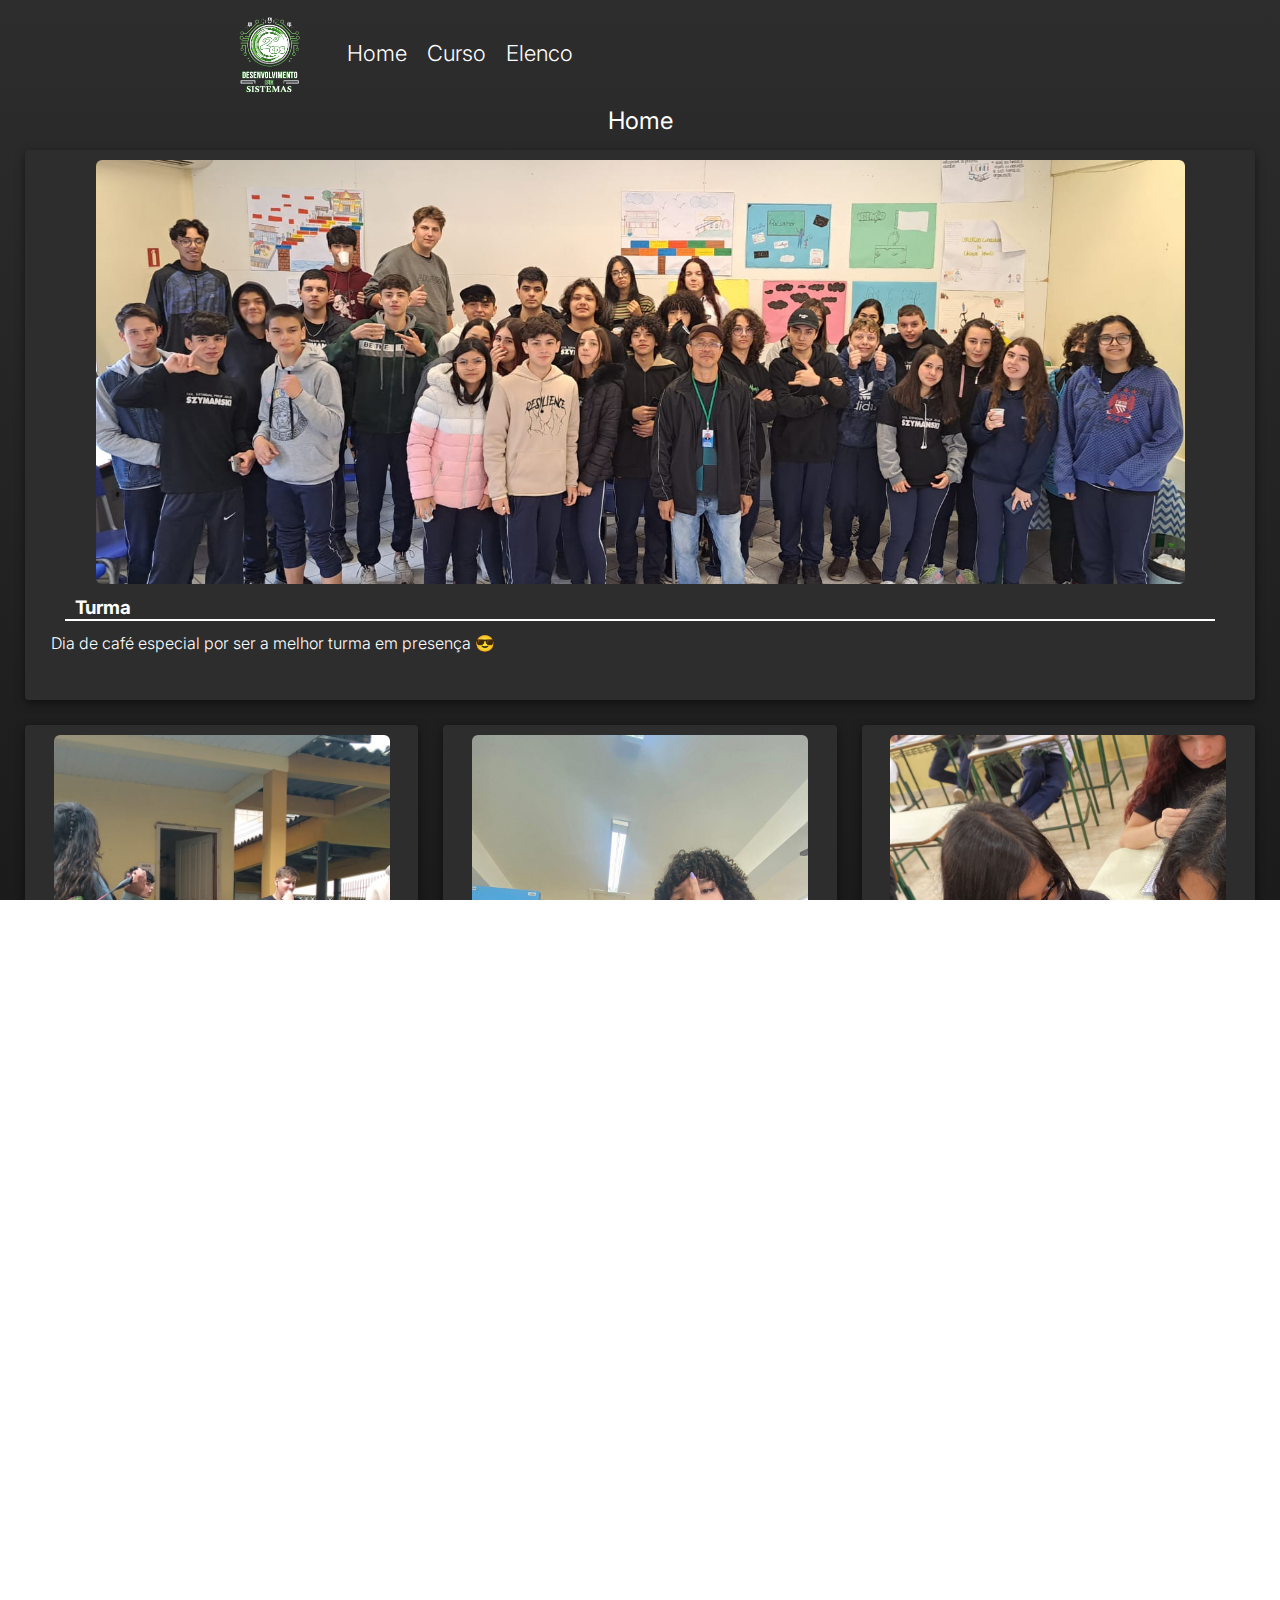
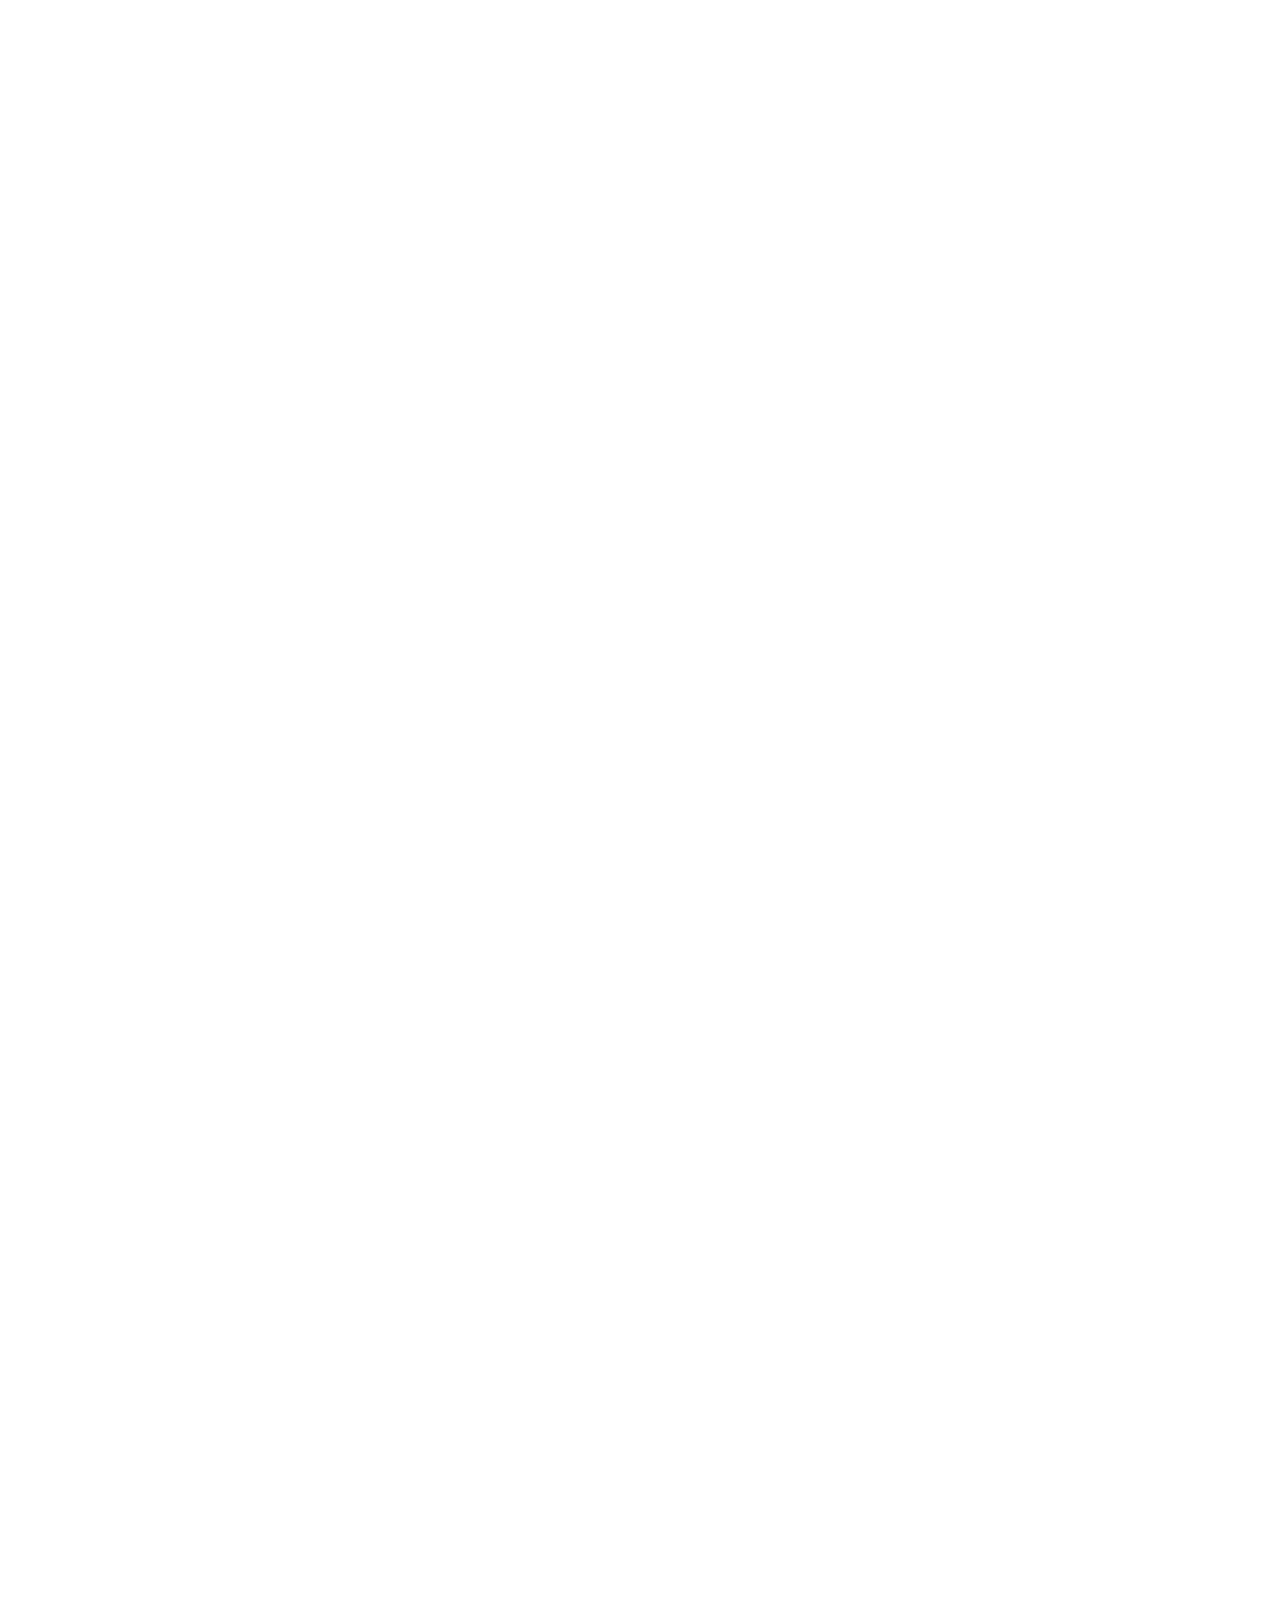
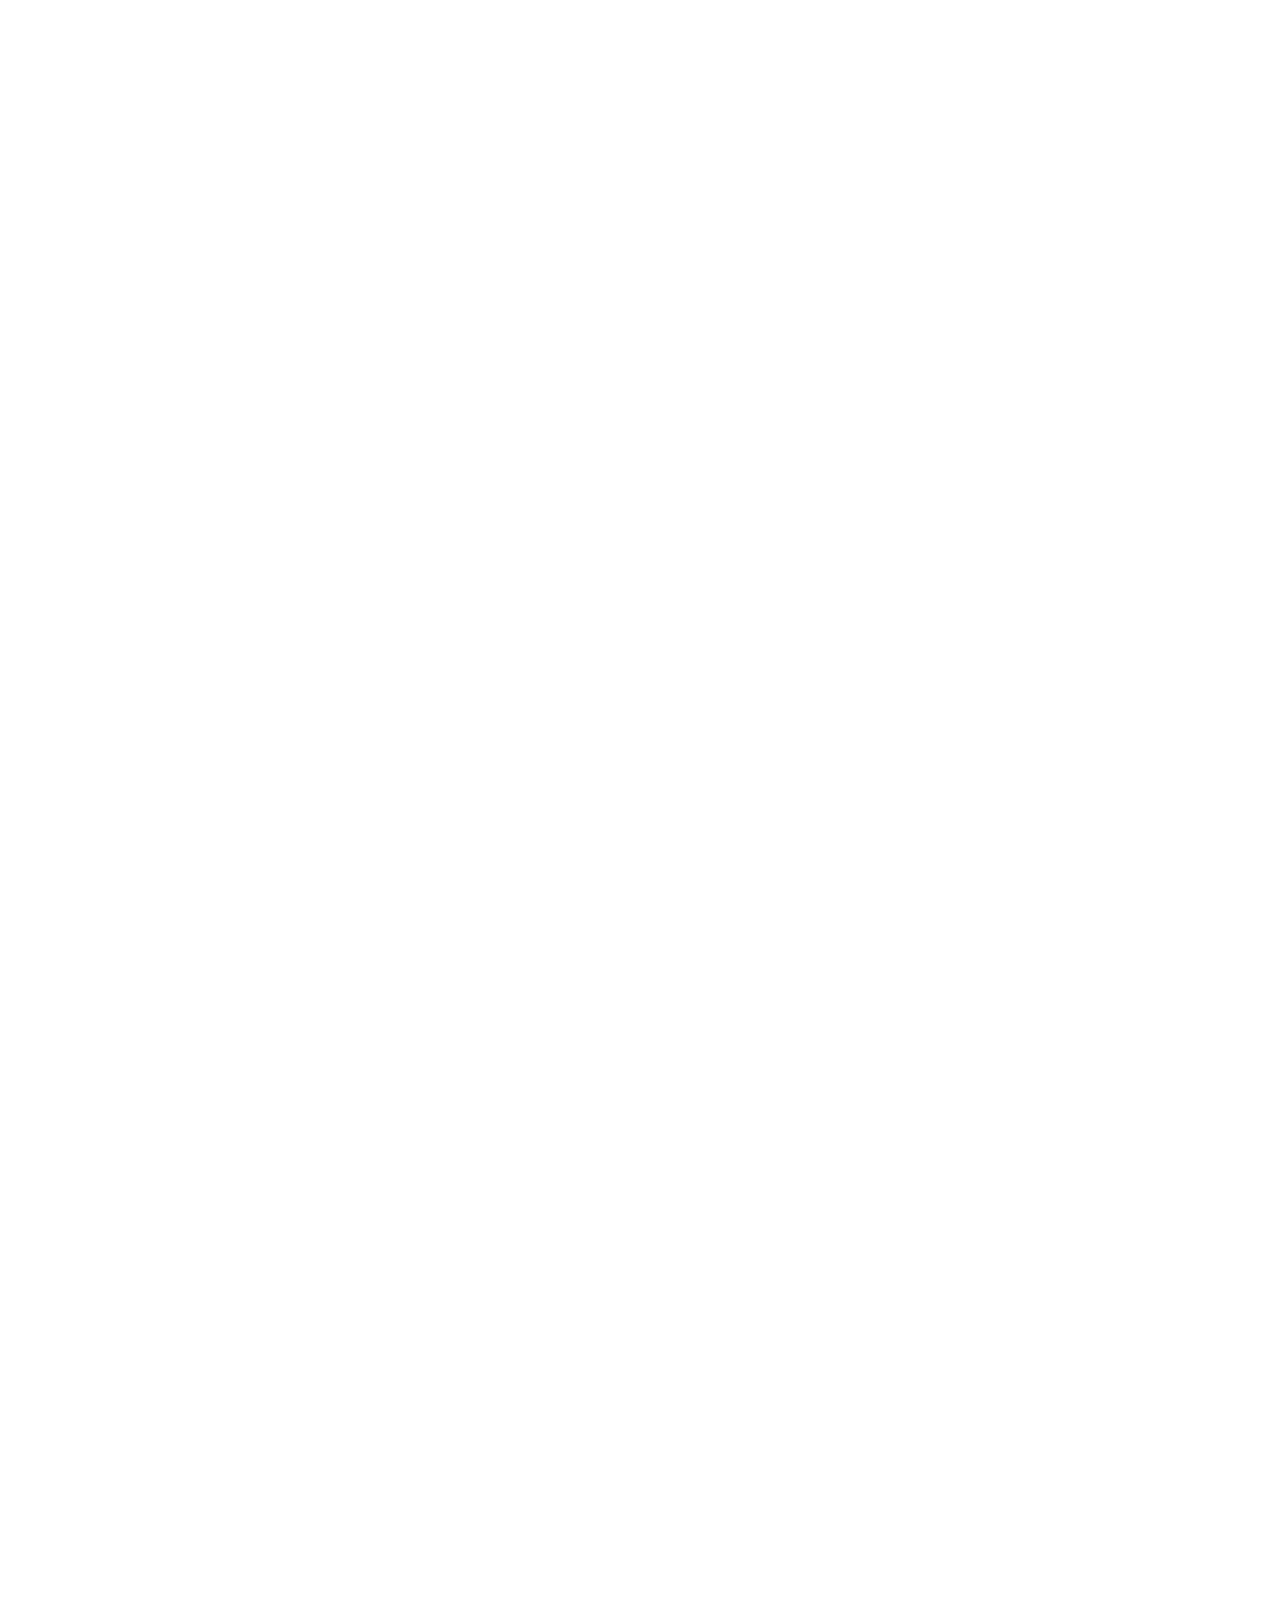
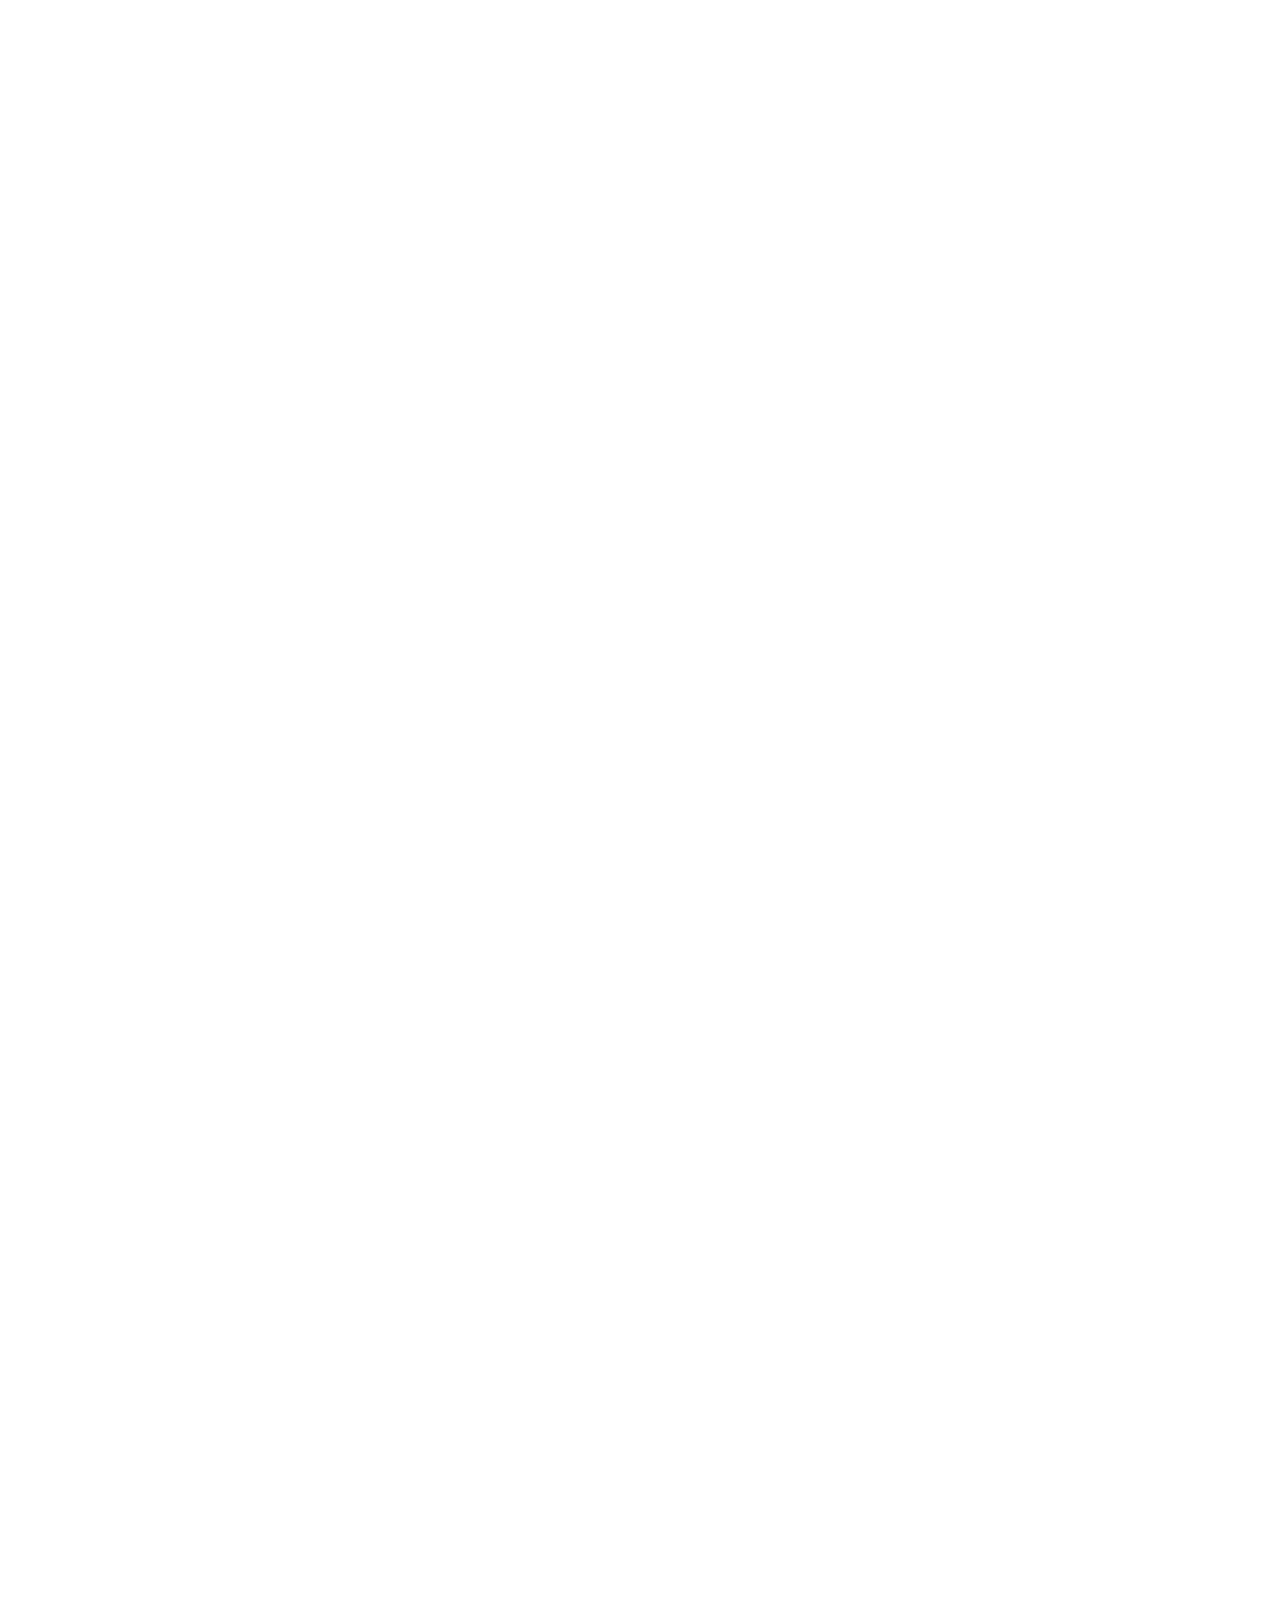
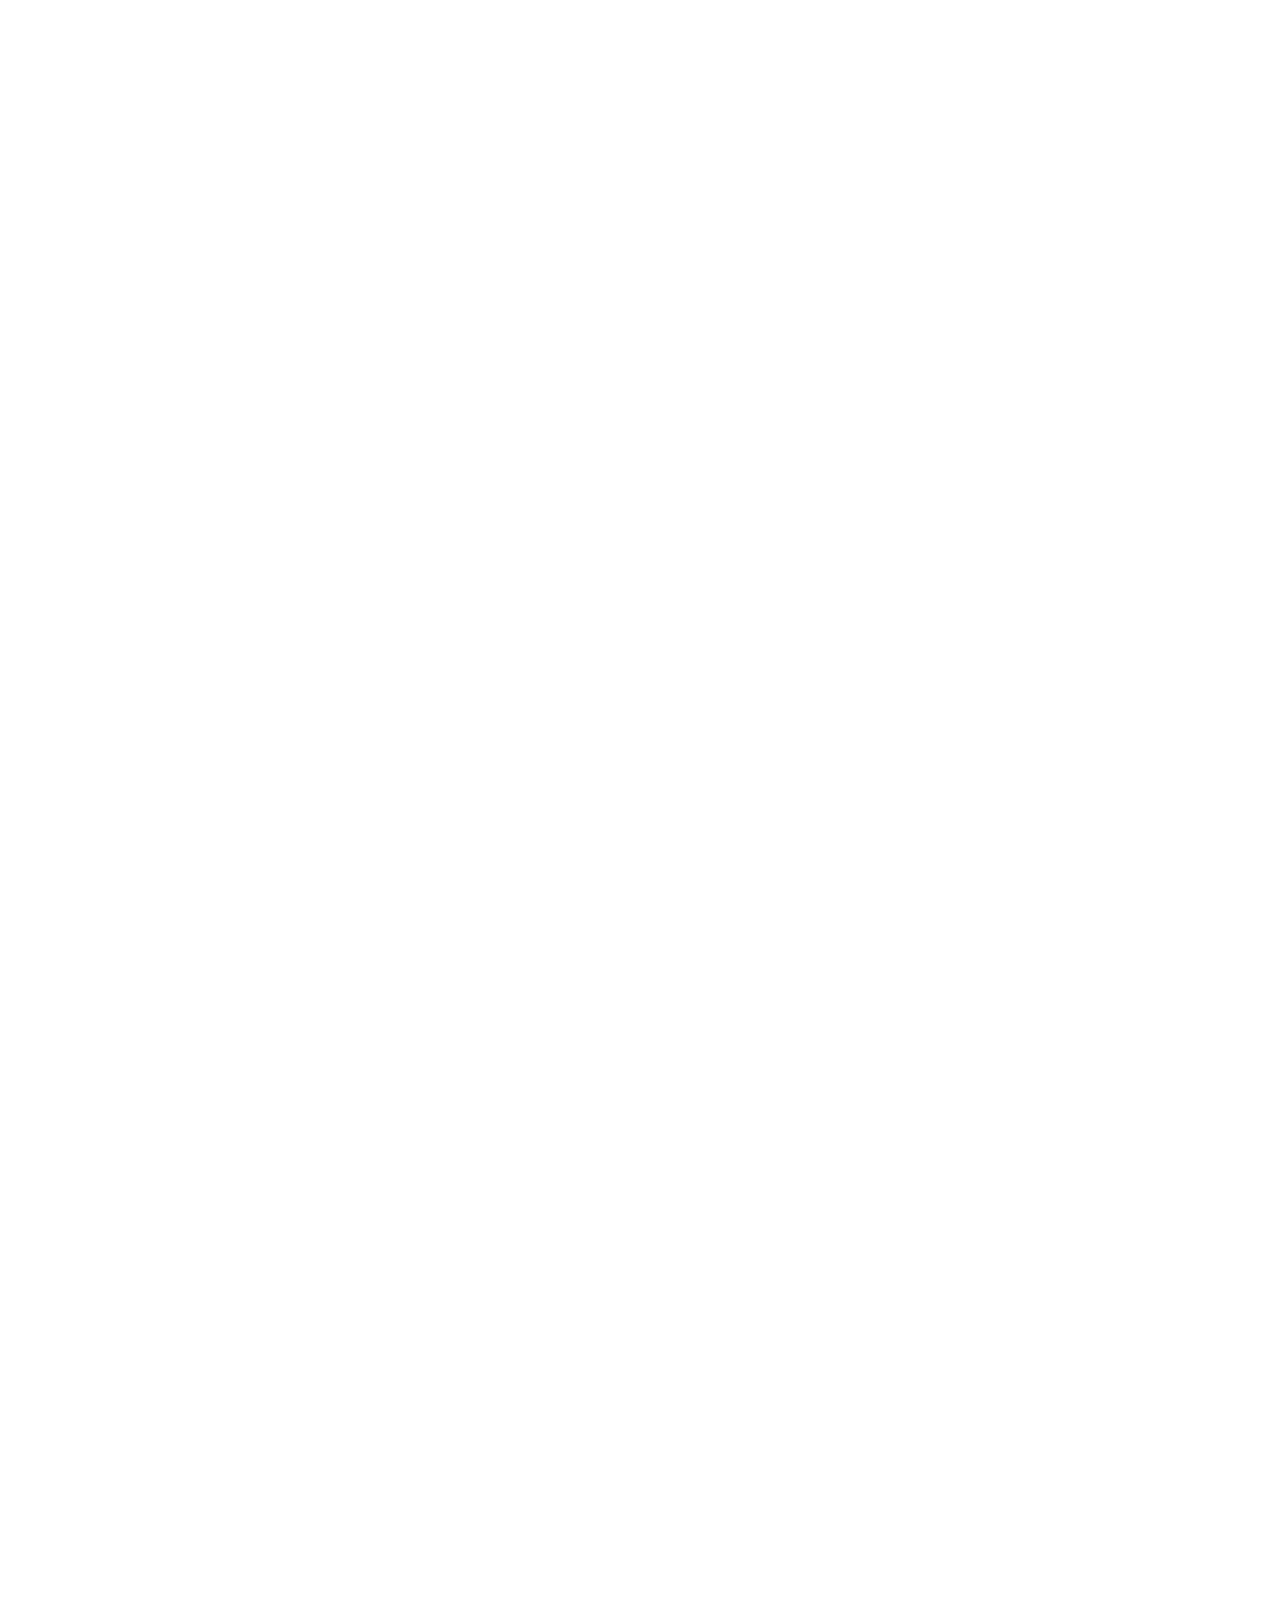
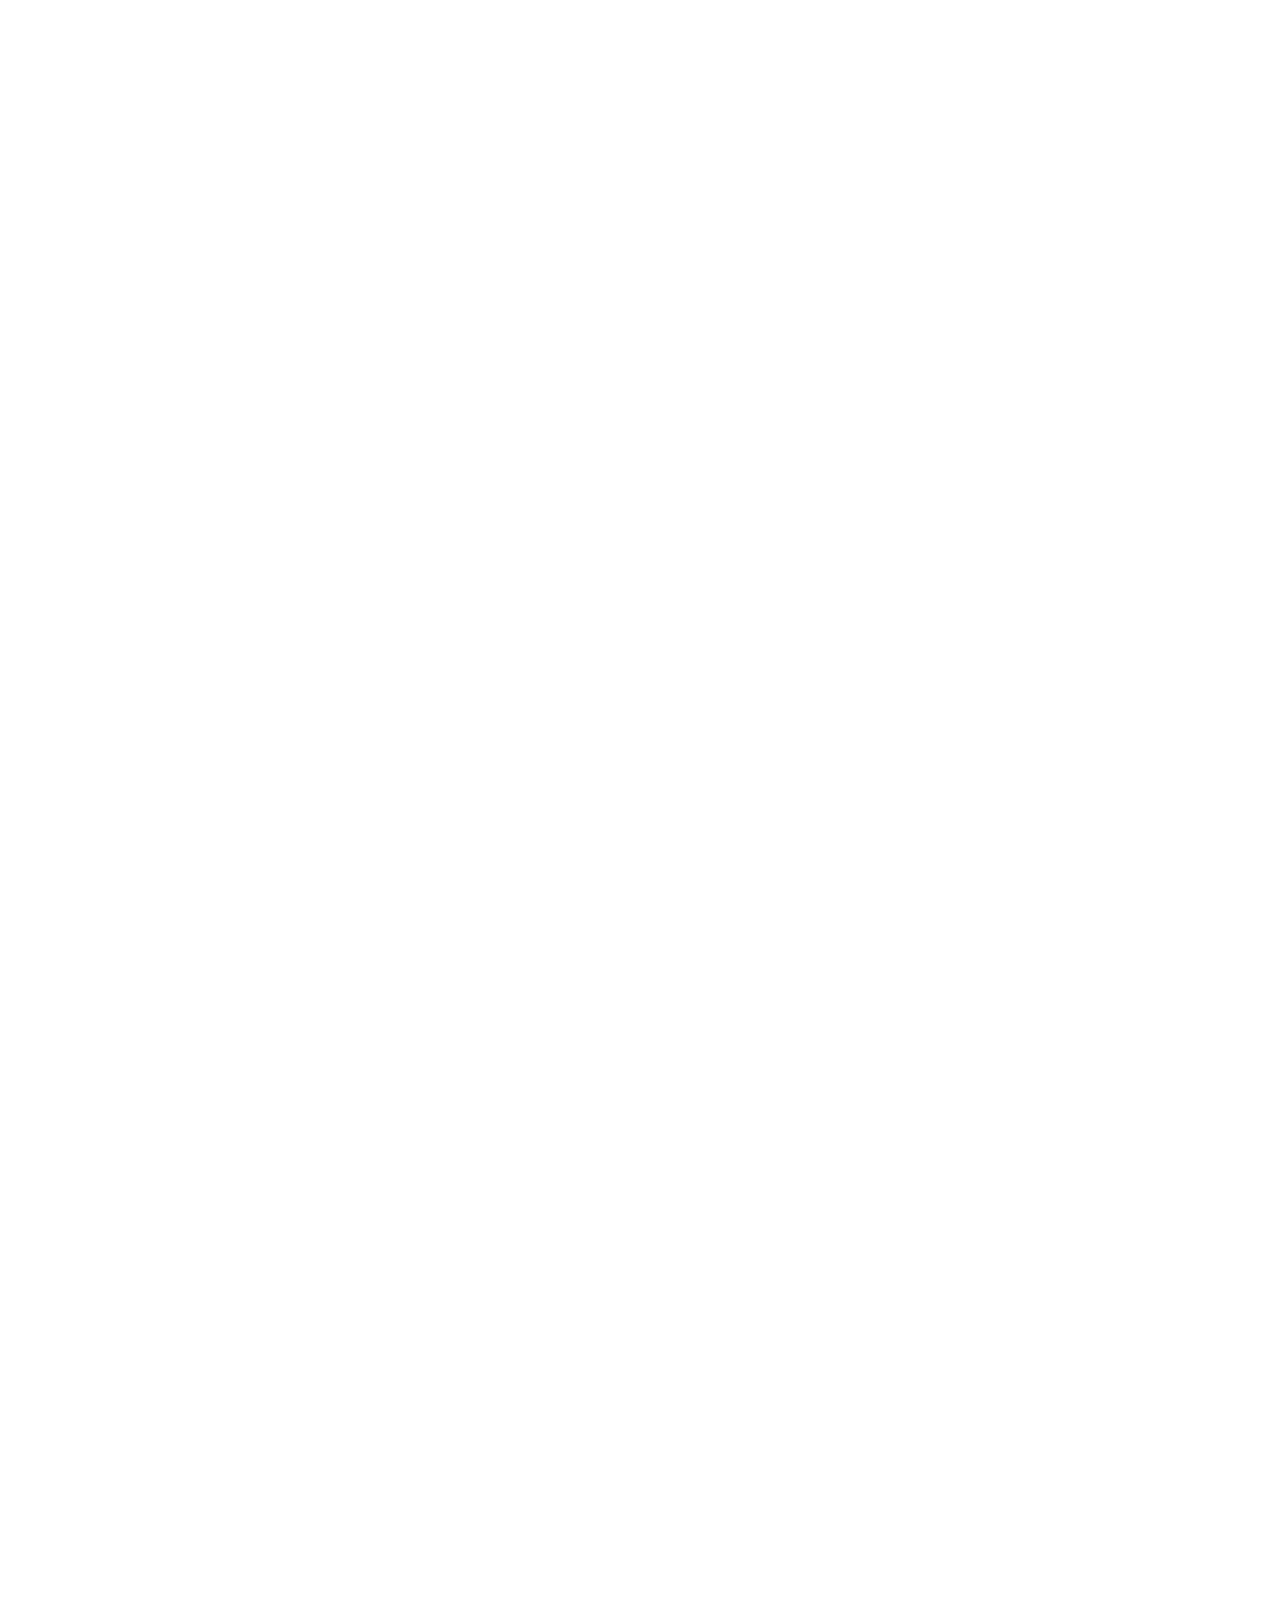
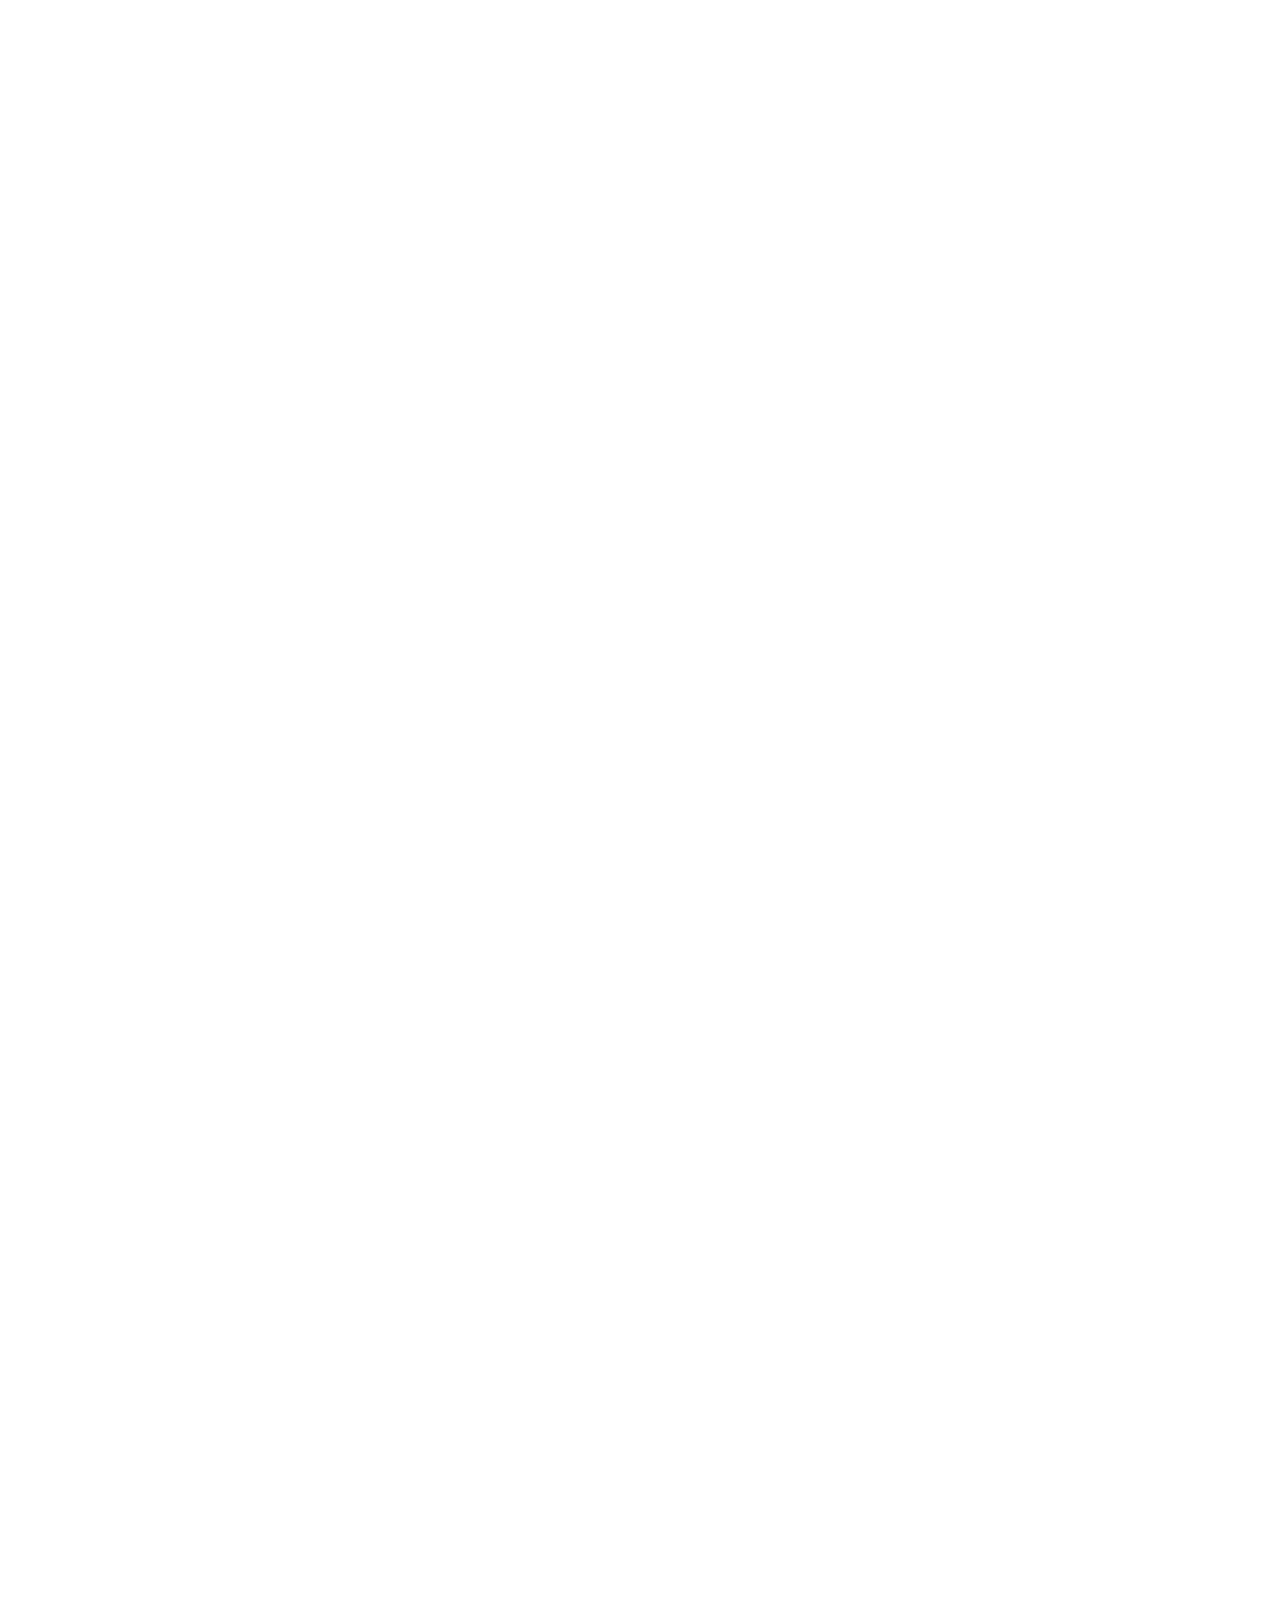
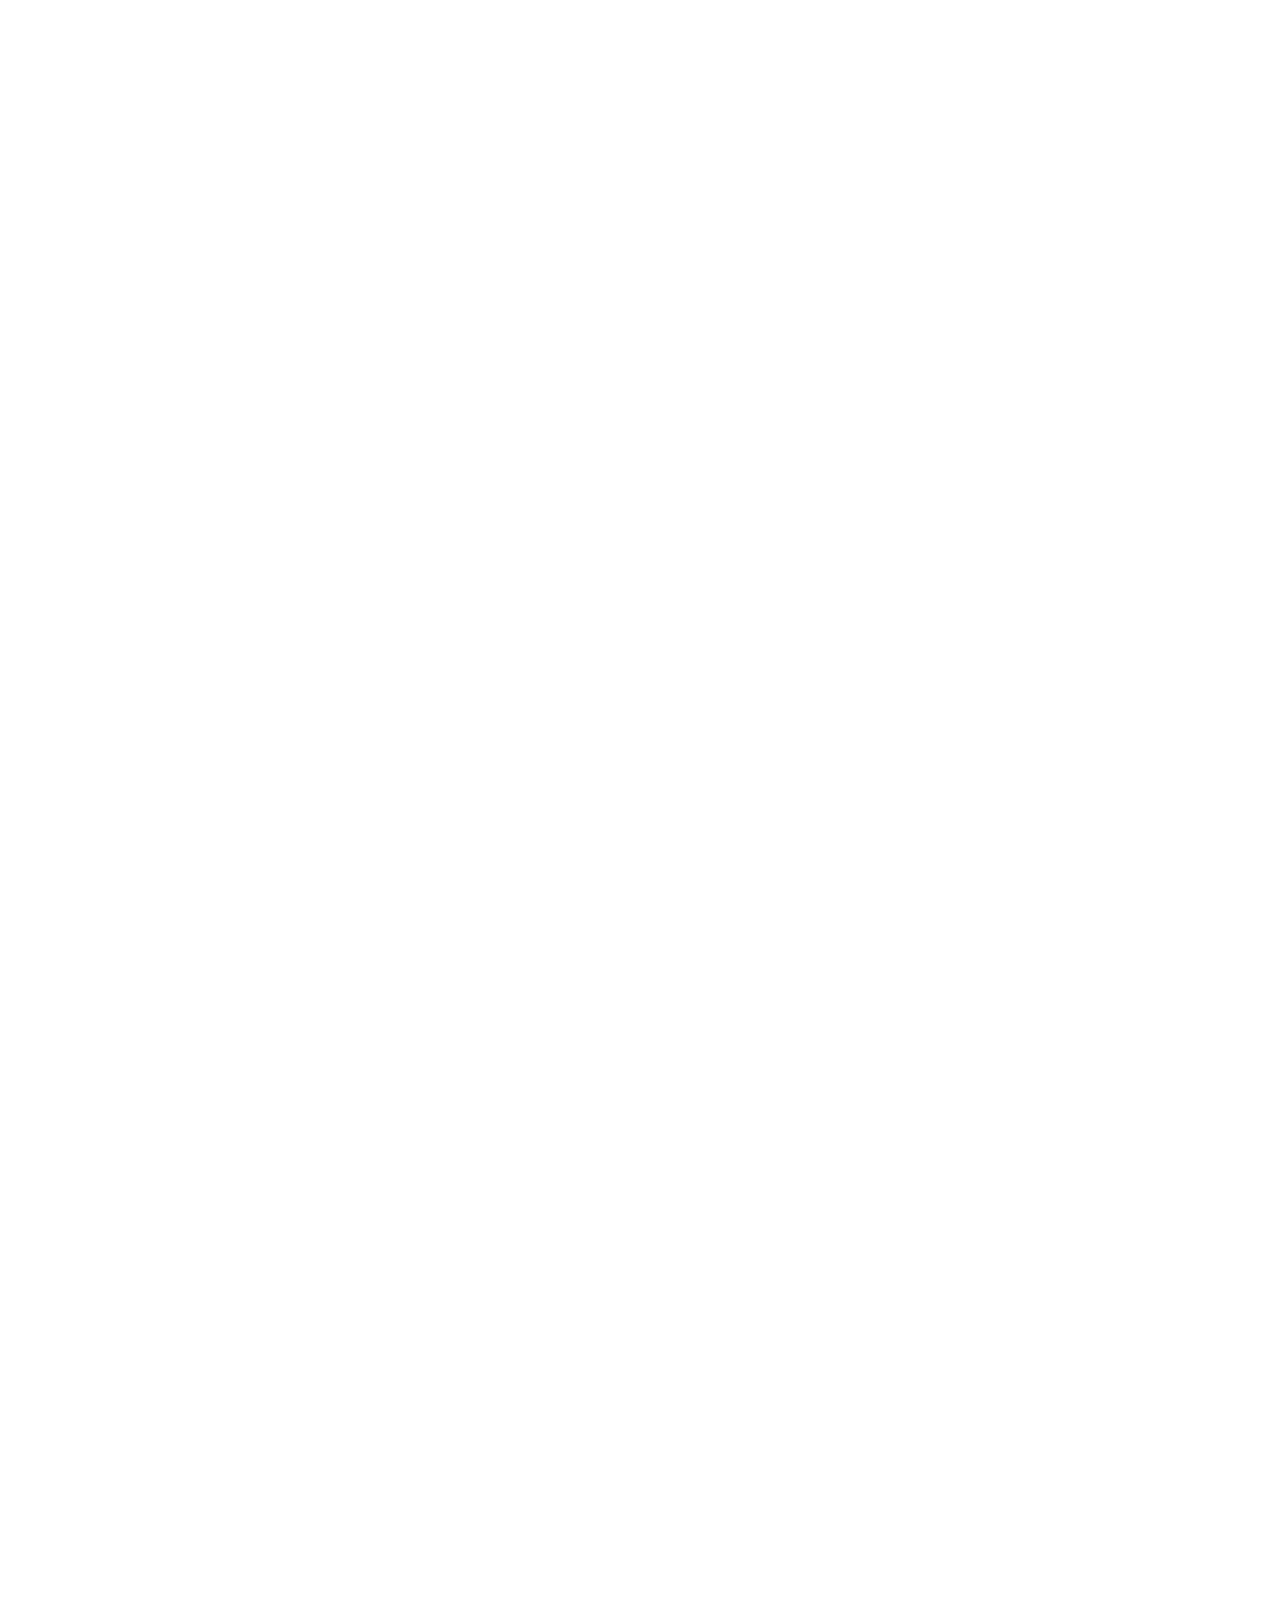
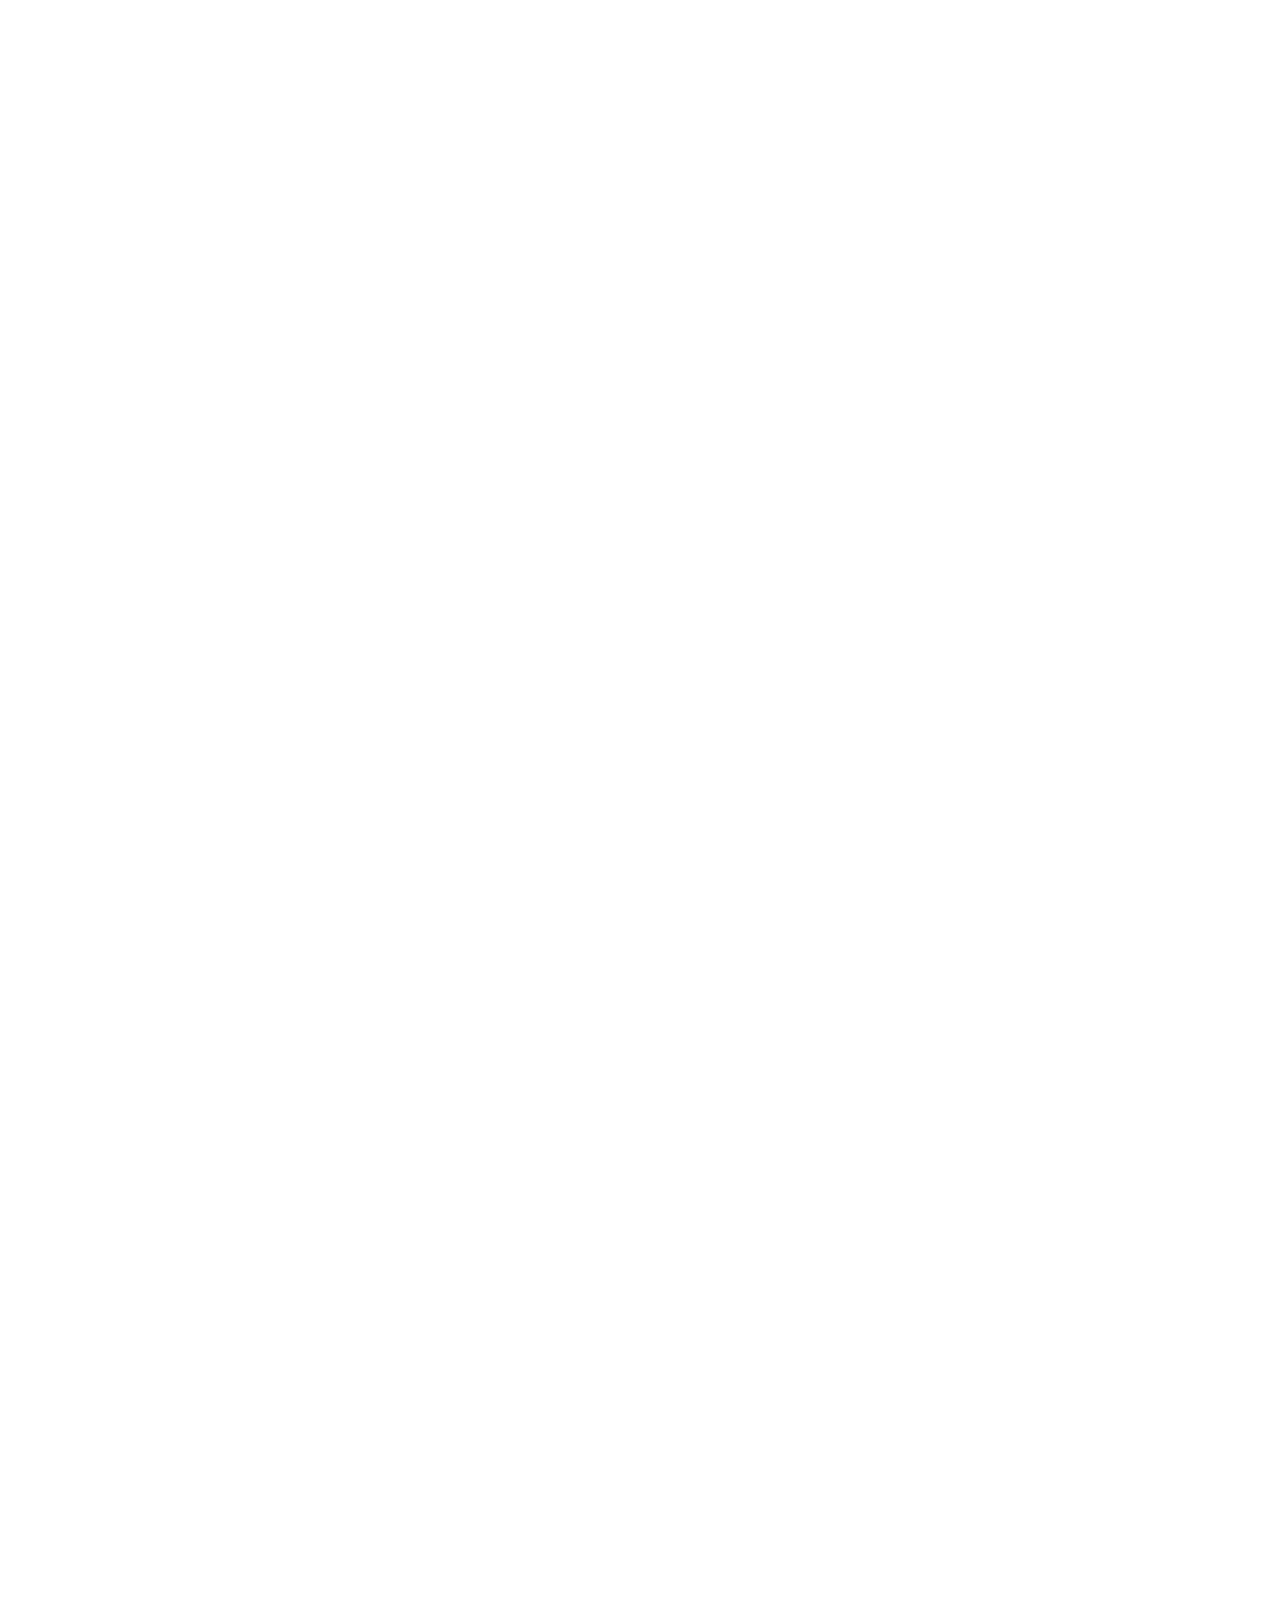
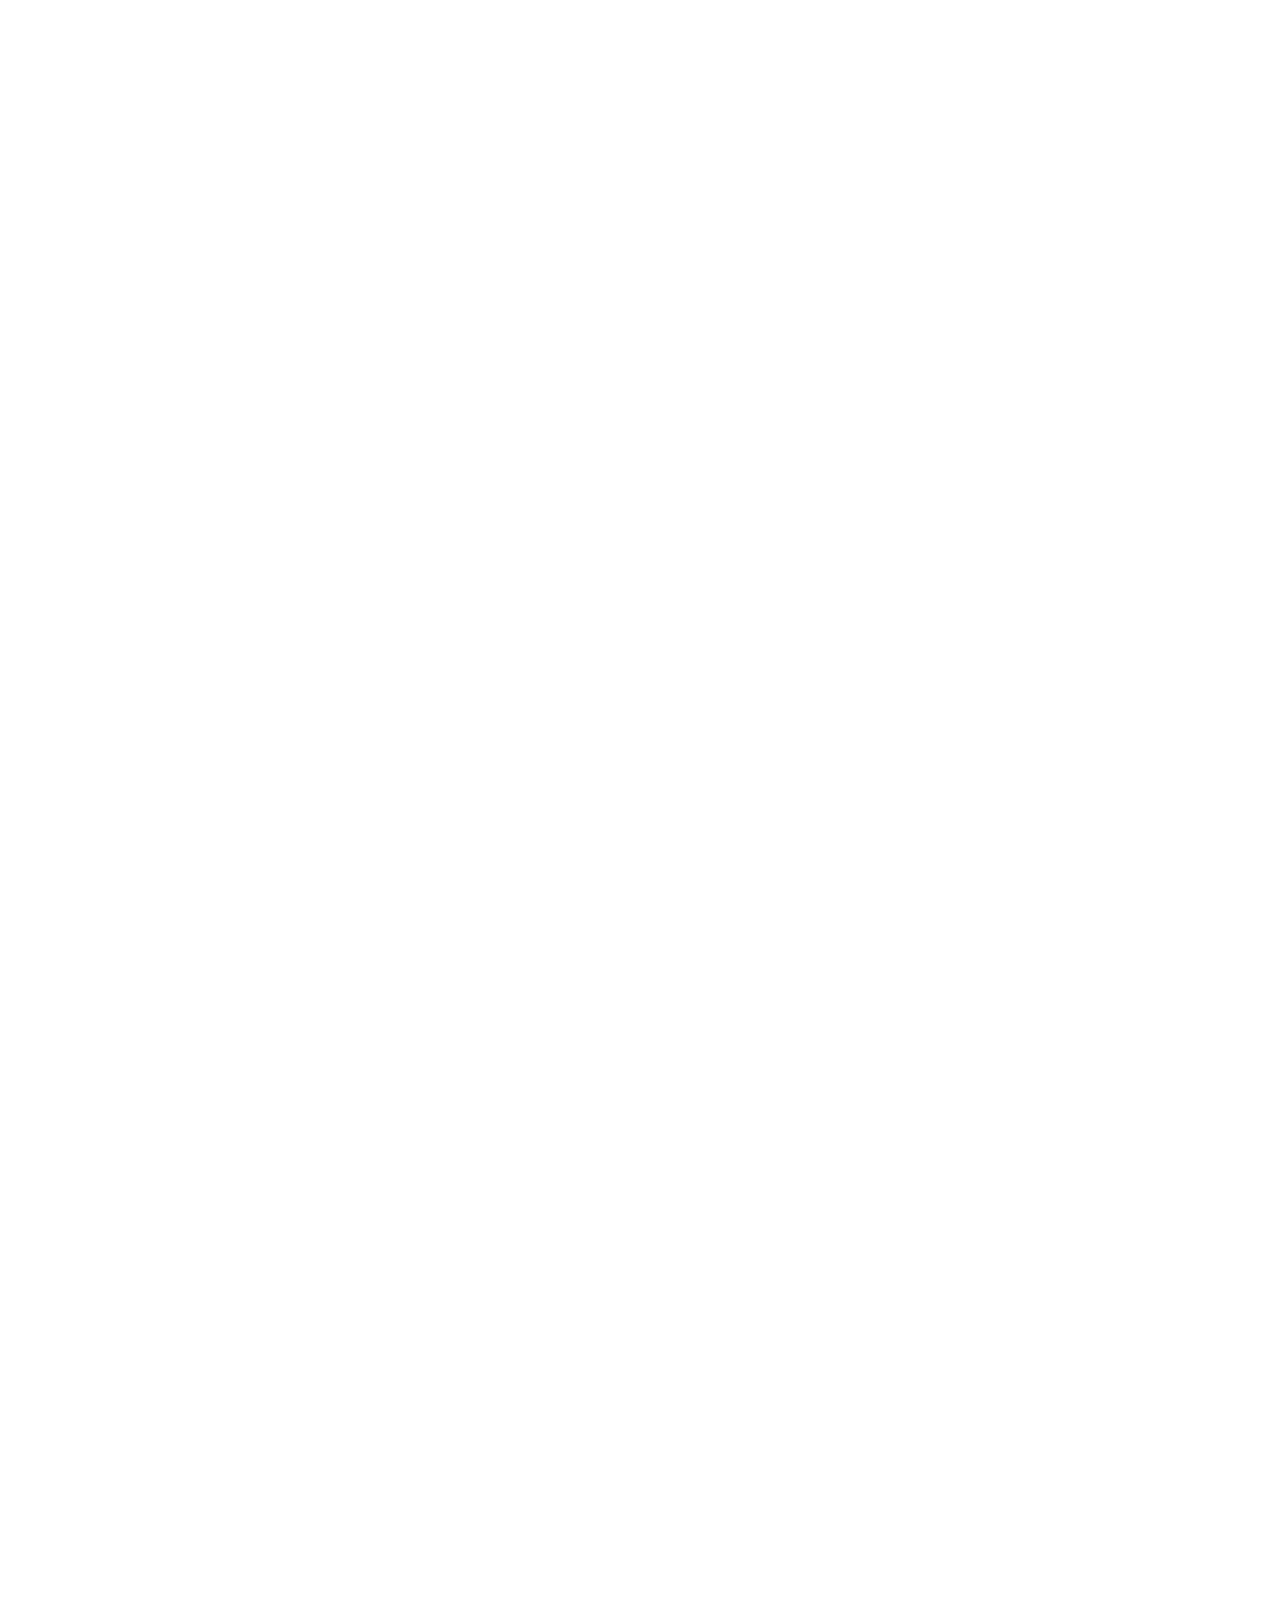
==== commit f7a8928b: "Major update, added modal extended elenco photo, cartoon photos for elenco and real photos, removed " ====
--- a/index.html
+++ b/index.html
@@ -735,18 +735,6 @@
 
                 <div class="postBoxSingle">
 
-                    <img src="public/assets/home-photos/fotos/festa_julina.jpeg" />
-
-                    <h3>Festa julina</h3>
-
-                    <p>casacos</p>
-
-                </div>
-
-
-
-                <div class="postBoxSingle">
-
                     <img src="public/assets/home-photos/fotos/vitor.jpeg" />
 
                     <h3>Óculos roubado da isa</h3>
--- a/public/css/templates/default-grid.css
+++ b/public/css/templates/default-grid.css
@@ -1,7 +1,7 @@
 .postWrapper {
     display: grid;
     grid-template-columns: 1fr 1fr 1fr;
-    grid-auto-rows: 600px;
+    grid-auto-rows: 550px;
     gap: 25px;
 }
 
@@ -15,12 +15,13 @@
     display: flex;
     flex-direction: column;
     align-items: center;
+    overflow-y: auto;
 }
 
 .postBoxSingle img {
     width: 90%;
     border-radius: 6px;
-    height: 75%;
+    height: 80%;
     object-fit: cover;
 }
 
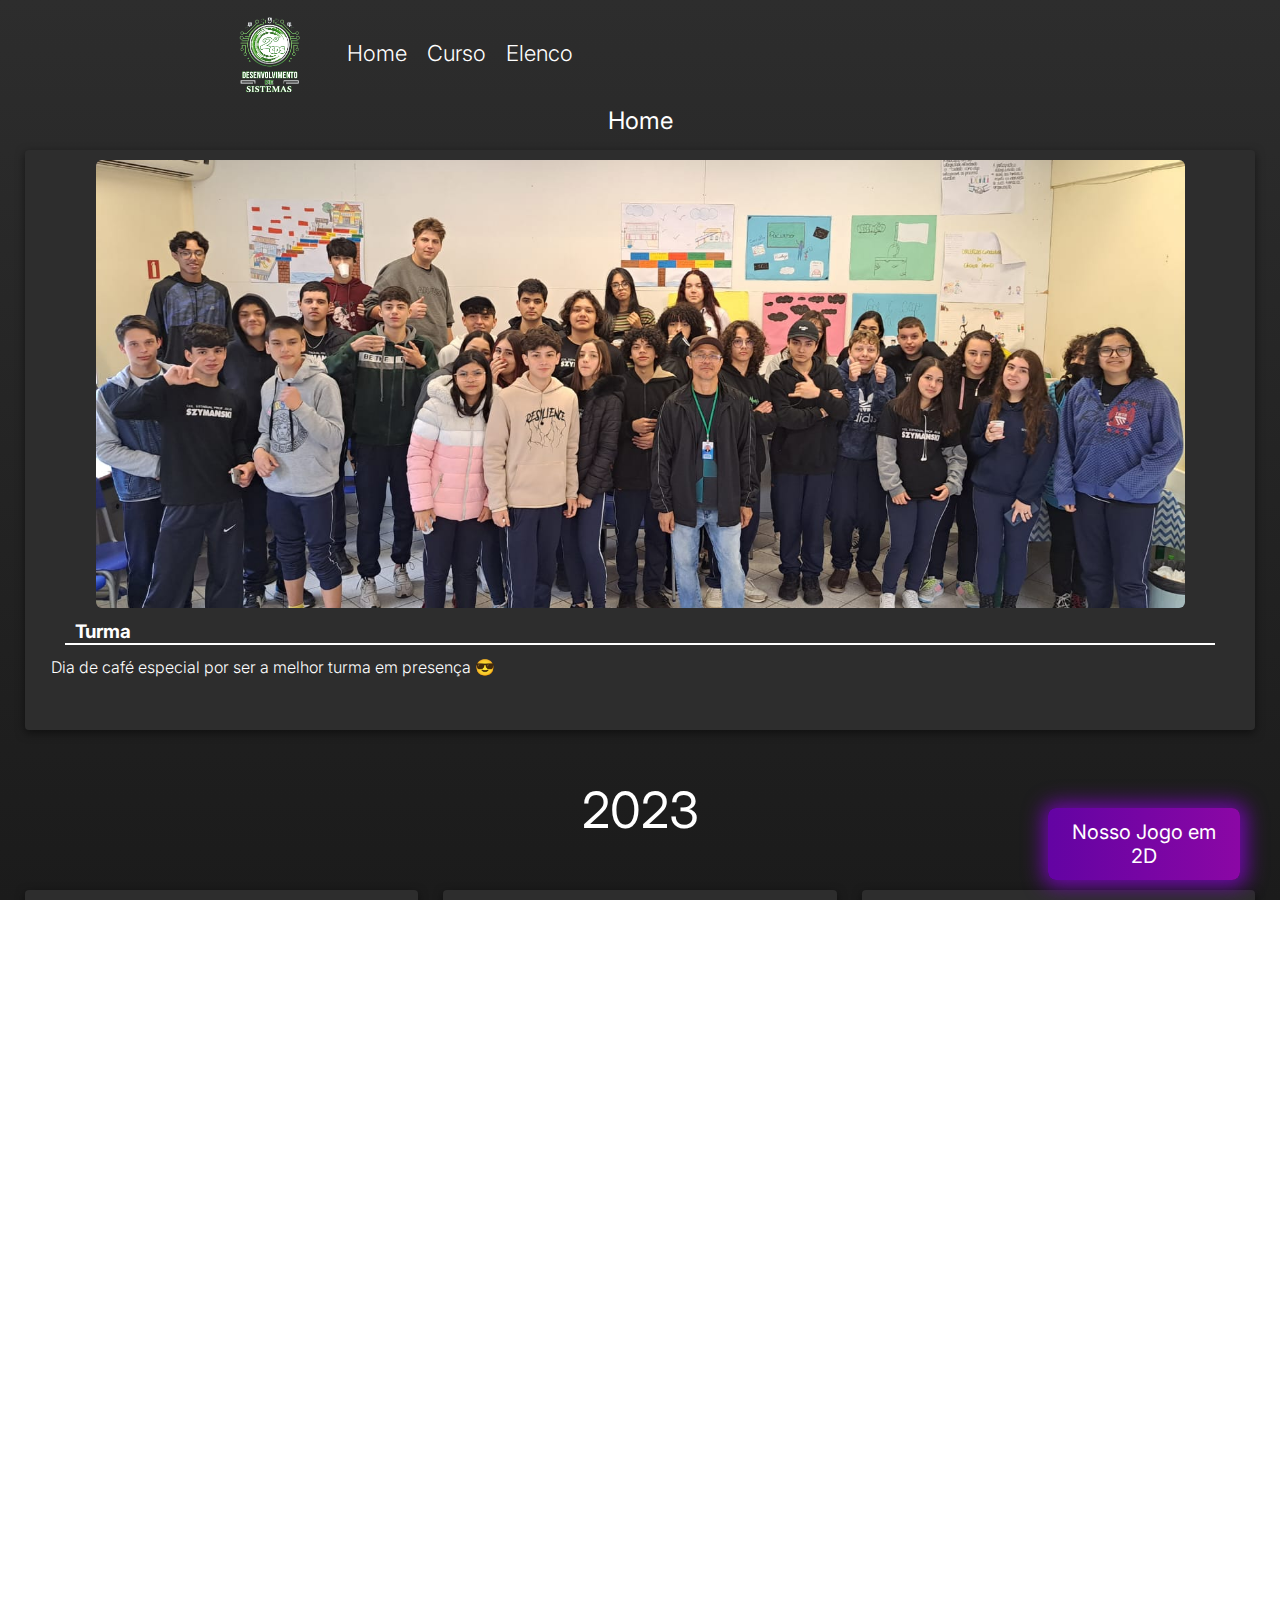
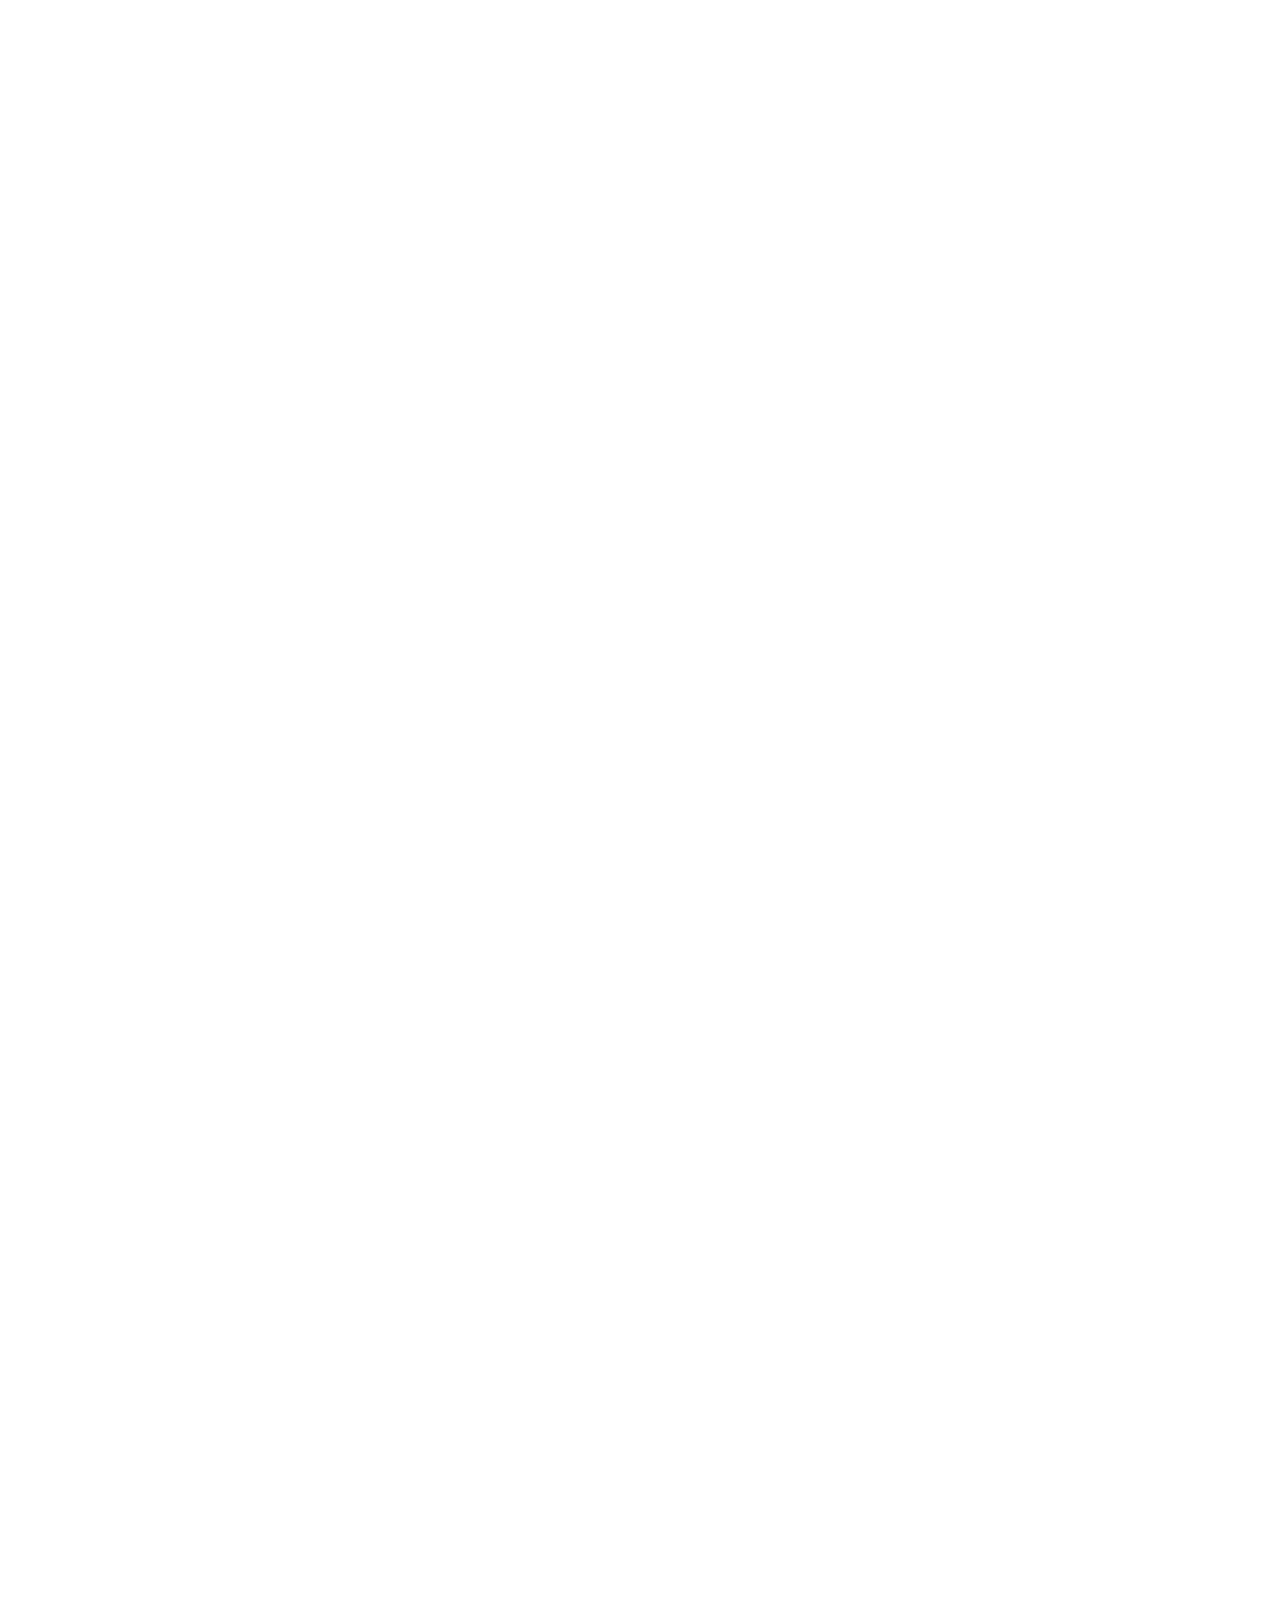
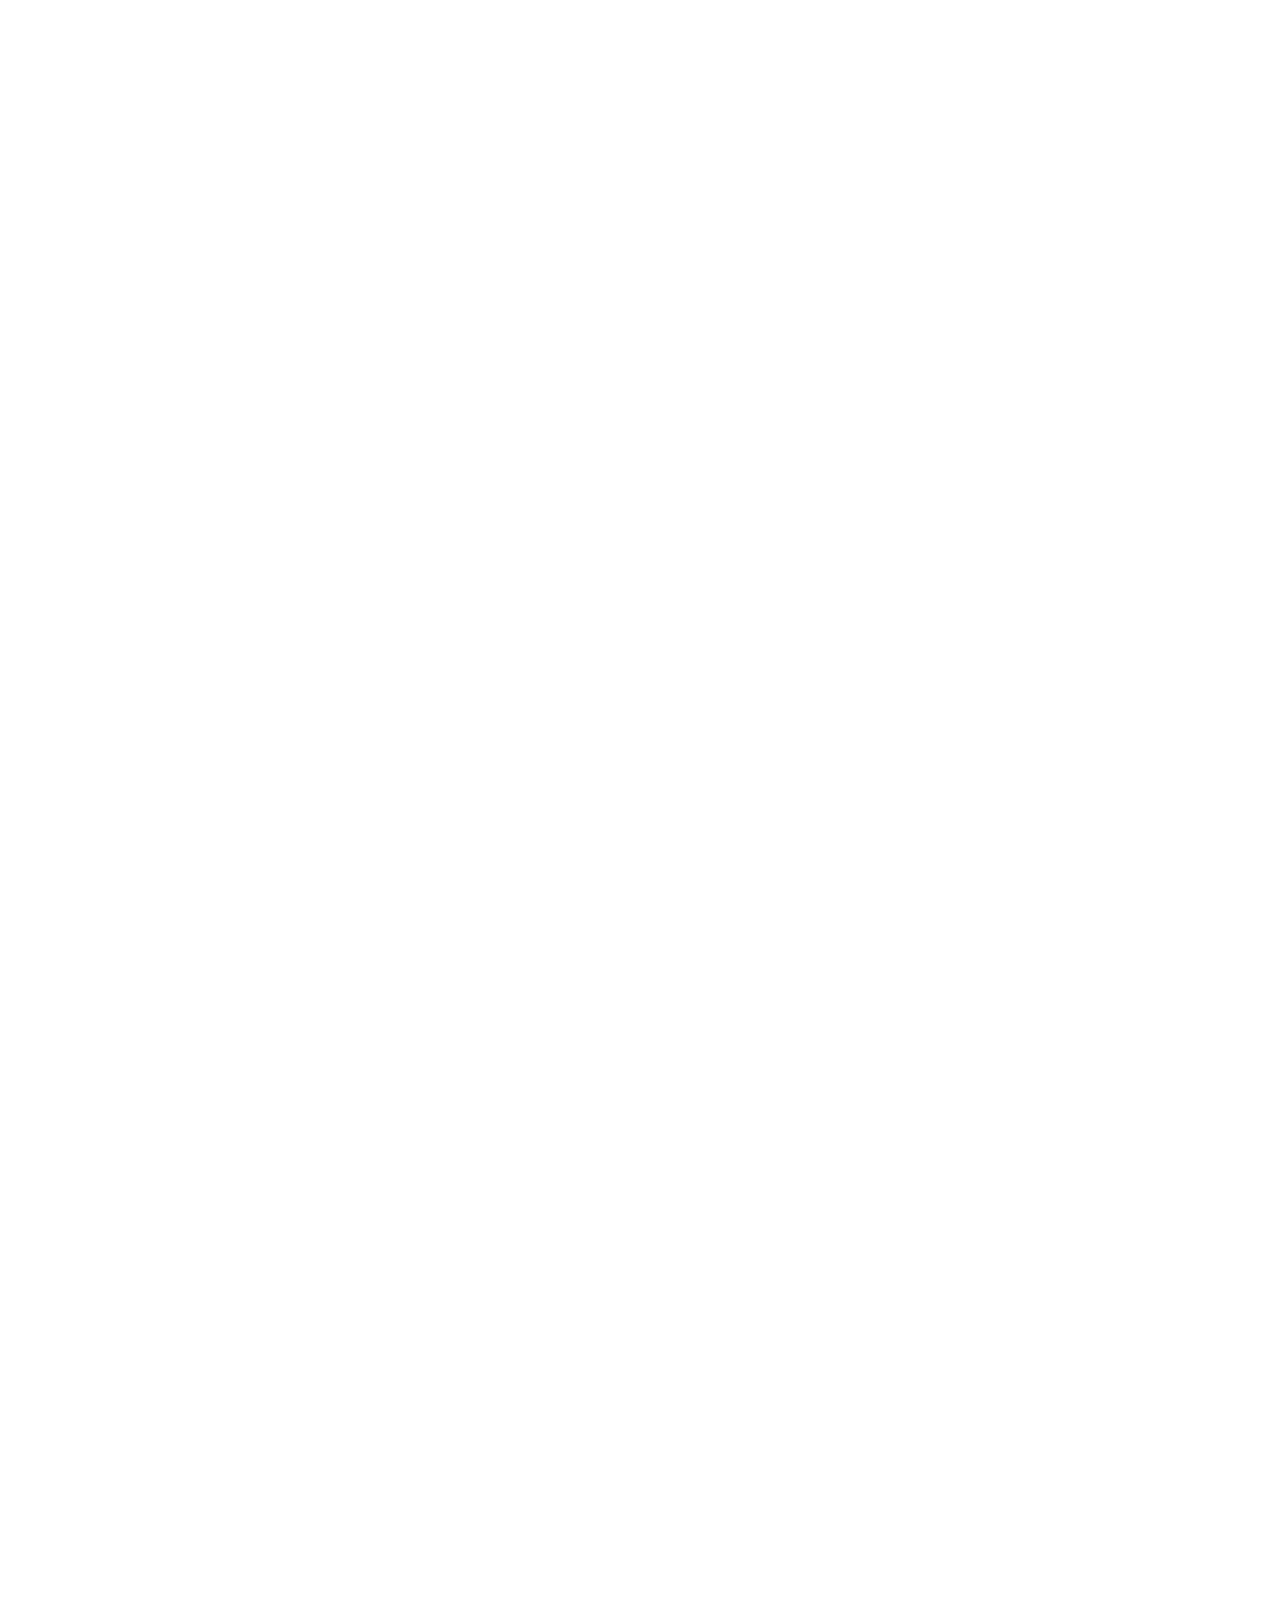
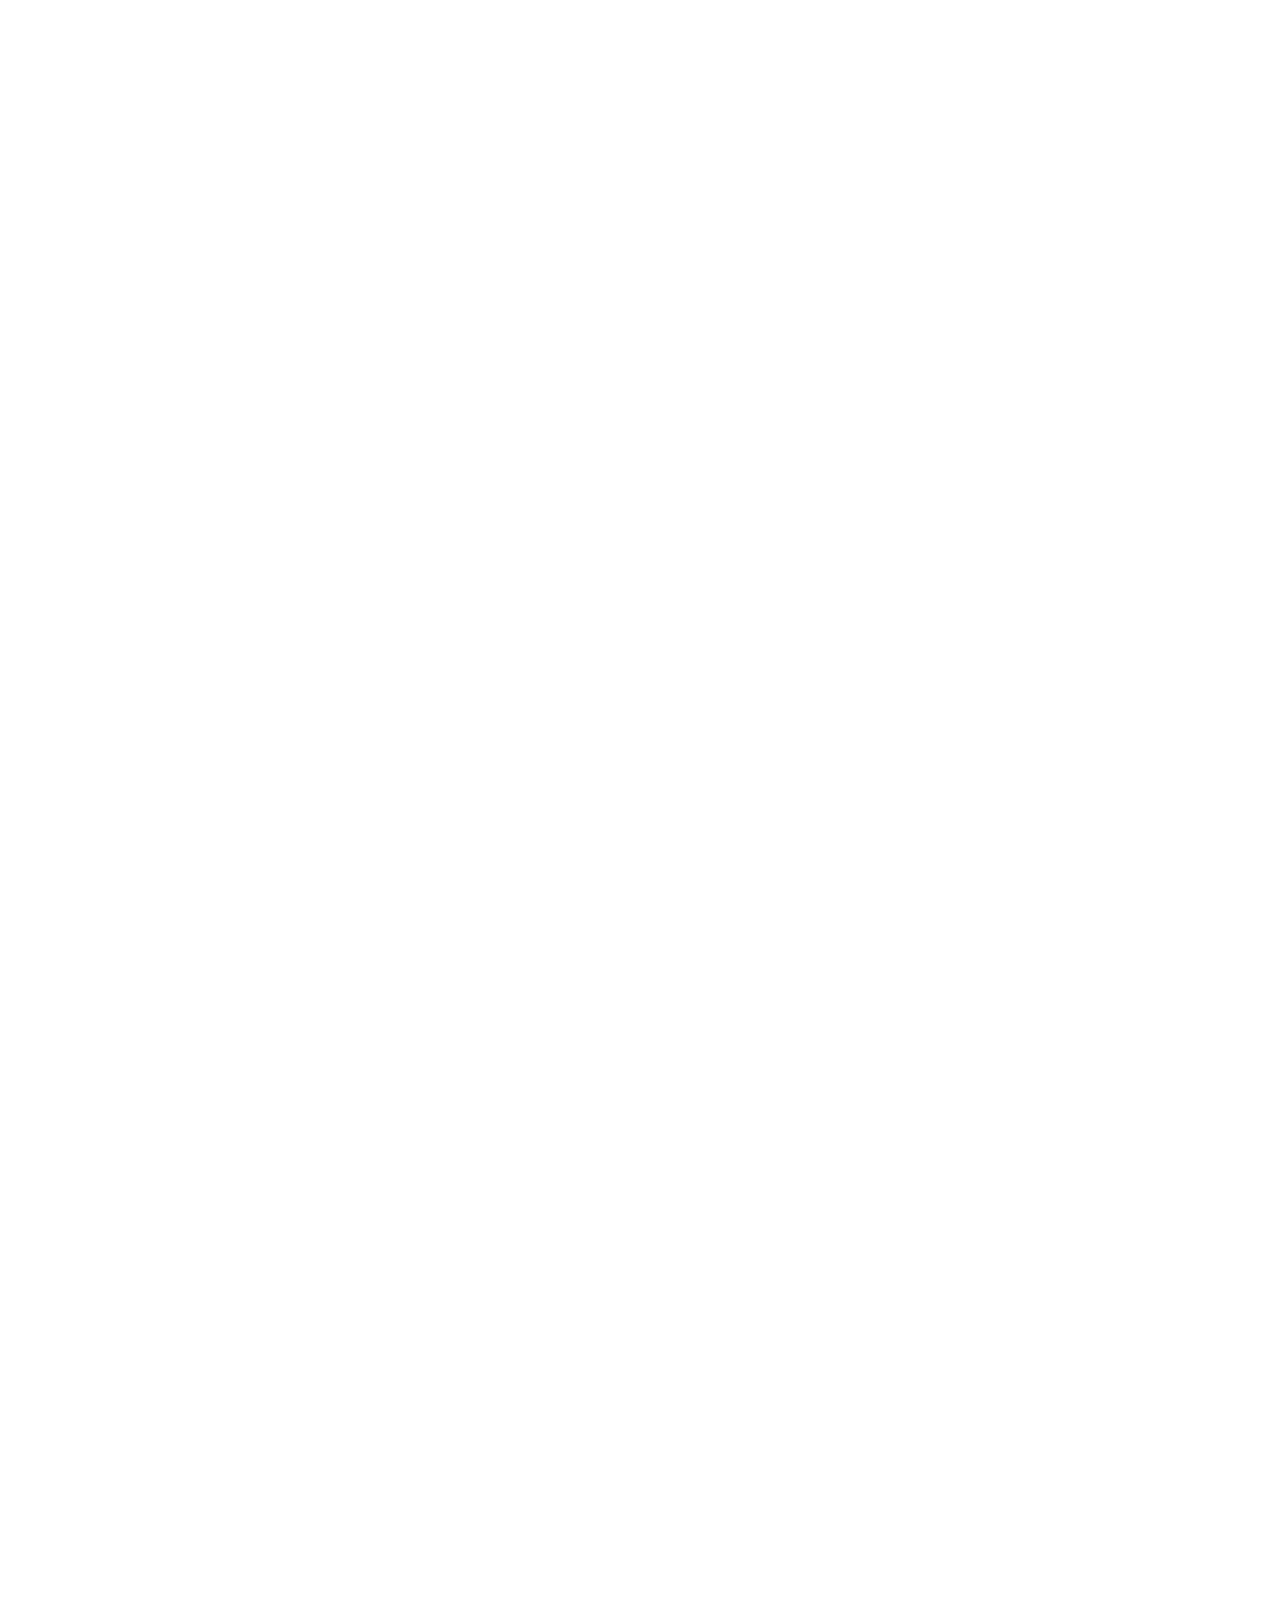
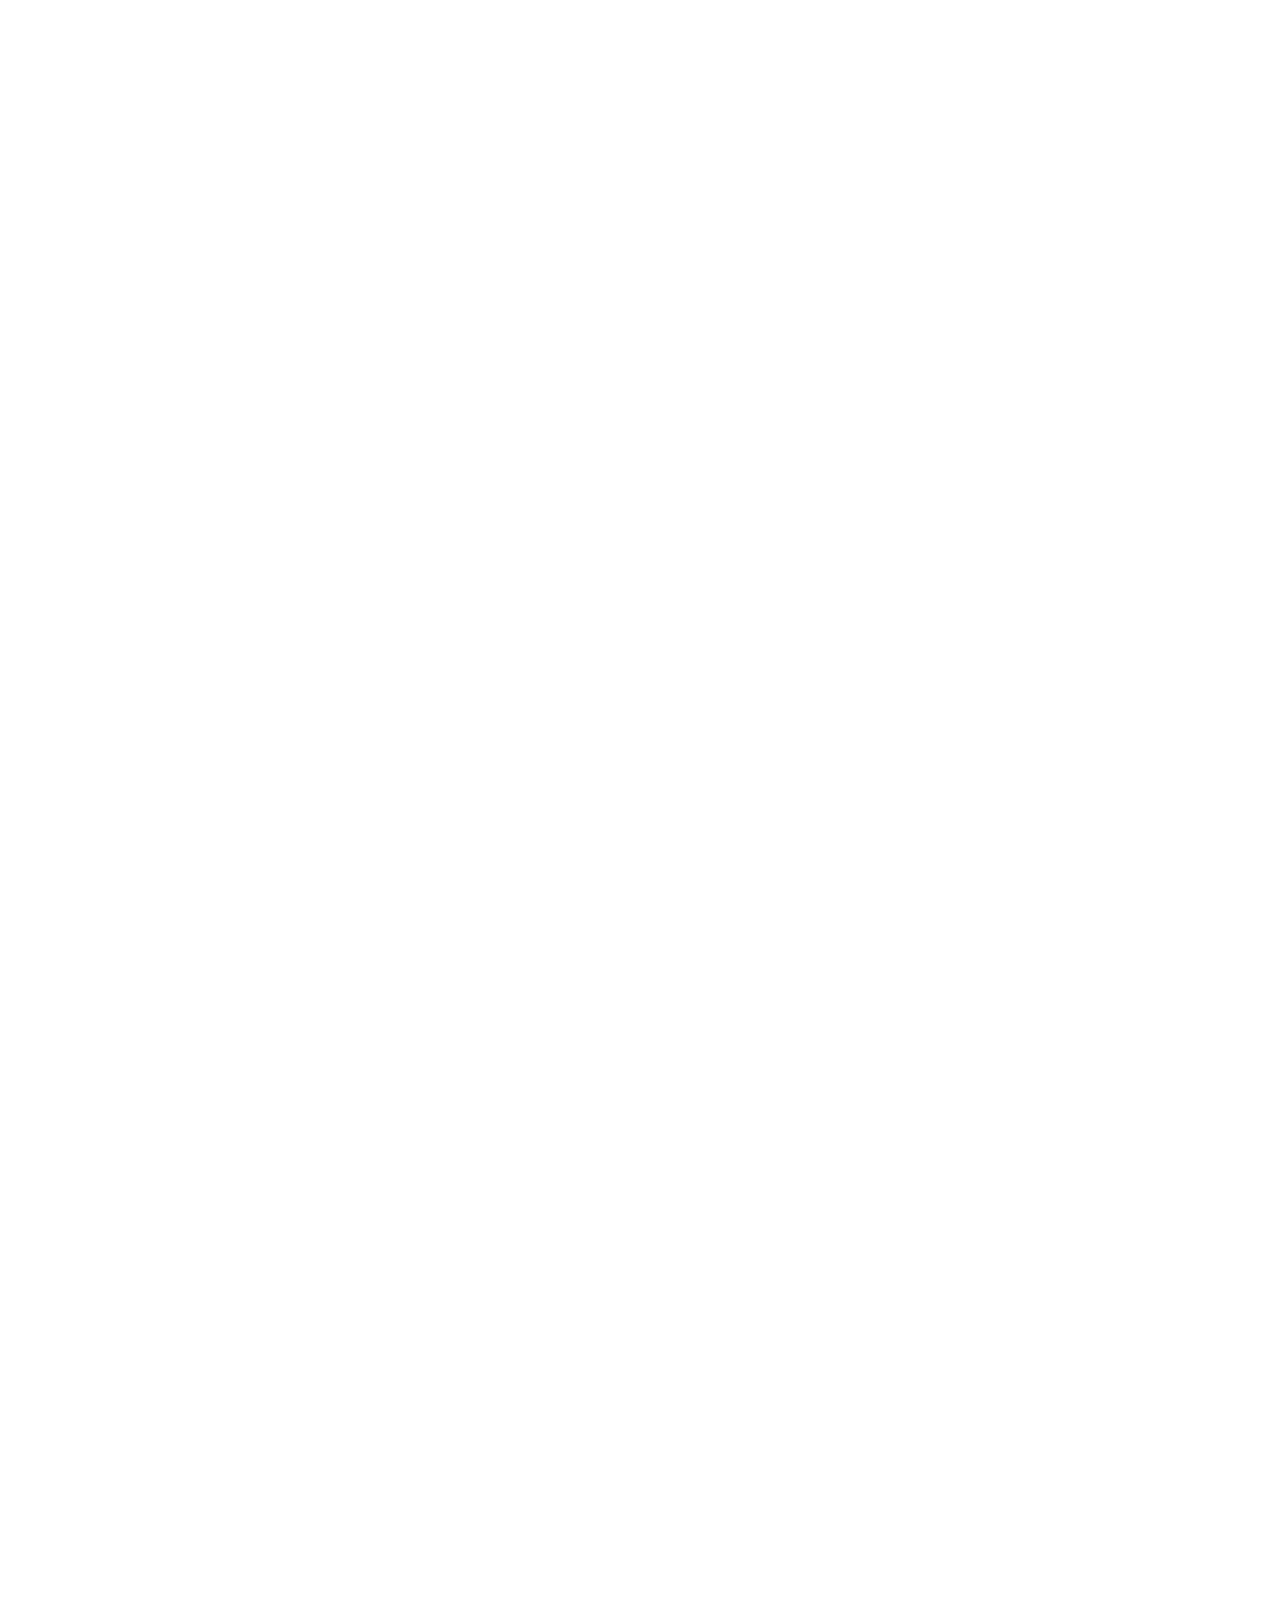
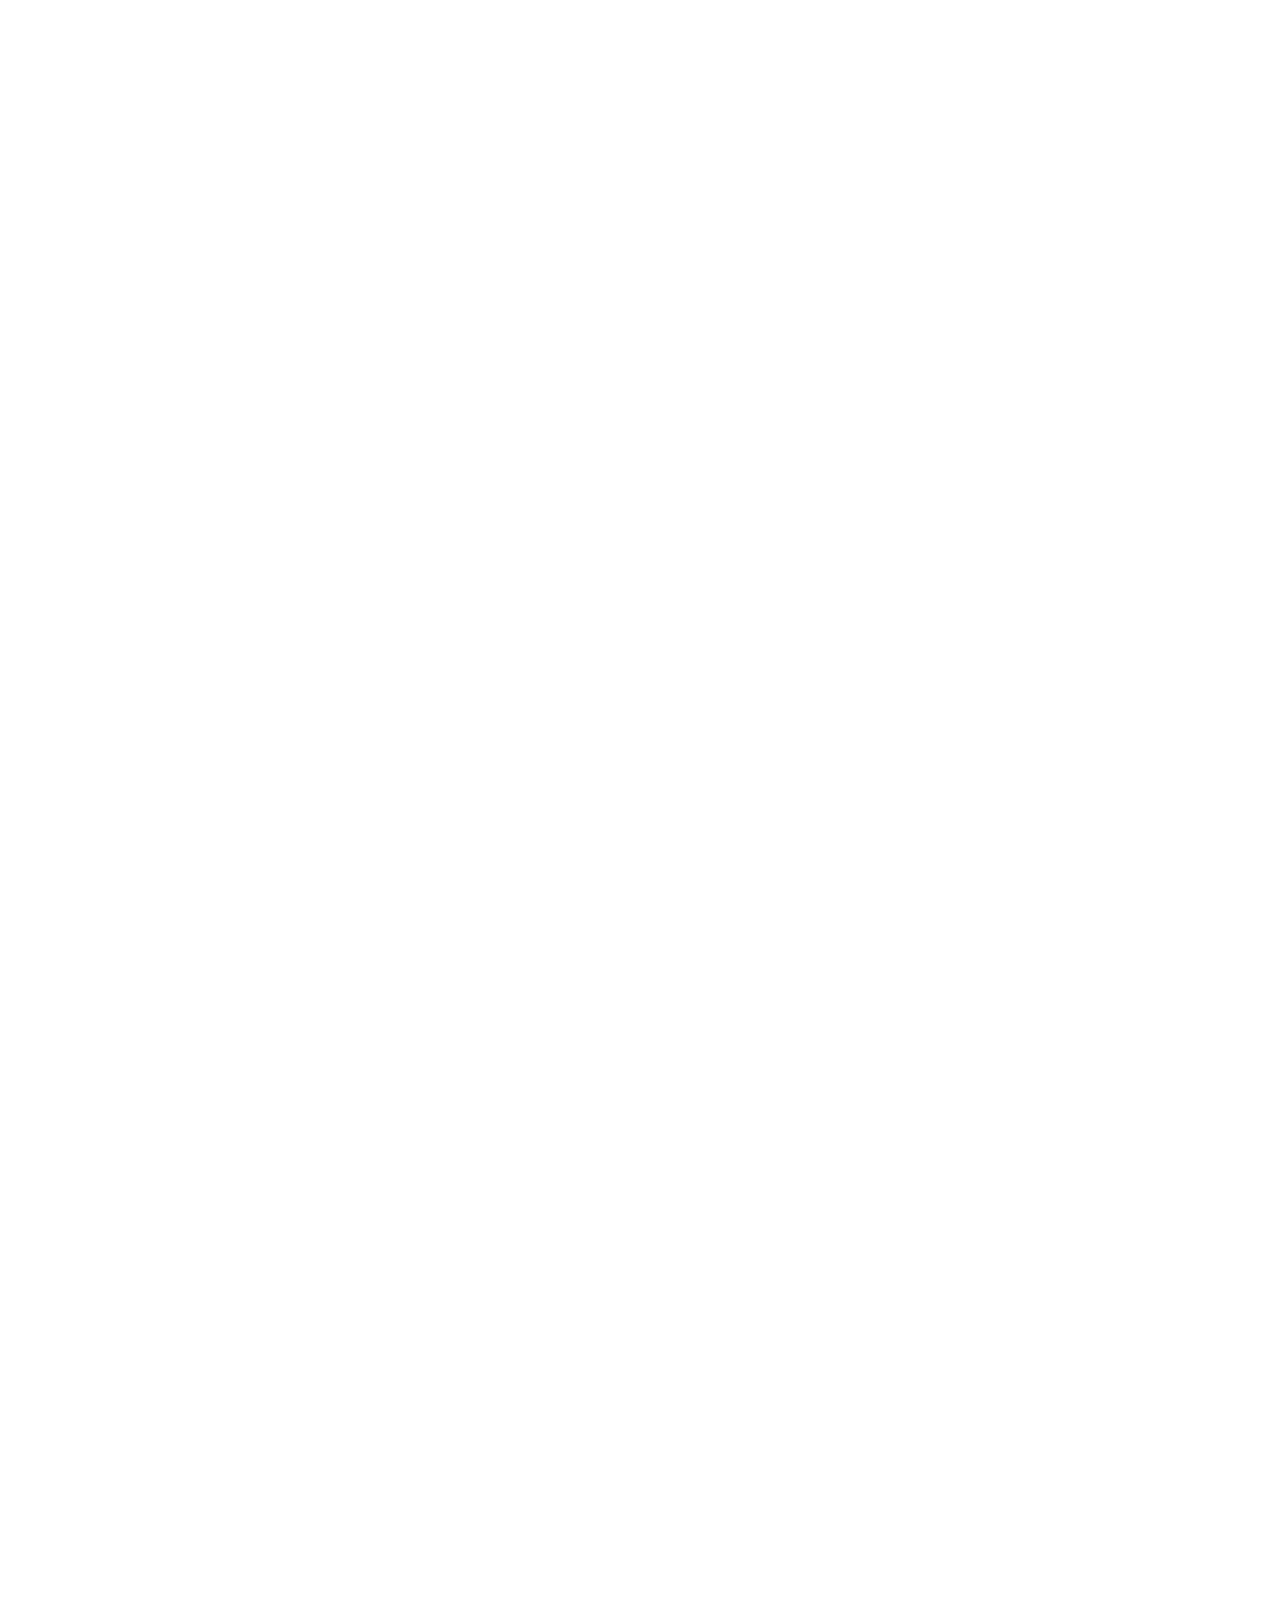
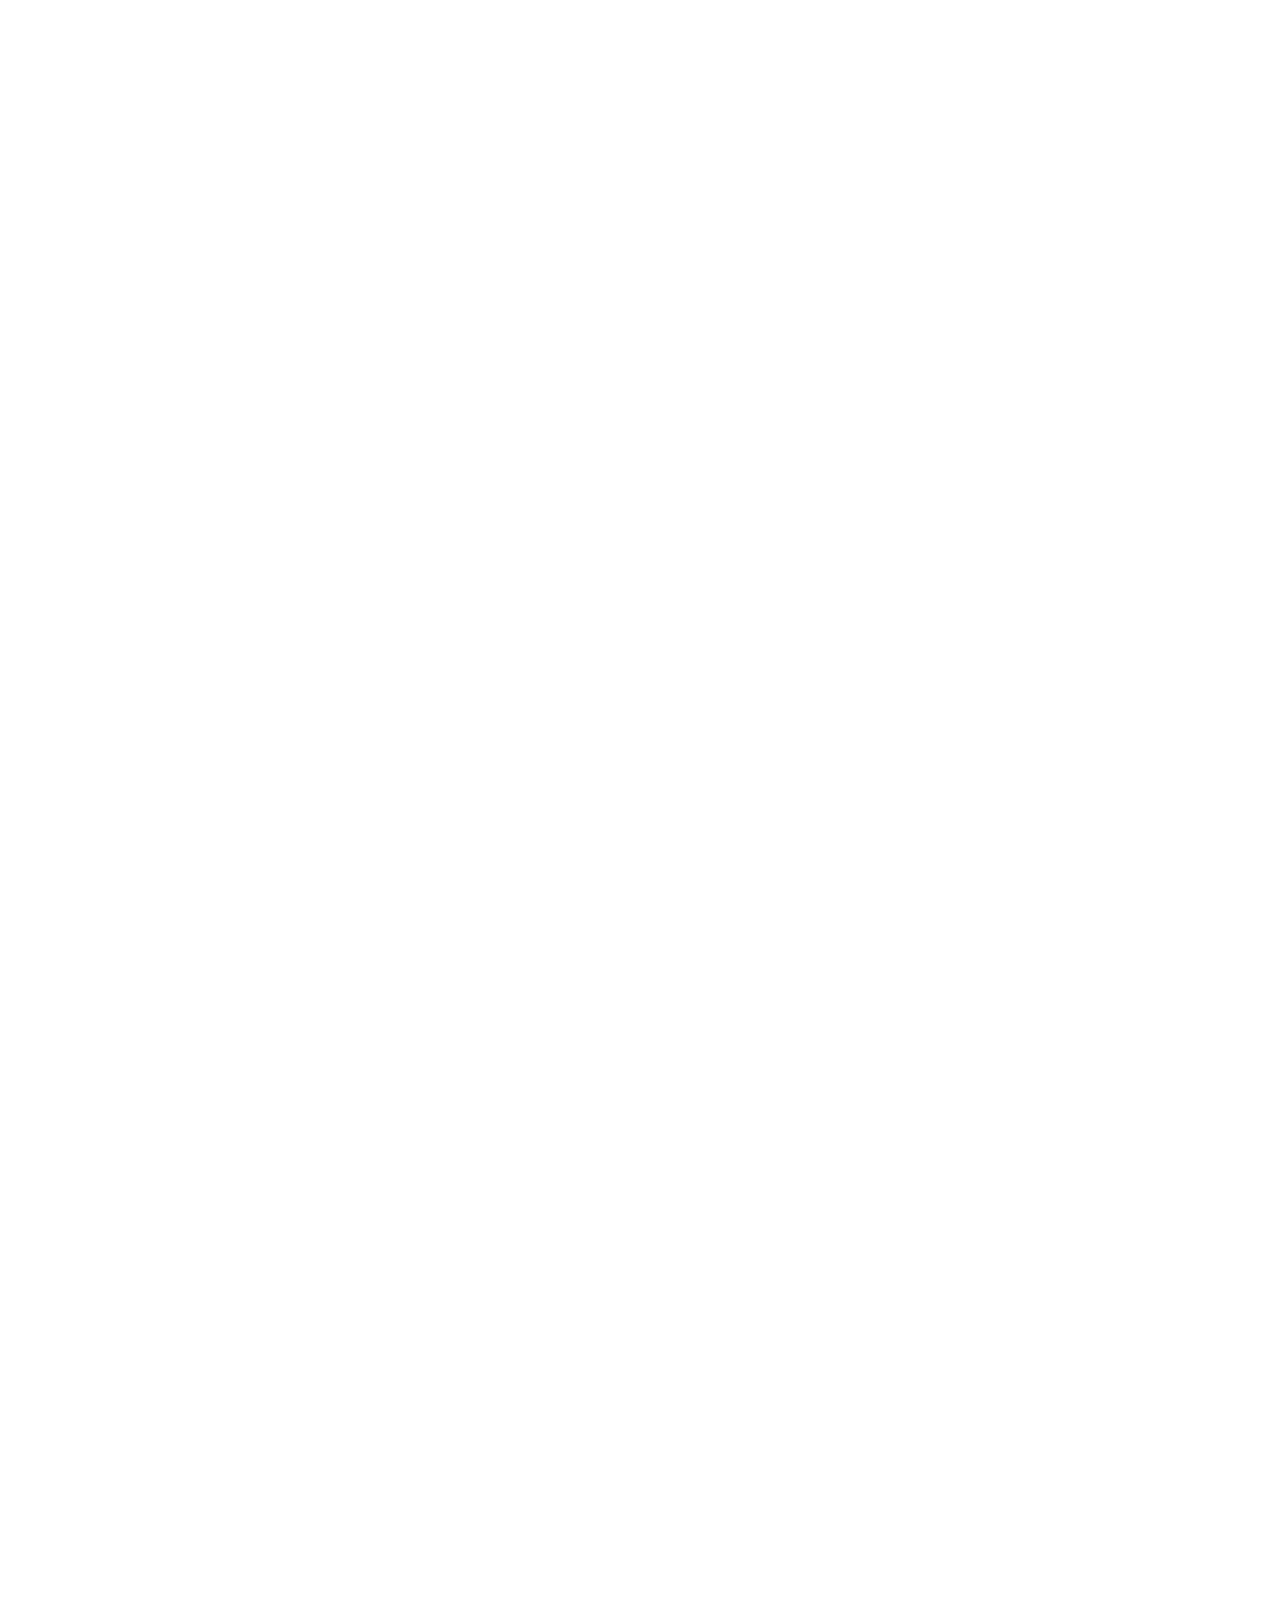
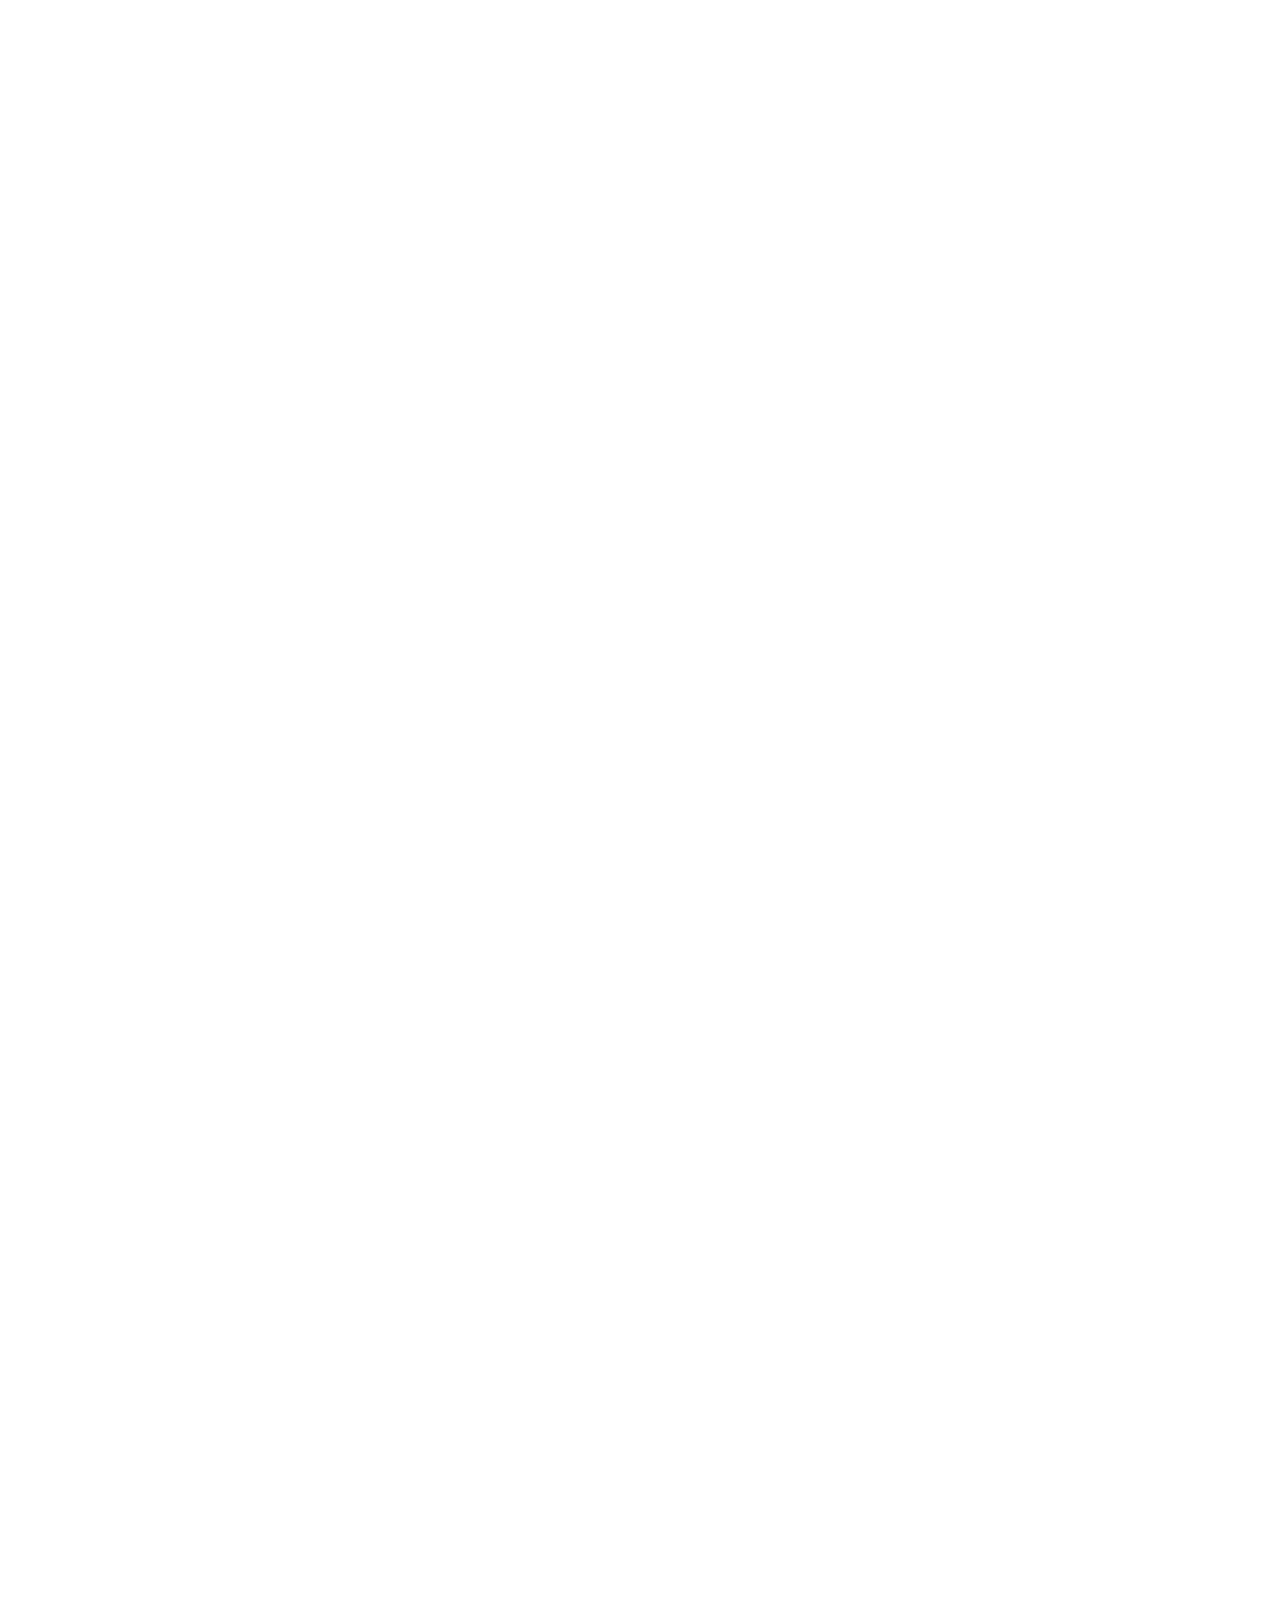
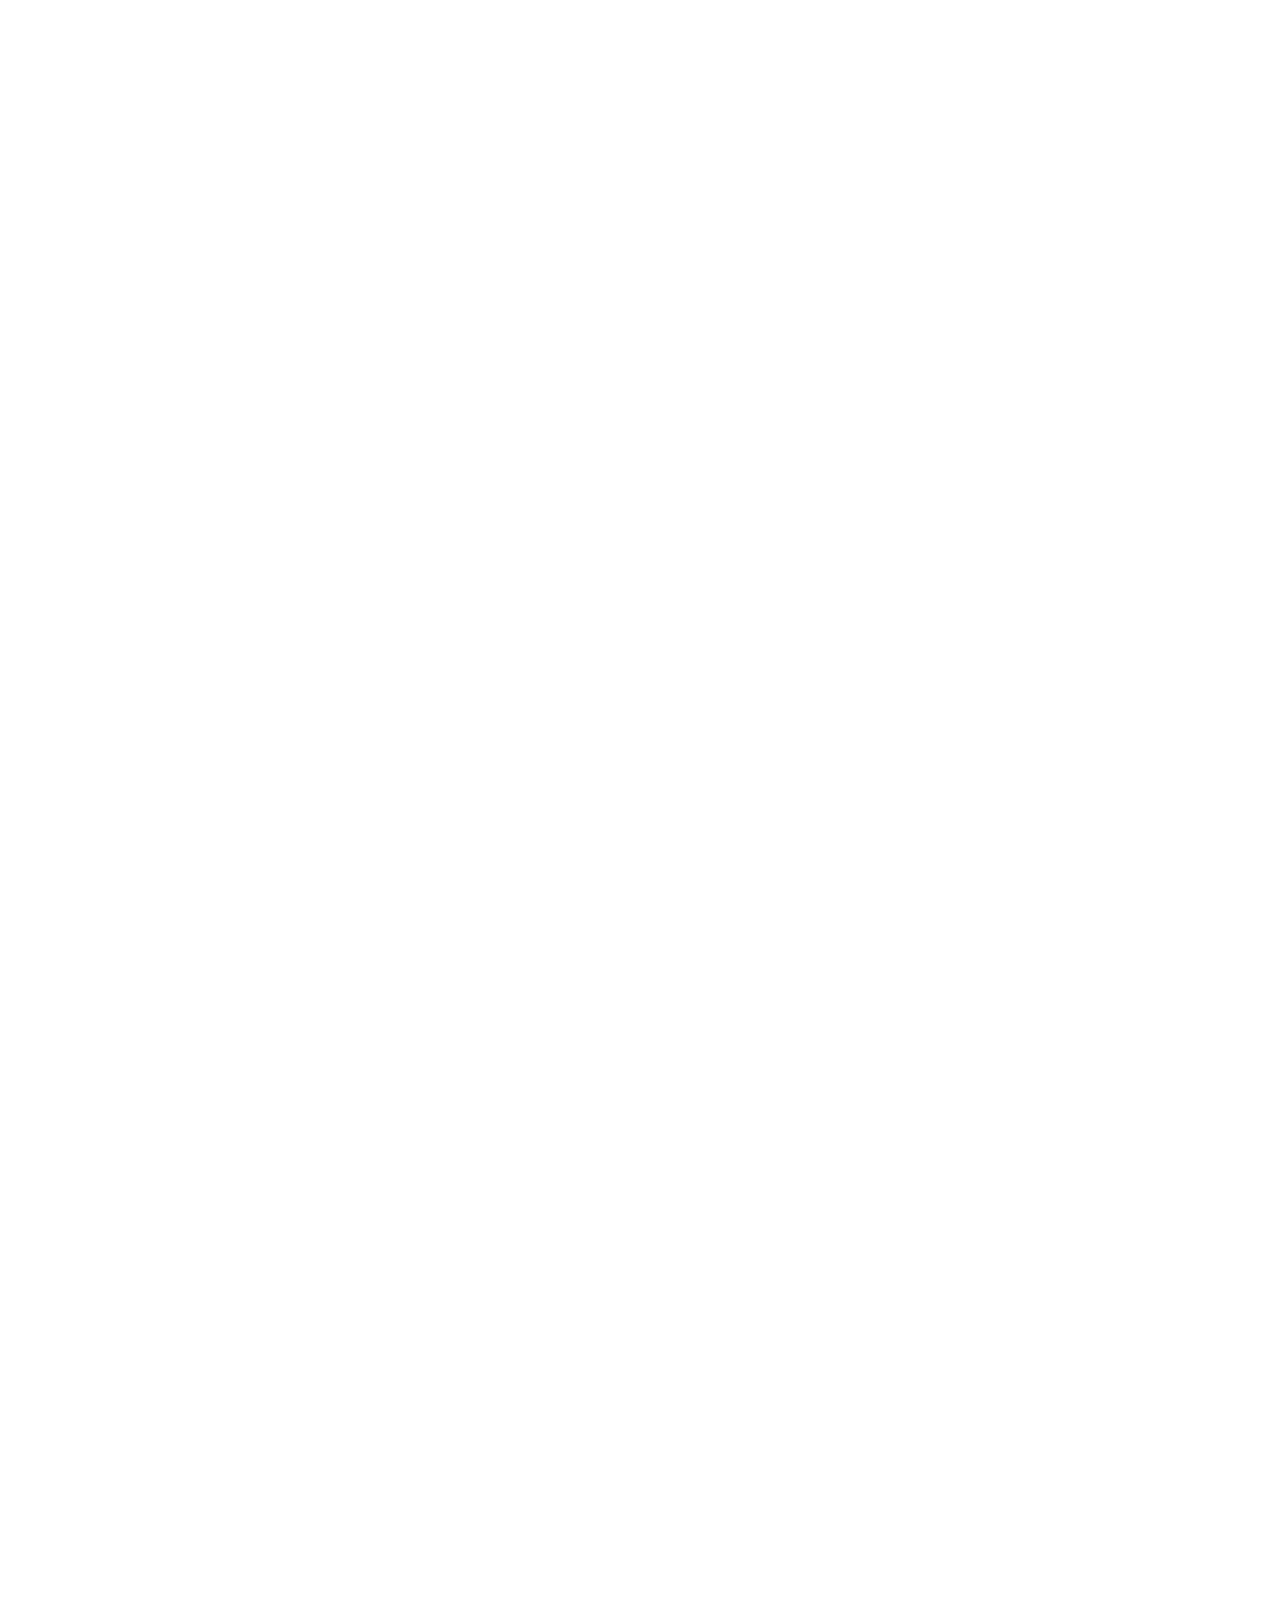
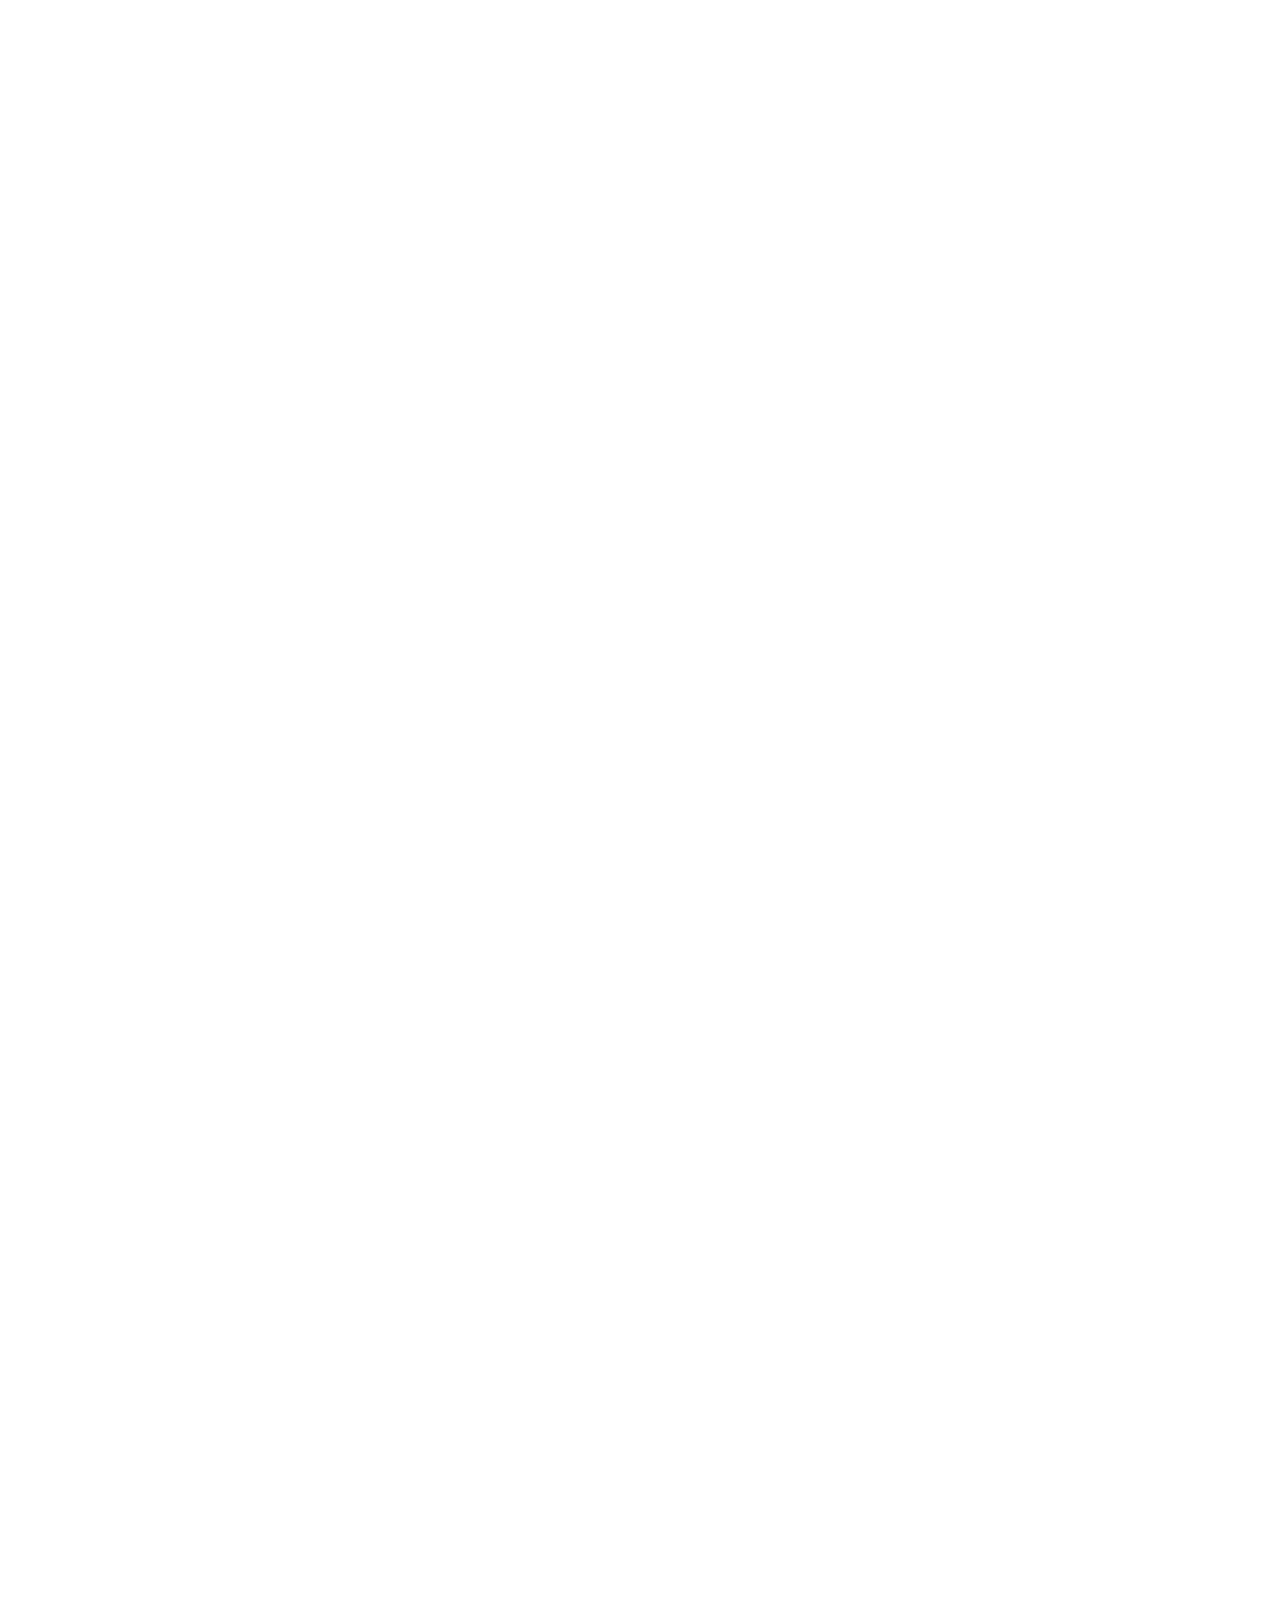
==== commit 05763f16: "Major update, added modal extended elenco photo, cartoon photos for elenco and real photos, removed " ====
--- a/index.html
+++ b/index.html
@@ -64,7 +64,7 @@
 
             <h2>Home</h2>
 
-            <div class="postWrapper">
+            <div class="postWrapper" style="grid-auto-rows: unset; grid-template-columns: none;">
 
 
                 <div class="postBoxSingle" style="width: '100%'; grid-column-start: 1; grid-column-end: 4;
@@ -79,6 +79,11 @@
 
                 </div>
 
+            </div>
+
+            <h2 class="year-title">2023</h2>
+
+            <div class="postWrapper">
 
                 <div class="postBoxSingle">
 
@@ -115,6 +120,576 @@
 
                 <div class="postBoxSingle">
 
+                    <img src="public/assets/home-photos/grupinho-isa/photo8.jpeg" />
+
+                    <h3>Jefferson fotos</h3>
+
+                    <p>Momento aleatório</p>
+
+                </div>
+
+
+
+                <div class="postBoxSingle">
+
+                    <img src="public/assets/home-photos/fotos/fabiano1.jpeg" />
+
+                    <h3>Fabiano (Rato 🐭)</h3>
+
+                    <p>sim</p>
+
+                </div>
+                
+
+
+                <div class="postBoxSingle">
+
+                    <img src="public/assets/home-photos/fotos/aula_vaga1.jpeg" />
+
+                    <h3>Aula vaga 🥸</h3>
+
+                    <p>De novo cara</p>
+
+                </div>
+
+
+
+                <div class="postBoxSingle">
+
+                    <img src="public/assets/home-photos/fotos/informatica1.jpeg" />
+
+                    <h3>Informática</h3>
+
+                    <p>ta</p>
+
+                </div>
+
+
+
+                <div class="postBoxSingle">
+
+                    <img src="public/assets/home-photos/fotos/poli_alana1.jpeg" />
+
+                    <h3>Poli e Alana</h3>
+
+                    <p>Poli e Alana 👍</p>
+
+                </div>
+
+
+
+                <div class="postBoxSingle">
+
+                    <img src="public/assets/home-photos/fotos/esperando_embora1.jpeg" />
+
+                    <h3>Esperando pra ir embora 🎒</h3>
+
+                    <p>Não aguento mais</p>
+
+                </div>
+
+
+
+                <div class="postBoxSingle">
+
+                    <img src="public/assets/home-photos/fotos/funeral_natan.jpeg" />
+
+                    <h3>Funeral do Natan</h3>
+
+                    <p>...</p>
+
+                </div>
+
+
+
+                <div class="postBoxSingle">
+
+                    <img src="public/assets/home-photos/fotos/programador1.jpeg" />
+
+                    <h3>Programador 😎</h3>
+
+                    <p>Gatinho rsrs 🤭</p>
+
+                </div>
+
+
+
+                <div class="postBoxSingle">
+
+                    <img src="public/assets/home-photos/fotos/ultimo_dia_aula_2023.jpeg" />
+
+                    <h3>Último dia de aula 🤩</h3>
+
+                    <p>Finalmente</p>
+
+                </div>
+
+
+
+                <div class="postBoxSingle">
+
+                    <img src="public/assets/home-photos/fotos/novo_personagem_jujutsu.jpeg" />
+
+                    <h3>Novo personagem de jujutsu</h3>
+
+                    <p>não entendi</p>
+
+                </div>
+
+
+
+                <div class="postBoxSingle">
+
+                    <img src="public/assets/home-photos/fotos/nietsche1.jpeg" />
+
+                    <h3>Jesus contra Nietzsche</h3>
+
+                    <p>...</p>
+
+                </div>
+
+
+
+                <div class="postBoxSingle">
+
+                    <img src="public/assets/home-photos/fotos/atividade_professor_filosofia.jpeg" />
+
+                    <h3>Atividade do professor de filosofia</h3>
+
+                    <p>Manda salve</p>
+
+                </div>
+
+
+
+                <div class="postBoxSingle">
+
+                    <img src="public/assets/home-photos/fotos/isa_nathan_vitor.jpeg" />
+
+                    <h3>Isa, Nathan e Vitor</h3>
+
+                    <p>Sim</p>
+
+                </div>
+
+
+
+                <div class="postBoxSingle">
+
+                    <img src="public/assets/home-photos/fotos/turma_empenhada_estudar.jpeg" />
+
+                    <h3>Uma turma muito empenhada em estudar 🤓</h3>
+
+                    <p>Apenas fatos</p>
+
+                </div>
+
+
+
+                <div class="postBoxSingle">
+
+                    <img src="public/assets/home-photos/fotos/fabiano2.jpeg" />
+
+                    <h3>🤨</h3>
+
+                    <p>🤨</p>
+
+                </div>
+
+
+
+                <div class="postBoxSingle">
+
+                    <img src="public/assets/home-photos/fotos/douleski.jpeg" />
+
+                    <h3>Douleski</h3>
+
+                    <p>kkkkkkkkkkkkkkkkkkkkkk</p>
+
+                </div>
+
+
+
+                <div class="postBoxSingle">
+
+                    <img src="public/assets/home-photos/fotos/assistindo_tcc.jpeg" />
+
+                    <h3>Assistindo os TCC ✨</h3>
+
+                    <p>Apenas</p>
+
+                </div>
+
+
+
+                <div class="postBoxSingle">
+
+                    <img src="public/assets/home-photos/fotos/esperando_embora2.jpeg" />
+
+                    <h3>Esperando pra ir embora de novo</h3>
+
+                    <p>again?</p>
+
+                </div>
+
+
+
+                <div class="postBoxSingle">
+
+                    <img src="public/assets/home-photos/fotos/terror.jpeg" />
+
+                    <h3>Terror</h3>
+
+                    <p>😱😨</p>
+
+                </div>
+
+
+
+                <div class="postBoxSingle">
+
+                    <img src="public/assets/home-photos/fotos/douglas_daleski.jpeg" />
+
+                    <h3>Douglas e Daleski 🤝</h3>
+
+                    <p>Parças</p>
+
+                </div>
+
+
+
+                <div class="postBoxSingle">
+
+                    <img src="public/assets/home-photos/fotos/soninho.jpeg" />
+
+                    <h3>Soninho 😴</h3>
+
+                    <p>😴</p>
+
+                </div>
+
+
+
+                <div class="postBoxSingle">
+
+                    <img src="public/assets/home-photos/fotos/adotada_outra_sala.jpeg" />
+
+                    <h3>A adotada da outra sala</h3>
+
+                    <p>💖</p>
+
+                </div>
+
+
+
+                <div class="postBoxSingle">
+
+                    <img src="public/assets/home-photos/fotos/apresentacao_final_ano.jpeg" />
+
+                    <h3>A apresentação de final de ano</h3>
+
+                    <p>Muito bonita a apresentação 😎</p>
+
+                </div>
+
+
+
+                <div class="postBoxSingle">
+
+                    <img src="public/assets/home-photos/fotos/interacoes.jpeg" />
+
+                    <h3>Interações</h3>
+
+                    <p>kkk</p>
+
+                </div>
+
+
+
+                <div class="postBoxSingle">
+
+                    <img src="public/assets/home-photos/fotos/boxeador.jpeg" />
+
+                    <h3>Boxeador</h3>
+
+                    <p>Mete marcha porradeiro</p>
+
+                </div>
+
+
+
+                <div class="postBoxSingle">
+
+                    <img src="public/assets/home-photos/fotos/jogos.jpeg" />
+
+                    <h3>Jogos</h3>
+
+                    <p>Games</p>
+
+                </div>
+
+
+
+                <div class="postBoxSingle">
+
+                    <img src="public/assets/home-photos/fotos/estudos.jpeg" />
+
+                    <h3>Estudos</h3>
+
+                    <p>Studys</p>
+
+                </div>
+
+
+
+                <div class="postBoxSingle">
+
+                    <img src="public/assets/home-photos/fotos/filme_fnaf_adotados.jpeg" />
+
+                    <h3>Filme de fnaf com os adotados da outra turma</h3>
+
+                    <p>My little pony</p>
+
+                </div>
+
+
+
+                <div class="postBoxSingle">
+
+                    <img src="public/assets/home-photos/fotos/bone_roubado_daleski.jpeg" />
+
+                    <h3>Boné roubado do daleski ✅😎</h3>
+
+                    <p>Sim</p>
+
+                </div>
+
+
+
+                <div class="postBoxSingle">
+
+                    <img src="public/assets/home-photos/fotos/passeio.jpeg" />
+
+                    <h3>Passeio</h3>
+
+                    <p>passeio 🤝</p>
+
+                </div>
+
+
+
+                <div class="postBoxSingle">
+
+                    <img src="public/assets/home-photos/fotos/apresentacao1.jpeg" />
+
+                    <h3>Apresentação</h3>
+
+                    <p>Muito bom tá?</p>
+
+                </div>
+
+
+
+                <div class="postBoxSingle">
+
+                    <img src="public/assets/home-photos/fotos/daleski_kawai.jpeg" />
+
+                    <h3>Daleski Kawai</h3>
+
+                    <p>kkkkkkkkk</p>
+
+                </div>
+
+
+
+                <div class="postBoxSingle">
+
+                    <img src="public/assets/home-photos/fotos/multiverso.jpeg" />
+
+                    <h3>Multiverso</h3>
+
+                    <p>manda salve</p>
+
+                </div>
+
+
+
+                <div class="postBoxSingle">
+
+                    <img src="public/assets/home-photos/fotos/dia_festa.jpeg" />
+
+                    <h3>Dia de festa</h3>
+
+                    <p>😀</p>
+
+                </div>
+
+
+
+                <div class="postBoxSingle">
+
+                    <img src="public/assets/home-photos/fotos/foto_tablet_escola.jpeg" />
+
+                    <h3>Foto do tablet da escola</h3>
+
+                    <p>😀</p>
+
+                </div>
+
+
+
+                <div class="postBoxSingle">
+
+                    <img src="public/assets/home-photos/fotos/rato_do_shrek.jpeg" />
+
+                    <h3>Rato do Shrek</h3>
+
+                    <p>😀</p>
+
+                </div>
+
+
+
+                <div class="postBoxSingle">
+
+                    <img src="public/assets/home-photos/fotos/homem_toba.jpeg" />
+
+                    <h3>Homem toba</h3>
+
+                    <p>🐎</p>
+
+                </div>
+
+
+
+                <div class="postBoxSingle">
+
+                    <img src="public/assets/home-photos/fotos/magos.jpeg" />
+
+                    <h3>Magos 🪄🧙‍♂️</h3>
+
+                    <p>alabradacadrabaaa</p>
+
+                </div>
+
+
+
+                <div class="postBoxSingle">
+
+                    <img src="public/assets/home-photos/fotos/passeio_tobermann.jpeg" />
+
+                    <h3>Passeio por conta do tobermann</h3>
+
+                    <p>Comidas</p>
+
+                </div>
+
+
+
+                <div class="postBoxSingle">
+
+                    <img src="public/assets/home-photos/fotos/programacao.jpeg" />
+
+                    <h3>Programação</h3>
+
+                    <p>Enzo codificações 👨‍💻</p>
+
+                </div>
+
+
+
+                <div class="postBoxSingle">
+
+                    <img src="public/assets/home-photos/fotos/douglas1.jpeg" />
+
+                    <h3>🤗</h3>
+
+                    <p>🤗</p>
+
+                </div>
+
+
+
+                <div class="postBoxSingle">
+
+                    <img src="public/assets/home-photos/fotos/venus.jpeg" />
+
+                    <h3>🕺🏻</h3>
+
+                    <p>🕺🏻</p>
+
+                </div>
+
+
+
+                <div class="postBoxSingle">
+
+                    <img src="public/assets/home-photos/fotos/festa_julina.jpeg" />
+
+                    <h3>Festa julina</h3>
+
+                    <p>casacos</p>
+
+                </div>
+
+
+
+                <div class="postBoxSingle">
+
+                    <img src="public/assets/home-photos/fotos/vitor.jpeg" />
+
+                    <h3>Óculos roubado da isa</h3>
+
+                    <p>linda</p>
+
+                </div>
+
+
+
+                <div class="postBoxSingle">
+
+                    <img src="public/assets/home-photos/fotos/vitor2.jpeg" />
+
+                    <h3>Sem descrição pra isso</h3>
+
+                    <p>Apenas</p>
+
+                </div>
+
+
+
+                <div class="postBoxSingle">
+
+                    <img src="public/assets/home-photos/fotos/reacao.jpeg" />
+
+                    <h3>😐</h3>
+
+                    <p>Reação</p>
+
+                </div>
+
+
+
+                <div class="postBoxSingle">
+
+                    <img src="public/assets/home-photos/fotos/aaa.jpeg" />
+
+                    <h3>Sem descrição pra isso também</h3>
+
+                    <p>Sem descrição pra isso também</p>
+
+                </div>
+
+            </div> <!-- End 2023 -->
+
+
+            <h2 class="year-title">2024</h2>
+
+
+            <div class="postWrapper"> <!-- 2024 -->
+
+                <div class="postBoxSingle">
+
                     <img src="public/assets/home-photos/grupinho-leticia/photo3.jpeg" />
 
                     <h3>Friends 🫂</h3>
@@ -215,746 +790,180 @@
 
                 </div>
 
-
-
-                <div class="postBoxSingle">
-
-                    <img src="public/assets/home-photos/grupinho-isa/photo8.jpeg" />
-
-                    <h3>Jefferson fotos</h3>
-
-                    <p>Momento aleatório</p>
-
-                </div>
-
-
-
-                <div class="postBoxSingle">
-
-                    <img src="public/assets/home-photos/fotos/fabiano1.jpeg" />
-
-                    <h3>Fabiano (Rato 🐭)</h3>
+                <div class="postBoxSingle">
+
+                    <img src="public/assets/home-photos/fotos/grupinho.jpeg" />
+
+                    <h3>Grupinho</h3>
+
+                    <p>Grupinho</p>
+
+                </div>
+
+
+
+                <div class="postBoxSingle">
+
+                    <img src="public/assets/home-photos/fotos/grupinho2.jpeg" />
+
+                    <h3>✨✨✨</h3>
+
+                    <p>✨✨✨</p>
+
+                </div>
+
+
+
+                <div class="postBoxSingle">
+
+                    <img src="public/assets/home-photos/fotos/grupinho3.jpeg" />
+
+                    <h3>😗😗</h3>
+
+                    <p>😗😗</p>
+
+                </div>
+
+
+
+                <div class="postBoxSingle">
+
+                    <img src="public/assets/home-photos/fotos/venus_helora.jpeg" />
+
+                    <h3>⚔️</h3>
+
+                    <p>cansei de digitar</p>
+
+                </div>
+
+
+
+                <div class="postBoxSingle">
+
+                    <img src="public/assets/home-photos/fotos/laboratorio.jpeg" />
+
+                    <h3>Laboratório 🧪</h3>
+
+                    <p>🧫</p>
+
+                </div>
+
+
+
+                <div class="postBoxSingle">
+
+                    <img src="public/assets/home-photos/fotos/di_cria.jpeg" />
+
+                    <h3>Di cria né pae 🤫</h3>
+
+                    <p>🤫</p>
+
+                </div>
+
+
+
+                <div class="postBoxSingle">
+
+                    <img src="public/assets/home-photos/fotos/estrela.jpeg" />
+
+                    <h3>⭐</h3>
 
                     <p>sim</p>
 
                 </div>
-                
-
-
-                <div class="postBoxSingle">
-
-                    <img src="public/assets/home-photos/fotos/aula_vaga1.jpeg" />
-
-                    <h3>Aula vaga 🥸</h3>
-
-                    <p>De novo cara</p>
-
-                </div>
-
-
-
-                <div class="postBoxSingle">
-
-                    <img src="public/assets/home-photos/fotos/informatica1.jpeg" />
+
+
+
+                <div class="postBoxSingle">
+
+                    <img src="public/assets/home-photos/fotos/dna_figado.jpeg" />
+
+                    <h3>DNA do fígado kkkkkkkk</h3>
+
+                    <p>parece coco</p>
+
+                </div>
+
+
+
+                <div class="postBoxSingle">
+
+                    <img src="public/assets/home-photos/fotos/trabalho_ed_financeira_podcast.jpeg" />
+
+                    <h3>Trabalho educação financeira podcast</h3>
+
+                    <p>investimentos 😎</p>
+
+                </div>
+
+
+
+                <div class="postBoxSingle">
+
+                    <img src="public/assets/home-photos/fotos/seguranca.jpeg" />
+
+                    <h3>Segurança</h3>
+
+                    <p>Segurança</p>
+
+                </div>
+
+
+
+                <div class="postBoxSingle">
+
+                    <img src="public/assets/home-photos/fotos/primeiro_dia_aula.jpeg" />
+
+                    <h3>Primeiro dia de aula</h3>
+
+                    <p>Que maneiro titia</p>
+
+                </div>
+
+
+
+                <div class="postBoxSingle">
+
+                    <img src="public/assets/home-photos/fotos/aniversario_lele.jpeg" />
+
+                    <h3>Aniversário da lele</h3>
+
+                    <p>Sim</p>
+
+                </div>
+
+
+
+                <div class="postBoxSingle">
+
+                    <img src="public/assets/home-photos/fotos/violao.jpeg" />
+
+                    <h3>Violão kkkk</h3>
+
+                    <p>Sim</p>
+
+                </div>
+
+
+
+                <div class="postBoxSingle">
+
+                    <img src="public/assets/home-photos/fotos/grupinho4.jpeg" />
+
+                    <h3>Preto e branco misturados numa mesma foto</h3>
+
+                    <p>Sim</p>
+
+                </div>
+
+
+
+                <div class="postBoxSingle">
+
+                    <img src="public/assets/home-photos/fotos/informatica2.jpeg" />
 
                     <h3>Informática</h3>
 
-                    <p>ta</p>
-
-                </div>
-
-
-
-                <div class="postBoxSingle">
-
-                    <img src="public/assets/home-photos/fotos/poli_alana1.jpeg" />
-
-                    <h3>Poli e Alana</h3>
-
-                    <p>Poli e Alana 👍</p>
-
-                </div>
-
-
-
-                <div class="postBoxSingle">
-
-                    <img src="public/assets/home-photos/fotos/esperando_embora1.jpeg" />
-
-                    <h3>Esperando pra ir embora 🎒</h3>
-
-                    <p>Não aguento mais</p>
-
-                </div>
-
-
-
-                <div class="postBoxSingle">
-
-                    <img src="public/assets/home-photos/fotos/funeral_natan.jpeg" />
-
-                    <h3>Funeral do Natan</h3>
-
-                    <p>...</p>
-
-                </div>
-
-
-
-                <div class="postBoxSingle">
-
-                    <img src="public/assets/home-photos/fotos/programador1.jpeg" />
-
-                    <h3>Programador 😎</h3>
-
-                    <p>Gatinho rsrs 🤭</p>
-
-                </div>
-
-
-
-                <div class="postBoxSingle">
-
-                    <img src="public/assets/home-photos/fotos/ultimo_dia_aula_2023.jpeg" />
-
-                    <h3>Último dia de aula 🤩</h3>
-
-                    <p>Finalmente</p>
-
-                </div>
-
-
-
-                <div class="postBoxSingle">
-
-                    <img src="public/assets/home-photos/fotos/novo_personagem_jujutsu.jpeg" />
-
-                    <h3>Novo personagem de jujutsu</h3>
-
-                    <p>não entendi</p>
-
-                </div>
-
-
-
-                <div class="postBoxSingle">
-
-                    <img src="public/assets/home-photos/fotos/nietsche1.jpeg" />
-
-                    <h3>Jesus contra Nietzsche</h3>
-
-                    <p>...</p>
-
-                </div>
-
-
-
-                <div class="postBoxSingle">
-
-                    <img src="public/assets/home-photos/fotos/atividade_professor_filosofia.jpeg" />
-
-                    <h3>Atividade do professor de filosofia</h3>
-
-                    <p>Manda salve</p>
-
-                </div>
-
-
-
-                <div class="postBoxSingle">
-
-                    <img src="public/assets/home-photos/fotos/isa_nathan_vitor.jpeg" />
-
-                    <h3>Isa, Nathan e Vitor</h3>
-
-                    <p>Sim</p>
-
-                </div>
-
-
-
-                <div class="postBoxSingle">
-
-                    <img src="public/assets/home-photos/fotos/turma_empenhada_estudar.jpeg" />
-
-                    <h3>Uma turma muito empenhada em estudar 🤓</h3>
-
-                    <p>Apenas fatos</p>
-
-                </div>
-
-
-
-                <div class="postBoxSingle">
-
-                    <img src="public/assets/home-photos/fotos/fabiano2.jpeg" />
-
-                    <h3>🤨</h3>
-
-                    <p>🤨</p>
-
-                </div>
-
-
-
-                <div class="postBoxSingle">
-
-                    <img src="public/assets/home-photos/fotos/douleski.jpeg" />
-
-                    <h3>Douleski</h3>
-
-                    <p>kkkkkkkkkkkkkkkkkkkkkk</p>
-
-                </div>
-
-
-
-                <div class="postBoxSingle">
-
-                    <img src="public/assets/home-photos/fotos/assistindo_tcc.jpeg" />
-
-                    <h3>Assistindo os TCC ✨</h3>
-
-                    <p>Apenas</p>
-
-                </div>
-
-
-
-                <div class="postBoxSingle">
-
-                    <img src="public/assets/home-photos/fotos/esperando_embora2.jpeg" />
-
-                    <h3>Esperando pra ir embora de novo</h3>
-
-                    <p>again?</p>
-
-                </div>
-
-
-
-                <div class="postBoxSingle">
-
-                    <img src="public/assets/home-photos/fotos/terror.jpeg" />
-
-                    <h3>Terror</h3>
-
-                    <p>😱😨</p>
-
-                </div>
-
-
-
-                <div class="postBoxSingle">
-
-                    <img src="public/assets/home-photos/fotos/douglas_daleski.jpeg" />
-
-                    <h3>Douglas e Daleski 🤝</h3>
-
-                    <p>Parças</p>
-
-                </div>
-
-
-
-                <div class="postBoxSingle">
-
-                    <img src="public/assets/home-photos/fotos/soninho.jpeg" />
-
-                    <h3>Soninho 😴</h3>
-
-                    <p>😴</p>
-
-                </div>
-
-
-
-                <div class="postBoxSingle">
-
-                    <img src="public/assets/home-photos/fotos/adotada_outra_sala.jpeg" />
-
-                    <h3>A adotada da outra sala</h3>
-
-                    <p>💖</p>
-
-                </div>
-
-
-
-                <div class="postBoxSingle">
-
-                    <img src="public/assets/home-photos/fotos/apresentacao_final_ano.jpeg" />
-
-                    <h3>A apresentação de final de ano</h3>
-
-                    <p>Muito bonita a apresentação 😎</p>
-
-                </div>
-
-
-
-                <div class="postBoxSingle">
-
-                    <img src="public/assets/home-photos/fotos/interacoes.jpeg" />
-
-                    <h3>Interações</h3>
-
-                    <p>kkk</p>
-
-                </div>
-
-
-
-                <div class="postBoxSingle">
-
-                    <img src="public/assets/home-photos/fotos/boxeador.jpeg" />
-
-                    <h3>Boxeador</h3>
-
-                    <p>Mete marcha porradeiro</p>
-
-                </div>
-
-
-
-                <div class="postBoxSingle">
-
-                    <img src="public/assets/home-photos/fotos/jogos.jpeg" />
-
-                    <h3>Jogos</h3>
-
-                    <p>Games</p>
-
-                </div>
-
-
-
-                <div class="postBoxSingle">
-
-                    <img src="public/assets/home-photos/fotos/estudos.jpeg" />
-
-                    <h3>Estudos</h3>
-
-                    <p>Studys</p>
-
-                </div>
-
-
-
-                <div class="postBoxSingle">
-
-                    <img src="public/assets/home-photos/fotos/filme_fnaf_adotados.jpeg" />
-
-                    <h3>Filme de fnaf com os adotados da outra turma</h3>
-
-                    <p>My little pony</p>
-
-                </div>
-
-
-
-                <div class="postBoxSingle">
-
-                    <img src="public/assets/home-photos/fotos/bone_roubado_daleski.jpeg" />
-
-                    <h3>Boné roubado do daleski ✅😎</h3>
-
-                    <p>Sim</p>
-
-                </div>
-
-
-
-                <div class="postBoxSingle">
-
-                    <img src="public/assets/home-photos/fotos/passeio.jpeg" />
-
-                    <h3>Passeio</h3>
-
-                    <p>passeio 🤝</p>
-
-                </div>
-
-
-
-                <div class="postBoxSingle">
-
-                    <img src="public/assets/home-photos/fotos/apresentacao1.jpeg" />
-
-                    <h3>Apresentação</h3>
-
-                    <p>Muito bom tá?</p>
-
-                </div>
-
-
-
-                <div class="postBoxSingle">
-
-                    <img src="public/assets/home-photos/fotos/daleski_kawai.jpeg" />
-
-                    <h3>Daleski Kawai</h3>
-
-                    <p>kkkkkkkkk</p>
-
-                </div>
-
-
-
-                <div class="postBoxSingle">
-
-                    <img src="public/assets/home-photos/fotos/multiverso.jpeg" />
-
-                    <h3>Multiverso</h3>
-
-                    <p>manda salve</p>
-
-                </div>
-
-
-
-                <div class="postBoxSingle">
-
-                    <img src="public/assets/home-photos/fotos/dia_festa.jpeg" />
-
-                    <h3>Dia de festa</h3>
-
-                    <p>😀</p>
-
-                </div>
-
-
-
-                <div class="postBoxSingle">
-
-                    <img src="public/assets/home-photos/fotos/foto_tablet_escola.jpeg" />
-
-                    <h3>Foto do tablet da escola</h3>
-
-                    <p>😀</p>
-
-                </div>
-
-
-
-                <div class="postBoxSingle">
-
-                    <img src="public/assets/home-photos/fotos/rato_do_shrek.jpeg" />
-
-                    <h3>Rato do Shrek</h3>
-
-                    <p>😀</p>
-
-                </div>
-
-
-
-                <div class="postBoxSingle">
-
-                    <img src="public/assets/home-photos/fotos/homem_toba.jpeg" />
-
-                    <h3>Homem toba</h3>
-
-                    <p>🐎</p>
-
-                </div>
-
-
-
-                <div class="postBoxSingle">
-
-                    <img src="public/assets/home-photos/fotos/magos.jpeg" />
-
-                    <h3>Magos 🪄🧙‍♂️</h3>
-
-                    <p>alabradacadrabaaa</p>
-
-                </div>
-
-
-
-                <div class="postBoxSingle">
-
-                    <img src="public/assets/home-photos/fotos/passeio_tobermann.jpeg" />
-
-                    <h3>Passeio por conta do tobermann</h3>
-
-                    <p>Comidas</p>
-
-                </div>
-
-
-
-                <div class="postBoxSingle">
-
-                    <img src="public/assets/home-photos/fotos/programacao.jpeg" />
-
-                    <h3>Programação</h3>
-
-                    <p>Enzo codificações 👨‍💻</p>
-
-                </div>
-
-
-
-                <div class="postBoxSingle">
-
-                    <img src="public/assets/home-photos/fotos/douglas1.jpeg" />
-
-                    <h3>🤗</h3>
-
-                    <p>🤗</p>
-
-                </div>
-
-
-
-                <div class="postBoxSingle">
-
-                    <img src="public/assets/home-photos/fotos/venus.jpeg" />
-
-                    <h3>🕺🏻</h3>
-
-                    <p>🕺🏻</p>
-
-                </div>
-
-
-
-                <div class="postBoxSingle">
-
-                    <img src="public/assets/home-photos/fotos/festa_julina.jpeg" />
-
-                    <h3>Festa julina</h3>
-
-                    <p>casacos</p>
-
-                </div>
-
-
-
-                <div class="postBoxSingle">
-
-                    <img src="public/assets/home-photos/fotos/vitor.jpeg" />
-
-                    <h3>Óculos roubado da isa</h3>
-
-                    <p>linda</p>
-
-                </div>
-
-
-
-                <div class="postBoxSingle">
-
-                    <img src="public/assets/home-photos/fotos/vitor2.jpeg" />
-
-                    <h3>Sem descrição pra isso</h3>
-
-                    <p>Apenas</p>
-
-                </div>
-
-
-
-                <div class="postBoxSingle">
-
-                    <img src="public/assets/home-photos/fotos/reacao.jpeg" />
-
-                    <h3>😐</h3>
-
-                    <p>Reação</p>
-
-                </div>
-
-
-
-                <div class="postBoxSingle">
-
-                    <img src="public/assets/home-photos/fotos/aaa.jpeg" />
-
-                    <h3>Sem descrição pra isso também</h3>
-
-                    <p>Sem descrição pra isso também</p>
-
-                </div>
-
-
-
-                <div class="postBoxSingle">
-
-                    <img src="public/assets/home-photos/fotos/grupinho.jpeg" />
-
-                    <h3>Grupinho</h3>
-
-                    <p>Grupinho</p>
-
-                </div>
-
-
-
-                <div class="postBoxSingle">
-
-                    <img src="public/assets/home-photos/fotos/grupinho2.jpeg" />
-
-                    <h3>✨✨✨</h3>
-
-                    <p>✨✨✨</p>
-
-                </div>
-
-
-
-                <div class="postBoxSingle">
-
-                    <img src="public/assets/home-photos/fotos/grupinho3.jpeg" />
-
-                    <h3>😗😗</h3>
-
-                    <p>😗😗</p>
-
-                </div>
-
-
-
-                <div class="postBoxSingle">
-
-                    <img src="public/assets/home-photos/fotos/venus_helora.jpeg" />
-
-                    <h3>⚔️</h3>
-
-                    <p>cansei de digitar</p>
-
-                </div>
-
-
-
-                <div class="postBoxSingle">
-
-                    <img src="public/assets/home-photos/fotos/laboratorio.jpeg" />
-
-                    <h3>Laboratório 🧪</h3>
-
-                    <p>🧫</p>
-
-                </div>
-
-
-
-                <div class="postBoxSingle">
-
-                    <img src="public/assets/home-photos/fotos/di_cria.jpeg" />
-
-                    <h3>Di cria né pae 🤫</h3>
-
-                    <p>🤫</p>
-
-                </div>
-
-
-
-                <div class="postBoxSingle">
-
-                    <img src="public/assets/home-photos/fotos/estrela.jpeg" />
-
-                    <h3>⭐</h3>
-
-                    <p>sim</p>
-
-                </div>
-
-
-
-                <div class="postBoxSingle">
-
-                    <img src="public/assets/home-photos/fotos/dna_figado.jpeg" />
-
-                    <h3>DNA do fígado kkkkkkkk</h3>
-
-                    <p>parece coco</p>
-
-                </div>
-
-
-
-                <div class="postBoxSingle">
-
-                    <img src="public/assets/home-photos/fotos/trabalho_ed_financeira_podcast.jpeg" />
-
-                    <h3>Trabalho educação financeira podcast</h3>
-
-                    <p>investimentos 😎</p>
-
-                </div>
-
-
-
-                <div class="postBoxSingle">
-
-                    <img src="public/assets/home-photos/fotos/seguranca.jpeg" />
-
-                    <h3>Segurança</h3>
-
-                    <p>Segurança</p>
-
-                </div>
-
-
-
-                <div class="postBoxSingle">
-
-                    <img src="public/assets/home-photos/fotos/primeiro_dia_aula.jpeg" />
-
-                    <h3>Primeiro dia de aula</h3>
-
-                    <p>Que maneiro titia</p>
-
-                </div>
-
-
-
-                <div class="postBoxSingle">
-
-                    <img src="public/assets/home-photos/fotos/aniversario_lele.jpeg" />
-
-                    <h3>Aniversário da lele</h3>
-
-                    <p>Sim</p>
-
-                </div>
-
-
-
-                <div class="postBoxSingle">
-
-                    <img src="public/assets/home-photos/fotos/violao.jpeg" />
-
-                    <h3>Violão kkkk</h3>
-
-                    <p>Sim</p>
-
-                </div>
-
-
-
-                <div class="postBoxSingle">
-
-                    <img src="public/assets/home-photos/fotos/grupinho4.jpeg" />
-
-                    <h3>Preto e branco misturados numa mesma foto</h3>
-
-                    <p>Sim</p>
-
-                </div>
-
-
-
-                <div class="postBoxSingle">
-
-                    <img src="public/assets/home-photos/fotos/informatica2.jpeg" />
-
-                    <h3>Informática</h3>
-
                     <p>Molieres</p>
 
                 </div>
@@ -1033,9 +1042,14 @@
 
 
 
-            </div>
+            </div> <!-- End 2024 -->
 
         </section>
+
+        <!-- Game Button -->
+        <a href="/game/" class="game-link">
+            Nosso Jogo em 2D
+        </a>
 
         <!-- Footer -->
         <footer class="footer">
--- a/public/css/templates/default.css
+++ b/public/css/templates/default.css
@@ -16,3 +16,39 @@
     font-weight: 400;
     margin-bottom: 15px;
 }
+
+h2.year-title{
+    text-align: center;
+    width: 100%;
+    font-size: 50px;
+    margin: 50px 0;
+}
+
+a.game-link{
+    position: absolute;
+    text-align: center;
+    right: 40px;
+    bottom: 20px;
+    width: 15%;
+    padding: 12px 15px;
+    text-decoration: none;
+    font-size: 20px;
+    border-radius: 8px;
+    background: linear-gradient(to right, rgb(99, 3, 163), rgb(139, 7, 165));
+    box-shadow: 1px 1px 20px 6px #6e09a8;
+    transition: all 0.3s linear;
+}
+
+a.game-link:hover{
+    transform: scale(1.09);
+}
+
+/**************************************/
+/* Responsive */
+@media screen and (max-width: 878px){
+
+    a.game-link{
+        display: none;
+    }
+
+}
--- a/public/css/templates/default-grid.css
+++ b/public/css/templates/default-grid.css
@@ -3,6 +3,7 @@
     grid-template-columns: 1fr 1fr 1fr;
     grid-auto-rows: 550px;
     gap: 25px;
+    position: relative;
 }
 
 .postBoxSingle {
